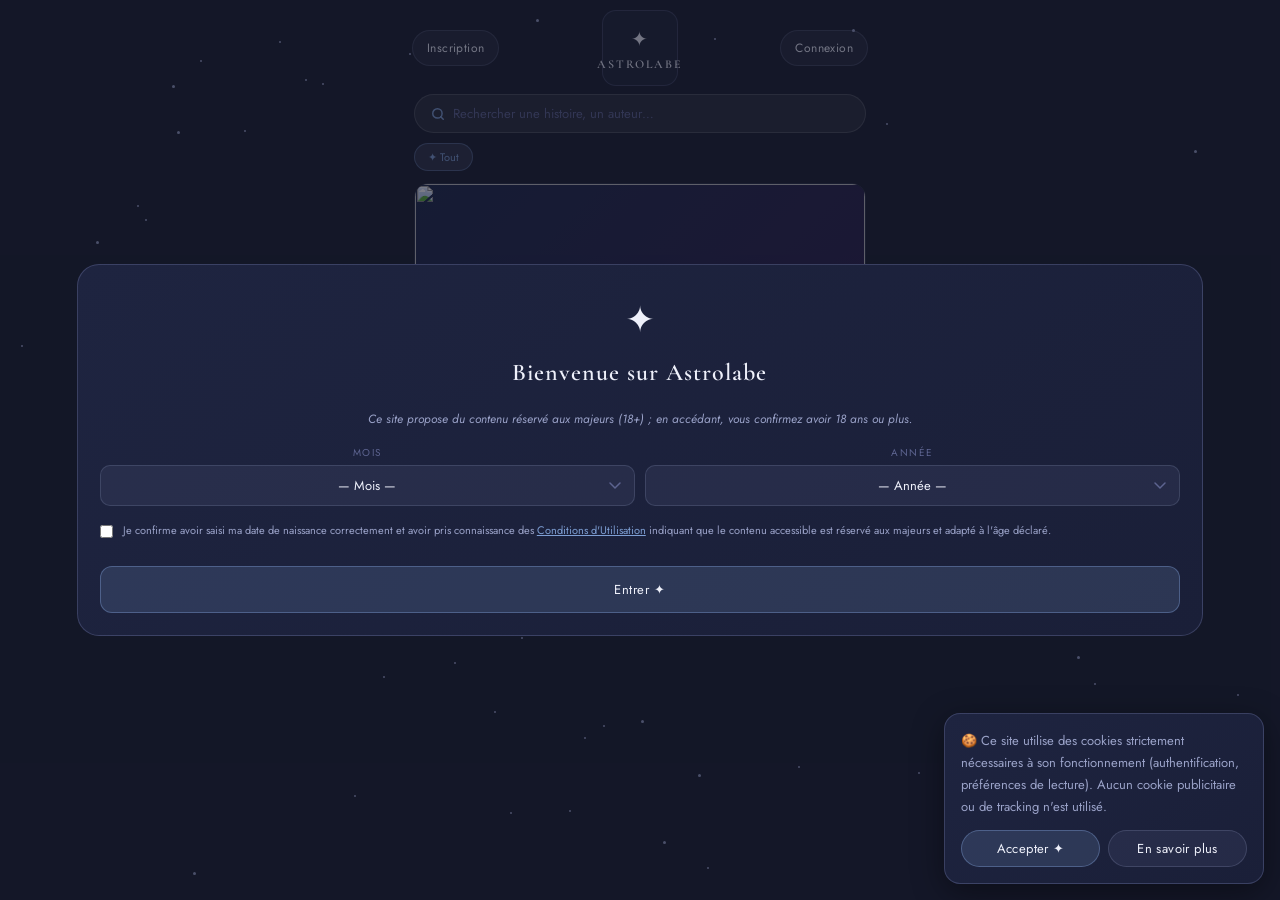
==== index.html @ a7d5385b "Add files via upload" ====
<!DOCTYPE html>
<html lang="fr">
<head>
  <meta charset="UTF-8">
  <meta name="viewport" content="width=device-width, initial-scale=1.0, maximum-scale=1.0">
  <meta name="theme-color" content="#1a1f2e">
  <meta name="apple-mobile-web-app-capable" content="yes">
  <meta name="apple-mobile-web-app-status-bar-style" content="black-translucent">
  <meta name="apple-mobile-web-app-title" content="Astrolabe">
  <link rel="manifest" href="manifest.json">
  <title>Astrolabe</title>
  <link rel="preconnect" href="https://fonts.googleapis.com">
  <link href="https://fonts.googleapis.com/css2?family=Cormorant+Garamond:ital,wght@0,400;0,500;0,600;1,400&family=Jost:wght@300;400;500&display=swap" rel="stylesheet">
  <link rel="stylesheet" href="style.css">
</head>
<body>
<div id="stars"></div>
<div id="app">

  <!-- SPLASH -->
  <div class="page active" id="p-splash">
    <div class="splash-inner">
      <div class="splash-orb">✦</div>
      <div class="splash-title">ASTROLABE</div>
      <div class="splash-sub">Histoires d'amour · Safe · Sincères</div>
    </div>
  </div>

  <!-- PAGE PRINCIPALE -->
  <div class="page" id="p-main">
    <div class="topbar" id="topbar-main">
      <button class="btn" id="btn-inscription" onclick="go('p-inscription1')">Inscription</button>
      <button class="btn" id="btn-deconnexion" style="display:none;padding:8px 18px" onclick="openModal('deco-popup-main')">✦ Déconnexion ✦</button>
      <div class="topbar-center">
        <div class="topbar-logo-box" onclick="go('p-apropos')">
          <span class="tl-icon">✦</span>
          <span class="tl-name">ASTROLABE</span>
        </div>
      </div>
      <button class="btn" id="btn-connexion" onclick="go('p-connexion-modal')">Connexion</button>
      <button class="btn btn-accent" id="btn-moncompte-top" style="display:none;align-items:center;gap:6px;padding:8px 18px;position:relative" onclick="go('p-moncompte')"><span id="topbar-avatar" style="font-size:14px">☽</span> Mon compte <span id="topbar-avatar2" style="font-size:14px;transform:scaleX(-1);display:inline-block">☽</span><span id="notif-badge" style="display:none;position:absolute;top:4px;right:4px;width:8px;height:8px;border-radius:50%;background:#e07070;"></span></button>
    </div>
    <!-- Pop-up déconnexion topbar -->
    <div class="modal-overlay" id="deco-popup-main" onclick="closeModal(event,'deco-popup-main')" style="position:fixed;z-index:200">
      <div class="modal-box" style="text-align:center">
        <button class="modal-close" onclick="closeM('deco-popup-main')">✕</button>
        <div class="modal-title">Se déconnecter</div>
        <p style="font-size:13px;color:var(--text2);margin-bottom:22px;line-height:1.7">Voulez-vous vous déconnecter de votre compte Astrolabe ?</p>
        <div style="display:flex;gap:10px">
          <button class="btn btn-full btn-accent" onclick="closeM('deco-popup-main');deconnexion()">Oui</button>
          <button class="btn btn-full" onclick="closeM('deco-popup-main')">Non</button>
        </div>
      </div>
    </div>
    <div class="search-wrap">
      <div class="search-bar" onclick="go('p-recherche')" style="gap:8px">
        <svg id="search-icon-main" width="14" height="14" viewBox="0 0 24 24" fill="none" stroke="var(--accent)" stroke-width="2.5" stroke-linecap="round"><circle cx="11" cy="11" r="8"/><line x1="21" y1="21" x2="16.65" y2="16.65"/></svg>
        <input type="text" placeholder="Rechercher une histoire, un auteur…" readonly>
      </div>
    </div>
    <div class="hashtag-band" id="hashtag-band">
      <div class="tag-pill active" onclick="goHashtag(null)" id="tag-pill-all">✦ Tout</div>
    </div>
    <div class="page-scroll">
      <div class="banner-wrap" id="banner-wrap">
        <div class="banner-track" id="banner-track">
          <div class="banner-slide b1" style="cursor:pointer" onclick="openHistoire(1)">
            <img src="banner_sorciere.jpg" alt="">
            <div class="banner-slide-text">✦ Nouveauté · Une sorcière au Far West</div>
          </div>
          <div class="banner-slide b2">✦ Les Étoiles Inversées · Bientôt</div>
          <div class="banner-slide b3">✦ L'Horizon Bleu · Bientôt</div>
          <div class="banner-slide b4">✦ Abonnement illimité disponible</div>
          <div class="banner-slide b5">✦ 20 tickets offerts à l'inscription !</div>
        </div>
        <div class="banner-dots">
          <div class="bdot active" id="bd0"></div><div class="bdot" id="bd1"></div>
          <div class="bdot" id="bd2"></div><div class="bdot" id="bd3"></div><div class="bdot" id="bd4"></div>
        </div>
      </div>
      <div class="section-label">Histoires</div>
      <div class="book-grid" id="book-grid"></div>
      <div class="main-footer">
        <div class="footer-divider"></div>
        <div class="footer-links">
          <button onclick="go('p-mentions-legales')" class="footer-link">Politique de confidentialité</button>
          <span class="footer-sep">·</span>
          <button onclick="go('p-cgv')" class="footer-link">CGV</button>
          <span class="footer-sep">·</span>
          <button onclick="go('p-cgu')" class="footer-link">CGU</button>
          <span class="footer-sep">·</span>
          <button onclick="openModal('cookie-detail-popup')" class="footer-link">Cookies</button>
          <span class="footer-sep">·</span>
          <button onclick="openModal('confidentialite-popup')" class="footer-link">Confidentialité</button>
        </div>
        <p class="footer-copy">© Astrolabe · Histoires d'amour safe et sincères</p>
      </div>
    </div>
    <div class="modal-overlay" id="p-connexion-modal" onclick="closeModal(event,'p-connexion-modal')">
      <div class="modal-box">
        <button class="modal-close" onclick="closeM('p-connexion-modal')">✕</button>
        <div class="modal-title">Connexion</div>
        <div class="form-group">
          <label class="form-label">Adresse e-mail</label>
          <input type="email" class="form-input" id="connexion-email" placeholder="ton@mail.com">
          <button class="form-link" onclick="go('p-identifiant-oublie');closeM('p-connexion-modal')">E-mail oublié ?</button>
        </div>
        <div class="form-group">
          <label class="form-label">Mot de passe</label>
          <div style="position:relative">
            <input type="password" class="form-input" id="connexion-mdp" placeholder="••••••••" style="padding-right:40px">
            <button type="button" onclick="togglePwd('connexion-mdp','eye-conn')" id="eye-conn" style="position:absolute;right:10px;top:50%;transform:translateY(-50%);background:none;border:none;cursor:pointer;color:var(--accent);font-size:14px">👁</button>
          </div>
          <button class="form-link" onclick="go('p-mdp-oublie');closeM('p-connexion-modal')">Mot de passe oublié ?</button>
        </div>
        <div id="connexion-error" style="font-size:11px;color:var(--danger);margin-bottom:8px;display:none;"></div>
        <button class="btn btn-full btn-accent" onclick="handleConnexion()">Valider</button>
      </div>
    </div>
  </div>

  <!-- À PROPOS -->
  <div class="page" id="p-apropos">
    <div class="page-header"><button class="btn" onclick="go('p-main')">← Retour</button></div>
    <div class="placeholder-box">
      <span class="placeholder-icon">✦</span>
      <div class="page-title" style="margin:0">À propos d'Astrolabe</div>
      <div class="placeholder-text">Cette page sera complétée prochainement.</div>
    </div>
  </div>

  <!-- MENTIONS LÉGALES = POLITIQUE DE CONFIDENTIALITÉ -->
  <div class="page" id="p-mentions-legales">
    <div class="page-header"><button class="btn" onclick="go('p-main')">← Retour</button></div>
    <div class="page-scroll"><div class="page-body">
      <div class="page-title">Politique de confidentialité</div>

      <div class="ml-section">
        <div class="ml-titre">1. Données collectées</div>
        <p class="ml-texte">Nous collectons et traitons certaines données personnelles pour permettre l'accès et l'utilisation du site :</p>
        <ul class="ml-liste">
          <li>Adresse e-mail et mot de passe pour créer et gérer un compte</li>
          <li>Date de naissance pour vérifier l'âge et adapter le contenu</li>
          <li>Données de paiement uniquement lorsque vous souscrivez à un abonnement ou achetez du contenu payant</li>
        </ul>
      </div>

      <div class="ml-section">
        <div class="ml-titre">2. Finalité de la collecte</div>
        <p class="ml-texte">Ces données sont utilisées uniquement pour :</p>
        <ul class="ml-liste">
          <li>Créer et gérer votre compte utilisateur</li>
          <li>Vérifier que vous êtes majeur pour accéder au contenu adulte</li>
          <li>Gérer les achats et abonnements</li>
          <li>Assurer la sécurité et le bon fonctionnement du site</li>
        </ul>
      </div>

      <div class="ml-section">
        <div class="ml-titre">3. Hébergement et prestataires</div>
        <p class="ml-texte">Vos données sont hébergées et traitées par des prestataires tiers sécurisés :</p>
        <ul class="ml-liste">
          <li>Base de données : Supabase</li>
          <li>Paiement : service tiers sécurisé</li>
        </ul>
        <p class="ml-texte">Ces prestataires ne vendent pas vos données et les traitent uniquement pour le compte du site.</p>
      </div>

      <div class="ml-section">
        <div class="ml-titre">4. Confidentialité et partage</div>
        <ul class="ml-liste">
          <li>Nous ne vendons ni ne partageons vos données à des tiers à d'autres fins</li>
          <li>Les données sont utilisées uniquement pour les finalités indiquées</li>
        </ul>
      </div>

      <div class="ml-section">
        <div class="ml-titre">5. Sécurité</div>
        <p class="ml-texte">Nous mettons en place des mesures techniques et organisationnelles pour protéger vos données contre :</p>
        <ul class="ml-liste">
          <li>L'accès non autorisé</li>
          <li>La perte ou modification accidentelle</li>
          <li>Tout usage abusif</li>
        </ul>
      </div>

      <div class="ml-section">
        <div class="ml-titre">6. Droits des utilisateurs (RGPD)</div>
        <p class="ml-texte">Conformément au RGPD, vous disposez de :</p>
        <ul class="ml-liste">
          <li>Droit d'accès à vos données</li>
          <li>Droit de rectification ou suppression</li>
          <li>Droit de retirer votre consentement</li>
        </ul>
        <p class="ml-texte">Pour exercer vos droits, vous pouvez nous contacter à : <span class="ml-placeholder">[ton e-mail]</span></p>
      </div>

      <div class="ml-section">
        <div class="ml-titre">7. Acceptation</div>
        <p class="ml-texte">En créant un compte ou en utilisant le site, vous acceptez que vos données soient collectées et utilisées conformément à cette politique.</p>
      </div>

      <p class="ml-texte" style="margin-top:24px;color:var(--text3);">Dernière mise à jour : <span class="ml-placeholder">[Date]</span></p>
    </div></div>
  </div>

  <!-- CGV -->
  <div class="page" id="p-cgv">
    <div class="page-header"><button class="btn" onclick="go('p-main')">← Retour</button></div>
    <div class="page-scroll"><div class="page-body">
      <div class="page-title">Conditions Générales de Vente</div>

      <div class="ml-section">
        <div class="ml-titre">1. Objet</div>
        <p class="ml-texte">Les présentes Conditions Générales de Vente régissent la vente de contenus numériques sur le site. Elles s'appliquent à tous les utilisateurs souhaitant accéder à des chapitres payants ou à un abonnement.</p>
      </div>

      <div class="ml-section">
        <div class="ml-titre">2. Produits et services</div>
        <p class="ml-texte">Le site propose :</p>
        <ul class="ml-liste">
          <li>Des chapitres ou histoires numériques payants</li>
          <li>Des abonnements donnant accès à plusieurs contenus</li>
        </ul>
        <p class="ml-texte">Ces contenus sont numériques, accessibles uniquement après paiement, et réservés aux utilisateurs majeurs (18 ans ou plus).</p>
      </div>

      <div class="ml-section">
        <div class="ml-titre">3. Prix et paiement</div>
        <ul class="ml-liste">
          <li>Les prix sont indiqués en euros, toutes taxes comprises.</li>
          <li>Le paiement s'effectue via les moyens proposés (carte bancaire, service tiers sécurisé).</li>
          <li>L'utilisateur accepte le prix et le contenu proposé en validant le paiement.</li>
        </ul>
      </div>

      <div class="ml-section">
        <div class="ml-titre">4. Accès aux contenus payants</div>
        <ul class="ml-liste">
          <li>L'accès au contenu est immédiat après validation du paiement.</li>
          <li>Les contenus numériques sont non remboursables, sauf disposition légale contraire.</li>
          <li>L'utilisateur est responsable du moyen de paiement utilisé et de la sécurité de son compte.</li>
        </ul>
      </div>

      <div class="ml-section">
        <div class="ml-titre">5. Compte utilisateur</div>
        <ul class="ml-liste">
          <li>Seuls les utilisateurs disposant d'un compte actif peuvent accéder au contenu adulte payant.</li>
          <li>L'utilisateur certifie être majeur (18+) pour souscrire à ces services.</li>
          <li>Toute utilisation frauduleuse ou contournement des règles peut entraîner la suspension du compte et l'accès au contenu.</li>
        </ul>
      </div>

      <div class="ml-section">
        <div class="ml-titre">6. Responsabilité</div>
        <p class="ml-texte">Le site décline toute responsabilité :</p>
        <ul class="ml-liste">
          <li>Pour les problèmes techniques liés au paiement ou à l'accès au contenu</li>
          <li>Pour toute utilisation frauduleuse du compte</li>
          <li>Pour tout accès non autorisé résultant d'une mauvaise manipulation de l'utilisateur</li>
        </ul>
      </div>

      <div class="ml-section">
        <div class="ml-titre">7. Droit de rétractation</div>
        <p class="ml-texte">Conformément à la loi, les contenus numériques fournis immédiatement après paiement ne sont pas remboursables, sauf défaut manifeste ou erreur dans la livraison.</p>
      </div>

      <div class="ml-section">
        <div class="ml-titre">8. Propriété intellectuelle</div>
        <ul class="ml-liste">
          <li>Les contenus achetés restent la propriété du site et de leurs auteurs.</li>
          <li>Toute reproduction, diffusion ou redistribution sans autorisation est interdite.</li>
        </ul>
      </div>

      <div class="ml-section">
        <div class="ml-titre">9. Acceptation des CGV</div>
        <ul class="ml-liste">
          <li>La validation du paiement vaut acceptation pleine et entière des présentes CGV.</li>
          <li>L'utilisateur reconnaît avoir lu et compris ces conditions avant toute transaction.</li>
        </ul>
      </div>

      <div class="ml-section">
        <div class="ml-titre">10. Droit applicable</div>
        <p class="ml-texte">Les présentes CGV sont régies par le droit français.</p>
      </div>

      <p class="ml-texte" style="margin-top:24px;color:var(--text3);">Dernière mise à jour : <span class="ml-placeholder">[Date]</span></p>
    </div></div>
  </div>

  <!-- CGU -->
  <div class="page" id="p-cgu">
    <div class="page-header"><button class="btn" onclick="go('p-main')">← Retour</button></div>
    <div class="page-scroll"><div class="page-body">
      <div class="page-title">Conditions Générales d'Utilisation</div>

      <div class="ml-section">
        <div class="ml-titre">1. Objet</div>
        <p class="ml-texte">Les présentes Conditions Générales d'Utilisation ont pour objet de définir les modalités d'accès et d'utilisation de la plateforme de lecture proposée par le site.</p>
      </div>

      <div class="ml-section">
        <div class="ml-titre">2. Accès au site</div>
        <p class="ml-texte">Le site est accessible gratuitement à tout utilisateur disposant d'un accès à Internet.</p>
        <p class="ml-texte">Le contenu non explicite est accessible aux utilisateurs âgés de 13 ans et plus. Le contenu adulte est strictement réservé aux utilisateurs majeurs (18 ans ou plus) et nécessite la création d'un compte.</p>
      </div>

      <div class="ml-section">
        <div class="ml-titre">3. Création de compte</div>
        <p class="ml-texte">L'accès à certaines fonctionnalités, notamment au contenu adulte, nécessite la création d'un compte.</p>
        <p class="ml-texte">L'utilisateur s'engage à fournir des informations exactes lors de son inscription, notamment concernant son âge. L'accès au contenu adulte est conditionné à la déclaration de majorité (18 ans ou plus).</p>
      </div>

      <div class="ml-section">
        <div class="ml-titre">4. Déclaration d'âge</div>
        <p class="ml-texte">L'utilisateur reconnaît être responsable de l'exactitude des informations fournies concernant son âge.</p>
        <p class="ml-texte">Le site met en place des mesures raisonnables de vérification de l'âge, notamment par déclaration de l'utilisateur. Le site ne saurait être tenu responsable en cas de fausse déclaration permettant à un mineur d'accéder à du contenu adulte.</p>
      </div>

      <div class="ml-section">
        <div class="ml-titre">5. Contenu proposé</div>
        <p class="ml-texte">Le site propose :</p>
        <ul class="ml-liste">
          <li>Du contenu non explicite accessible aux utilisateurs de plus de 13 ans</li>
          <li>Du contenu adulte à caractère sexuel explicite réservé aux utilisateurs majeurs</li>
        </ul>
        <p class="ml-texte">Le contenu adulte est strictement inaccessible sans authentification et validation de la majorité.</p>
      </div>

      <div class="ml-section">
        <div class="ml-titre">6. Responsabilité</div>
        <p class="ml-texte">L'utilisateur est seul responsable de l'utilisation qu'il fait du site.</p>
        <p class="ml-texte">Le site ne pourra être tenu responsable :</p>
        <ul class="ml-liste">
          <li>En cas d'accès frauduleux ou détourné par un utilisateur</li>
          <li>En cas de non-respect des présentes CGU par l'utilisateur</li>
          <li>En cas de fausse déclaration d'âge</li>
        </ul>
      </div>

      <div class="ml-section">
        <div class="ml-titre">7. Propriété intellectuelle</div>
        <p class="ml-texte">Les contenus présents sur la plateforme (textes, œuvres, éléments graphiques) sont protégés par le droit de la propriété intellectuelle.</p>
        <p class="ml-texte">Toute reproduction, diffusion ou utilisation sans autorisation est interdite.</p>
      </div>

      <div class="ml-section">
        <div class="ml-titre">8. Comportement des utilisateurs</div>
        <p class="ml-texte">L'utilisateur s'engage à ne pas :</p>
        <ul class="ml-liste">
          <li>Publier de contenu illégal</li>
          <li>Porter atteinte aux droits d'autrui</li>
          <li>Utiliser le site à des fins frauduleuses</li>
        </ul>
        <p class="ml-texte">Le site se réserve le droit de suspendre ou supprimer tout compte ne respectant pas ces règles.</p>
      </div>

      <div class="ml-section">
        <div class="ml-titre">9. Modification des CGU</div>
        <p class="ml-texte">Le site se réserve le droit de modifier les présentes CGU à tout moment. Les utilisateurs seront informés en cas de modification.</p>
      </div>

      <div class="ml-section">
        <div class="ml-titre">10. Droit applicable</div>
        <p class="ml-texte">Les présentes CGU sont soumises au droit français.</p>
      </div>

      <div class="ml-section">
        <div class="ml-titre">11. Paiement et contenu payant</div>
        <p class="ml-texte">Certaines parties du contenu proposé sur le site sont accessibles uniquement après paiement.</p>
        <p class="ml-texte">Les paiements permettent d'accéder à des contenus numériques (chapitres, œuvres). Toute validation de paiement vaut acceptation du prix et du contenu proposé.</p>
        <p class="ml-texte">Sauf disposition contraire, les contenus achetés sont non remboursables, conformément à la réglementation applicable aux contenus numériques fournis immédiatement après achat.</p>
        <p class="ml-texte">L'utilisateur est responsable des moyens de paiement utilisés. Le site ne saurait être tenu responsable en cas d'utilisation frauduleuse d'un moyen de paiement.</p>
      </div>

      <p class="ml-texte" style="margin-top:24px;color:var(--text3);font-size:11px;">Dernière mise à jour : <span class="ml-placeholder">[Date]</span></p>
    </div></div>
  </div>

  <!-- IDENTIFIANT OUBLIÉ -->
  <div class="page" id="p-identifiant-oublie">
    <div class="page-header"><button class="btn" onclick="go('p-connexion-modal')">← Retour</button></div>
    <div class="simple-page">
      <div class="page-title">Identifiant oublié</div>
      <div class="page-subtitle">Saisis ton adresse e-mail, on t'envoie ton identifiant.</div>
      <div class="form-group"><label class="form-label">Adresse e-mail</label><input type="email" class="form-input" placeholder="ton@mail.com"></div>
      <button class="btn btn-full btn-accent" onclick="go('p-main')">Envoyer</button>
    </div>
  </div>

  <!-- MDP OUBLIÉ -->
  <div class="page" id="p-mdp-oublie">
    <div class="page-header"><button class="btn" onclick="go('p-connexion-modal')">← Retour</button></div>
    <div class="simple-page">
      <div class="page-title">Mot de passe oublié</div>
      <div class="page-subtitle">Saisis ton adresse e-mail, on t'envoie un lien de réinitialisation.</div>
      <div class="form-group">
        <label class="form-label">Adresse e-mail</label>
        <input type="email" class="form-input" id="mdp-oublie-email" placeholder="ton@mail.com">
        <span id="mdp-oublie-error" style="font-size:11px;color:var(--danger);display:none;margin-top:4px;display:none;"></span>
        <span id="mdp-oublie-ok" style="font-size:12px;color:#7ec89a;display:none;margin-top:6px;line-height:1.6;display:none;">✦ E-mail envoyé ! Vérifie ta boîte mail (et tes spams).</span>
      </div>
      <button class="btn btn-full btn-accent" onclick="handleMdpOublie()">Envoyer</button>
    </div>
  </div>

  <!-- INSCRIPTION 1 -->
  <div class="page" id="p-inscription1">
    <div class="page-header"><button class="btn" onclick="go('p-main')">← Retour</button></div>
    <div class="page-scroll"><div class="page-body">
      <div class="step-stars"><span class="sstar on">✦</span><span class="sstar">✦</span><span class="sstar">✦</span><span class="sstar">✦</span></div>
      <div class="page-title">Bienvenue sur Astrolabe</div>
      <div class="page-subtitle">Des histoires d'amour faites avec amour et safe ✦</div>
      <div class="form-group">
        <label class="form-label">Identifiant <span style="font-size:9px;color:var(--text3)">(affiché dans les commentaires)</span></label>
        <input type="text" class="form-input" id="insc-pseudo" placeholder="Ton pseudo" onblur="verifierPseudo()">
        <span class="form-error" id="pseudo-error">Pseudo non disponible.</span>
      </div>
      <div class="form-group">
        <label class="form-label">Mot de passe</label>
        <div style="position:relative">
          <input type="password" class="form-input" id="insc-mdp" placeholder="••••••••" style="padding-right:40px">
          <button type="button" onclick="togglePwd('insc-mdp','eye-mdp')" id="eye-mdp" style="position:absolute;right:10px;top:50%;transform:translateY(-50%);background:none;border:none;cursor:pointer;color:var(--accent);font-size:14px">👁</button>
        </div>
        <span class="form-error" id="mdp-length-error">Le mot de passe doit faire au moins 6 caractères.</span>
      </div>
      <div class="form-group">
        <label class="form-label">Valider le mot de passe</label>
        <div style="position:relative">
          <input type="password" class="form-input" id="insc-mdp2" placeholder="••••••••" style="padding-right:40px">
          <button type="button" onclick="togglePwd('insc-mdp2','eye-mdp2')" id="eye-mdp2" style="position:absolute;right:10px;top:50%;transform:translateY(-50%);background:none;border:none;cursor:pointer;color:var(--accent);font-size:14px">👁</button>
        </div>
        <span class="form-error" id="mdp-error">Les deux mots de passe ne correspondent pas.</span>
      </div>
      <div class="form-group">
        <label class="form-label">Adresse e-mail</label>
        <input type="email" class="form-input" id="insc-mail" placeholder="ton@mail.com" onblur="verifierEmail()">
        <span class="form-error" id="email-error">E-mail invalide ou déjà associé à un compte.</span>
        <span class="form-hint">Astrolabe ne revend pas tes données.</span>
      </div>
      <div class="form-group">
        <label class="form-label">Date de naissance</label>
        <input type="date" class="form-input dob-desktop" id="dob-date" style="display:none">
        <div class="dob-mobile" style="display:none;flex-direction:row;gap:8px">
          <div style="flex:1;text-align:center"><div style="font-size:10px;color:var(--text3);margin-bottom:4px">Jour</div><select class="form-select" id="dob-jour" style="text-align:center"></select></div>
          <div style="flex:2;text-align:center"><div style="font-size:10px;color:var(--text3);margin-bottom:4px">Mois</div><select class="form-select" id="dob-mois" style="text-align:center"></select></div>
          <div style="flex:2;text-align:center"><div style="font-size:10px;color:var(--text3);margin-bottom:4px">Année</div><select class="form-select" id="dob-annee" style="text-align:center"></select></div>
        </div>
      </div>
      <button class="btn btn-full btn-accent" onclick="handleInscription1()">Valider →</button>
    </div></div>
  </div>

  <!-- REFUS < 13 ANS -->
  <div class="page" id="p-inscription-refuse">
    <div class="page-scroll"><div style="display:flex;flex-direction:column;align-items:center;justify-content:center;height:100%;text-align:center;padding:40px 24px;">
      <div style="font-size:52px;margin-bottom:20px">🌙</div>
      <div class="page-title">Bonjour mon petit chat !</div>
      <p style="font-size:14px;color:var(--text2);line-height:1.9;margin-bottom:30px;max-width:340px">
        Tu me sembles encore un peu jeune pour entrer sur Astrolabe.<br><br>
        C'est super de vouloir lire plein d'histoires mais, ici, nous proposons surtout des histoires pour adolescents et adultes, et nous voulons être certains que chaque lecteur et lectrice découvre des récits adaptés à son âge.<br><br>
        Ce n'est pas grave : nous serons toujours là quand tu seras plus grand ou plus grande, alors ne perds pas la passion de la lecture d'ici là !
      </p>
      <p style="font-size:14px;color:var(--text2);margin-bottom:24px">À bientôt ✦ Astrolabe</p>
      <button class="btn btn-full btn-accent" style="max-width:300px" onclick="go('p-main')">Ok ✦</button>
    </div></div>
  </div>

  <!-- ACCORD PARENTAL — choix de l'ado 13-16 -->
  <div class="page" id="p-inscription-accord">
    <div class="page-header"><button class="btn" onclick="go('p-inscription1')">← Retour</button></div>
    <div class="page-scroll"><div class="page-body">
      <div class="step-stars"><span class="sstar on">✦</span><span class="sstar on">✦</span><span class="sstar">✦</span><span class="sstar">✦</span></div>
      <div class="page-title">Bienvenue sur Astrolabe !</div>
      <p style="font-size:14px;color:var(--text2);line-height:1.9;margin-bottom:24px">
        Merci d'avoir rejoint le club de lecture d'Astrolabe !<br><br>
        Tu peux commencer à explorer notre catalogue dès à présent. Cependant, certaines fonctionnalités comme les options d'achat nécessitent l'accord d'un parent ou d'un tuteur légal.<br><br>
        Sans cet accord, tu ne pourras pas débloquer la suite des histoires.
      </p>
      <div style="display:flex;flex-direction:column;gap:12px">
        <button class="btn btn-full btn-accent" onclick="demanderAccordParental()">Demander l'accord parental</button>
        <button class="btn btn-full" onclick="accordParentalPlusTard()">Continuer sans achat</button>
      </div>
    </div></div>
  </div>

  <!-- PAGE PARENT -->
  <div class="page" id="p-accord-parent">
    <div class="page-header"><button class="btn" onclick="go('p-inscription-accord')">← Retour</button></div>
    <div class="page-scroll"><div class="page-body">
      <div style="text-align:center;margin-bottom:24px">
        <div style="font-size:13px;letter-spacing:2px;color:var(--text);font-style:italic;margin-bottom:8px">À l'intention de l'adulte responsable</div>
        <div class="page-title" style="font-size:22px">Bonjour ✦</div>
      </div>
      <p style="font-size:13px;color:var(--text2);line-height:1.9;margin-bottom:20px">
        Votre enfant souhaite s'inscrire sur Astrolabe, une plateforme de lecture en ligne proposant principalement des histoires de romances, mais pas que !
      </p>
      <p style="font-size:13px;color:var(--text2);line-height:1.9;margin-bottom:20px">
        Nous accordons une attention particulière à la sécurité et au bien-être des lecteurs et lectrices. C'est pourquoi les contenus explicites (sexuels ou gore) sont bloqués pour les utilisateurs de moins de 16 ans, et limités à des romances douces pour les utilisateurs de moins de 18 ans. Nous avons de plus mis en place un système de filtre par Trigger Warnings qui permet d'adapter les lectures proposées à chaque utilisateur.
      </p>
      <p style="font-size:13px;color:var(--text2);line-height:1.9;margin-bottom:20px">
        Notre plateforme propose un système d'abonnement ou d'achat par chapitre. En validant, vous autorisez votre enfant à accéder aux fonctionnalités payantes, sous votre responsabilité.
      </p>
      <p style="font-size:13px;color:var(--text2);line-height:1.9;margin-bottom:28px">
        Nous vous recommandons de consulter les contenus disponibles pour vous assurer qu'ils correspondent à vos attentes.
      </p>
      <div style="display:flex;flex-direction:column;gap:12px">
        <button class="btn btn-full btn-accent" onclick="parentAutorise()">✦ J'autorise ce compte à accéder aux options d'achat</button>
        <button class="btn btn-full" style="color:var(--danger);border-color:rgba(212,126,126,.3)" onclick="openModal('parent-refuse-popup')">Je ne souhaite pas valider l'inscription</button>
      </div>
    </div></div>
  </div>

  <!-- POP-UP CONFIRMATION REFUS PARENT -->
  <div class="modal-overlay" id="parent-refuse-popup" style="position:fixed;z-index:200">
    <div class="modal-box" style="text-align:center">
      <div style="font-size:36px;margin-bottom:12px">⚠️</div>
      <div class="modal-title">Confirmer le refus</div>
      <p style="font-size:13px;color:var(--text2);margin-bottom:22px;line-height:1.7">
        En confirmant, le compte en cours de création sera définitivement supprimé. Cette action est irréversible.
      </p>
      <div style="display:flex;gap:10px">
        <button class="btn btn-full" style="color:var(--danger);border-color:rgba(212,126,126,.3)" onclick="closeM('parent-refuse-popup');parentRefuse()">Confirmer</button>
        <button class="btn btn-full btn-accent" onclick="closeM('parent-refuse-popup')">Annuler</button>
      </div>
    </div>
  </div>

  <!-- INSCRIPTION 2 — TW (13-18 ans) -->
  <div class="page" id="p-inscription2">
    <div class="page-header"><button class="btn" onclick="go('p-inscription1')">← Retour</button></div>
    <div class="page-scroll"><div class="page-body">
      <div class="step-stars"><span class="sstar on">✦</span><span class="sstar on">✦</span><span class="sstar on">✦</span><span class="sstar">✦</span></div>
      <div class="page-title">Ton confort de lecture</div>
      <div class="page-subtitle">Sur Astrolabe, nous souhaitons que tu te sentes bien et aies la meilleure expérience possible.</div>
      <!-- Soft spicy : visible uniquement pour les 16-18, géré par afficherSoftSpicySiAdo() -->
      <div id="soft-spicy-row" style="display:none">
        <div style="height:1px;background:rgba(180,190,255,.07);margin:6px 0"></div>
        <div class="toggle-row">
          <span class="toggle-label">Activer les scènes romantiques en version douce</span>
          <label class="tgl"><input type="checkbox" id="soft-spicy3"><div class="tgl-track"></div><div class="tgl-thumb"></div></label>
        </div>
        <span class="form-hint" style="margin-top:4px;display:block">Versions alternatives des scènes intimes, adaptées aux -18 ans.</span>
        <div style="height:1px;background:rgba(180,190,255,.07);margin:10px 0"></div>
      </div>
      <div class="toggle-row"><span class="toggle-label">Afficher les trigger warnings au début de chaque histoire</span><label class="tgl"><input type="checkbox" id="twr2-histoire" checked><div class="tgl-track"></div><div class="tgl-thumb"></div></label></div>
      <div class="toggle-row"><span class="toggle-label">Afficher les trigger warnings au début de chaque chapitre</span><label class="tgl"><input type="checkbox" id="twr2-chapitre"><div class="tgl-track"></div><div class="tgl-thumb"></div></label></div>
      <span class="form-hint" style="margin-top:14px;display:block;">Tu peux modifier ces options depuis les paramètres de ton compte.</span>
      <button class="btn btn-full btn-accent" style="margin-top:20px" onclick="go('p-inscription4')">Valider →</button>
    </div></div>
  </div>

  <!-- INSCRIPTION 3 adultes -->
  <div class="page" id="p-inscription3">
    <div class="page-header"><button class="btn" onclick="go('p-inscription1')">← Retour</button></div>
    <div class="page-scroll"><div class="page-body">
      <div class="step-stars"><span class="sstar on">✦</span><span class="sstar on">✦</span><span class="sstar on">✦</span><span class="sstar">✦</span></div>
      <div class="page-title">Personnalise ton expérience</div>
      <div class="page-subtitle">Sur Astrolabe, nous souhaitons que tu te sentes bien et aies la meilleure expérience possible.</div>
      <div class="toggle-row"><span class="toggle-label">Activer l'accès au contenu pour adulte</span><label class="tgl"><input type="checkbox" id="adult3"><div class="tgl-track"></div><div class="tgl-thumb"></div></label></div>
      <div style="height:1px;background:rgba(180,190,255,.07);margin:6px 0"></div>
      <div class="toggle-row"><span class="toggle-label">Afficher les trigger warnings au début de chaque histoire</span><label class="tgl"><input type="checkbox" id="twr3-histoire" checked><div class="tgl-track"></div><div class="tgl-thumb"></div></label></div>
      <div class="toggle-row"><span class="toggle-label">Afficher les trigger warnings au début de chaque chapitre</span><label class="tgl"><input type="checkbox" id="twr3-chapitre"><div class="tgl-track"></div><div class="tgl-thumb"></div></label></div>
      <span class="form-hint" style="margin-top:14px;display:block;">Tu peux modifier ces options depuis les paramètres de ton compte.</span>
      <button class="btn btn-full btn-accent" style="margin-top:20px" onclick="go('p-inscription4')">Valider →</button>
    </div></div>
  </div>

  <!-- INSCRIPTION 4 cadeau -->
  <div class="page" id="p-inscription4">
    <div class="gift-center">
      <div class="step-stars"><span class="sstar on">✦</span><span class="sstar on">✦</span><span class="sstar on">✦</span><span class="sstar">✦</span></div>
      <span class="gift-emoji">🎁</span>
      <div class="gift-title">Merci pour ton inscription !</div>
      <div class="gift-desc">Pour fêter ça, Astrolabe t'offre</div>
      <div class="tickets-badge">20 tickets ✦</div>
      <div class="gift-desc">Bienvenue dans l'univers Astrolabe ✦</div>
      <button class="btn btn-full btn-accent" style="max-width:320px" onclick="addTickets(20);go('p-inscription4b')">Continuer →</button>
    </div>
  </div>

  <!-- INSCRIPTION 4B — Validation CGU -->
  <div class="page" id="p-inscription4b">
    <div class="page-header"><button class="btn" onclick="go('p-inscription4')">← Retour</button></div>
    <div class="page-scroll" id="cgu-scroll-insc">
      <div class="page-body">
        <div class="step-stars"><span class="sstar on">✦</span><span class="sstar on">✦</span><span class="sstar on">✦</span><span class="sstar on">✦</span></div>
        <div class="page-title">Avant de commencer…</div>
        <div class="page-subtitle">Merci de lire et accepter nos Conditions Générales d'Utilisation.</div>

        <!-- CGU intégrées à défiler -->
        <div class="cgu-scroll-box" id="cgu-scroll-box">
          <div class="cgu-scroll-content" id="cgu-scroll-content">
            <div class="ml-titre" style="font-size:16px;margin-bottom:14px">Conditions Générales d'Utilisation</div>

            <div class="ml-section"><div class="ml-titre" style="font-size:14px">1. Objet</div><p class="ml-texte">Les présentes CGU ont pour objet de définir les modalités d'accès et d'utilisation de la plateforme de lecture proposée par le site.</p></div>
            <div class="ml-section"><div class="ml-titre" style="font-size:14px">2. Accès au site</div><p class="ml-texte">Le site est accessible gratuitement à tout utilisateur disposant d'un accès à Internet. Le contenu non explicite est accessible aux utilisateurs âgés de 13 ans et plus. Le contenu adulte est strictement réservé aux utilisateurs majeurs (18 ans ou plus) et nécessite la création d'un compte.</p></div>
            <div class="ml-section"><div class="ml-titre" style="font-size:14px">3. Création de compte</div><p class="ml-texte">L'accès à certaines fonctionnalités nécessite la création d'un compte. L'utilisateur s'engage à fournir des informations exactes, notamment concernant son âge.</p></div>
            <div class="ml-section"><div class="ml-titre" style="font-size:14px">4. Déclaration d'âge</div><p class="ml-texte">L'utilisateur reconnaît être responsable de l'exactitude des informations fournies concernant son âge. Le site ne saurait être tenu responsable en cas de fausse déclaration.</p></div>
            <div class="ml-section"><div class="ml-titre" style="font-size:14px">5. Contenu proposé</div><p class="ml-texte">Le site propose du contenu non explicite accessible aux 13 ans et plus, et du contenu adulte réservé aux majeurs. Le contenu adulte est strictement inaccessible sans authentification et validation de la majorité.</p></div>
            <div class="ml-section"><div class="ml-titre" style="font-size:14px">6. Responsabilité</div><p class="ml-texte">L'utilisateur est seul responsable de l'utilisation qu'il fait du site. Le site ne pourra être tenu responsable en cas d'accès frauduleux, de non-respect des CGU ou de fausse déclaration d'âge.</p></div>
            <div class="ml-section"><div class="ml-titre" style="font-size:14px">7. Propriété intellectuelle</div><p class="ml-texte">Les contenus présents sur la plateforme sont protégés par le droit de la propriété intellectuelle. Toute reproduction sans autorisation est interdite.</p></div>
            <div class="ml-section"><div class="ml-titre" style="font-size:14px">8. Comportement des utilisateurs</div><p class="ml-texte">L'utilisateur s'engage à ne pas publier de contenu illégal, porter atteinte aux droits d'autrui, ou utiliser le site à des fins frauduleuses. Le site se réserve le droit de suspendre ou supprimer tout compte ne respectant pas ces règles.</p></div>
            <div class="ml-section"><div class="ml-titre" style="font-size:14px">9. Modification des CGU</div><p class="ml-texte">Le site se réserve le droit de modifier les présentes CGU à tout moment. Les utilisateurs seront informés en cas de modification.</p></div>
            <div class="ml-section"><div class="ml-titre" style="font-size:14px">10. Droit applicable</div><p class="ml-texte">Les présentes CGU sont soumises au droit français.</p></div>
            <div class="ml-section"><div class="ml-titre" style="font-size:14px">11. Paiement et contenu payant</div><p class="ml-texte">Certaines parties du contenu sont accessibles uniquement après paiement. Les contenus numériques achetés sont non remboursables, conformément à la réglementation applicable. L'utilisateur est responsable des moyens de paiement utilisés.</p></div>

            <div class="cgu-scroll-fin" id="cgu-scroll-fin">✦ Fin des Conditions Générales d'Utilisation ✦</div>
          </div>
        </div>

        <!-- Indicateur de défilement -->
        <div class="cgu-scroll-hint" id="cgu-scroll-hint">↓ Fais défiler pour lire les CGU en entier</div>

        <!-- Cases à cocher — désactivées jusqu'à la fin du défilement -->
        <div id="cgu-checks" class="cgu-checks cgu-checks-disabled">
          <label class="cgu-check-row">
            <input type="checkbox" id="check-cgu" disabled>
            <span>J'ai lu et j'accepte les <button onclick="go('p-cgu')" style="background:none;border:none;color:var(--accent);font-family:'Jost',sans-serif;font-size:12px;cursor:pointer;padding:0;text-decoration:underline;">Conditions Générales d'Utilisation</button></span>
          </label>
          <label class="cgu-check-row" style="margin-top:10px">
            <input type="checkbox" id="check-age">
            <span>Je certifie que la date de naissance que j'ai renseignée est exacte et que j'ai l'âge requis pour accéder aux contenus choisis</span>
          </label>
        </div>
        <span id="cgu-check-error" style="font-size:11px;color:var(--danger);display:none;margin-top:6px;">Merci de lire les CGU et de cocher les deux cases pour continuer.</span>
        <button class="btn btn-full btn-accent" style="margin-top:16px" onclick="validerCGUInscription()">Valider et continuer →</button>
      </div>
    </div>
  </div>

  <!-- INSCRIPTION 5 -->
  <div class="page" id="p-inscription5">
    <div class="page-scroll"><div class="page-body">
      <div class="step-stars"><span class="sstar on">✦</span><span class="sstar on">✦</span><span class="sstar on">✦</span><span class="sstar on">✦</span></div>
      <div class="page-title">C'est à toi de choisir !</div>
      <div class="page-subtitle">Les 8 premiers chapitres de chaque histoire sont gratuits. Les suivants sont publiés chaque semaine.</div>
      <div class="choice-cards">
        <div class="choice-card" onclick="go('p-abonnement')"><div class="cc-title">✦ Prendre un abonnement</div><div class="cc-desc">Accès illimité à tout le contenu, nouveautés en avant-première.</div></div>
        <div class="choice-card" onclick="goAcheterTickets('p-inscription5')"><div class="cc-title">✦ Acheter des tickets</div><div class="cc-desc">Débloquer des chapitres à la carte, selon tes envies.</div></div>
        <div class="choice-card featured" onclick="finishInscription()"><div class="cc-title" style="color:var(--accent)">✦ Commencer ma lecture</div><div class="cc-desc">Explorer avec les <span id="ticket-count-insc">20</span> tickets offerts par Astrolabe.</div></div>
      </div>
    </div></div>
  </div>

  <!-- ABONNEMENT -->
  <div class="page" id="p-abonnement">
    <div class="page-header"><button class="btn" id="abo-back-btn" onclick="go('p-inscription5')">← Retour</button></div>
    <div class="placeholder-box">
      <span class="placeholder-icon">✦</span>
      <div class="page-title" style="margin:0">Abonnement</div>
      <div class="placeholder-text">Cette page sera complétée prochainement.</div>
      <button class="btn btn-full btn-accent" style="max-width:280px;margin-top:10px" onclick="finishInscription()">Valider →</button>
    </div>
  </div>

  <!-- ACHETER TICKETS -->
  <div class="page" id="p-acheter-tickets">
    <div class="page-header"><button class="btn" id="tickets-back-btn" onclick="go('p-inscription5')">← Retour</button></div>
    <div class="placeholder-box">
      <span class="placeholder-icon">🎟</span>
      <div class="page-title" style="margin:0">Acheter des tickets</div>
      <div class="placeholder-text">Cette page sera complétée prochainement.</div>
      <button class="btn btn-full btn-accent" style="max-width:280px;margin-top:10px" onclick="finishInscription()">Valider →</button>
    </div>
  </div>

  <!-- RECHERCHE -->
  <div class="page" id="p-recherche">
    <div class="page-header"><button class="btn" onclick="go('p-main')">← Retour</button></div>
    <div class="page-scroll"><div class="page-body">
      <div style="display:flex;align-items:center;gap:10px;background:rgba(255,255,255,.07);border:1px solid rgba(255,255,255,.15);border-radius:24px;padding:10px 16px;margin-bottom:16px" id="search-container">
        <svg id="search-icon-svg" width="15" height="15" viewBox="0 0 24 24" fill="none" stroke="var(--accent)" stroke-width="2.5" stroke-linecap="round"><circle cx="11" cy="11" r="8"/><line x1="21" y1="21" x2="16.65" y2="16.65"/></svg>
        <input type="text" style="flex:1;background:none;border:none;outline:none;color:var(--text);font-family:'Jost',sans-serif;font-size:13px;" placeholder="Rechercher…" id="search-input" oninput="handleSearch(this.value)" onfocus="document.getElementById('search-icon-svg').style.stroke='#fff'" onblur="document.getElementById('search-icon-svg').style.stroke='var(--accent)'">
      </div>
      <div class="search-results-title" id="search-label">Suggestions</div>
      <div class="book-grid" id="search-grid"></div>
    </div></div>
  </div>

  <!-- HASHTAG -->
  <div class="page" id="p-hashtag">
    <div class="page-header"><button class="btn" onclick="go('p-main')">← Retour</button></div>
    <div class="hashtag-page-title" id="hashtag-title"># Romance</div>
    <div class="hashtag-count" id="hashtag-count"></div>
    <div class="page-scroll"><div class="book-grid" id="hashtag-grid" style="padding-top:8px"></div></div>
  </div>

  <!-- HISTOIRE -->
  <div class="page" id="p-histoire">
    <div class="page-header" style="justify-content:space-between">
      <button class="btn" id="histoire-back-btn" onclick="go('p-main')">← Retour</button>
      <button class="btn btn-icon" id="histoire-opt-btn" onclick="openOptionsPopup(currentHistoireId)" style="font-size:16px;background:none;border:1px solid rgba(180,190,255,.2);border-radius:50%;width:32px;height:32px;display:flex;align-items:center;justify-content:center">⚙</button>
    </div>
    <div class="page-scroll">
      <div class="histoire-banner" id="histoire-banner"></div>
      <div class="histoire-title-wrap">
        <div class="histoire-title" id="histoire-title"></div>
        <button id="pal-btn" class="btn-pal" onclick="clickPAL()" style="display:none" title="Ajouter à ma Pile à Lire">
          <span class="pal-icon">📚</span><span class="pal-plus" id="pal-plus">+</span>
        </button>
      </div>
      <div class="histoire-author" id="histoire-author"></div>
      <div class="histoire-tags" id="histoire-tags"></div>
      <div id="bandeau-spicy" style="display:none;margin:0 16px 14px;padding:14px 16px;background:linear-gradient(135deg,rgba(212,126,126,.12),rgba(126,159,212,.12));border:1px solid rgba(212,126,126,.3);border-radius:12px;font-size:12px;color:var(--text);line-height:1.8;text-align:center;letter-spacing:.3px;"><span style="font-size:20px;display:block;margin-bottom:6px">🌶 🌸</span>Cette histoire contient des scènes spicy et existe aussi en version soft.<br>Tu peux choisir la version que tu préfères dans les paramètres !<br><span style="color:var(--accent);font-size:11px;letter-spacing:.5px">✦ Bonne lecture ! ✦</span></div>
      <button id="tw-reveal-btn" style="display:none;margin:0 16px 10px;background:none;border:1px solid rgba(167,143,212,.3);border-radius:8px;padding:7px 14px;color:rgba(167,143,212,.8);font-family:'Jost',sans-serif;font-size:11px;cursor:pointer;width:calc(100% - 32px)" onclick="document.getElementById('tw-box-reveal').style.display='block';this.style.display='none'">⚠ Afficher les trigger warnings</button>
      <div class="tw-box" id="tw-box" style="display:none">
        <div class="tw-label">Trigger warnings</div>
        <div class="tw-text" id="tw-text"></div>
      </div>
      <div class="tw-box" id="tw-box-reveal" style="display:none">
        <div class="tw-label">Trigger warnings</div>
        <div class="tw-text" id="tw-text-reveal"></div>
      </div>
      <div class="histoire-desc" id="histoire-desc"></div>
      <!-- ABONNEMENT -->
      <div id="abo-bloc" style="display:none;padding:0 16px 12px">
        <button id="abo-btn" onclick="toggleAbonnement()" class="btn-abo">Chargement…</button>
      </div>
      <!-- NOTE ÉTOILES -->
      <div class="note-bloc" id="note-bloc">
        <div class="note-stars">
          <button class="note-star">★</button>
          <button class="note-star">★</button>
          <button class="note-star">★</button>
          <button class="note-star">★</button>
          <button class="note-star">★</button>
        </div>
        <div class="note-moyenne">Chargement…</div>
      </div>
      <!-- COUPS DE CŒUR -->
      <div id="top-coms-bloc" style="display:none;padding:0 16px 4px">
        <div class="chapitres-label" style="padding-left:0">✦ Coups de cœur</div>
        <div id="top-coms-liste"></div>
      </div>
      <div class="chapitres-label">Chapitres</div>
      <button id="btn-lecture-rapide" style="display:none;margin:0 16px 14px;width:calc(100% - 32px);padding:14px;background:rgba(126,159,212,.15);border:1px solid rgba(126,159,212,.4);border-radius:12px;color:#eef0fa;font-family:'Jost',sans-serif;font-size:14px;letter-spacing:.5px;cursor:pointer;" onclick="lancerLectureRapide()">Commencer l'histoire</button>
      <div id="chapitres-list"></div>
    </div>
  </div>

  <!-- LECTURE -->
  <div class="page" id="p-lecture">
    <!-- Barre de progression lecture -->
    <div id="lecture-progress-bar"></div>
    <div class="lecture-header" id="lecture-header">
      <button class="btn" id="lecture-back-btn" onclick="go('p-histoire')">← Retour</button>
      <div class="lecture-titre" id="lecture-titre" style="color:inherit"></div>
      <button class="btn btn-icon" onclick="openOptionsPopup(currentHistoireId)" style="font-size:16px;background:none;border:1px solid rgba(180,190,255,.2);border-radius:50%;width:32px;height:32px;display:flex;align-items:center;justify-content:center;flex-shrink:0">⚙</button>
    </div>
    <div class="page-scroll" id="lecture-scroller">
      <div class="lecture-body" id="lecture-body"></div>
      <div class="lecture-nav" id="lecture-nav"></div>
      <!-- SECTION COMMENTAIRES -->
      <div class="com-section" id="com-section">
        <div class="com-section-title">✦ Commentaires</div>
        <!-- Formulaire nouveau commentaire -->
        <div id="com-form-wrap">
          <textarea id="com-input" class="com-input" placeholder="Laisse un commentaire…" maxlength="1000" rows="3"></textarea>
          <div style="display:flex;justify-content:space-between;align-items:center;margin-top:8px">
            <span id="com-char-count" class="com-char-count">0 / 1000</span>
            <button class="btn btn-accent com-submit-btn" onclick="soumettreCommentaire()">Publier ✦</button>
          </div>
          <div id="com-error" class="com-error" style="display:none"></div>
        </div>
        <div id="com-login-msg" class="com-login-msg" style="display:none">
          <span>Connecte-toi pour laisser un commentaire</span>
          <button class="btn btn-accent" style="font-size:12px;padding:6px 14px" onclick="go('p-connexion-modal')">Se connecter</button>
        </div>
        <!-- Liste des commentaires -->
        <div id="com-liste"></div>
        <div id="com-loading" class="com-loading">Chargement…</div>
        <button id="com-load-more" class="com-load-more" style="display:none" onclick="chargerPlusCommentaires()">Voir plus de commentaires</button>
      </div>
    </div>
    <!-- Bouton mode immersif -->
    <button id="btn-immersif" onclick="toggleImmersif()" title="Mode immersif">✦</button>
  </div>

  <!-- MON COMPTE -->
  <div class="page" id="p-moncompte">
    <div class="page-header" style="justify-content:space-between">
      <button class="btn" onclick="go('p-main')">← Retour</button>
      <button class="btn btn-icon" onclick="openModal('deco-popup')" title="Déconnexion" style="font-size:16px;background:none;border:none;cursor:pointer;color:var(--text2)">🚪</button>
    </div>
    <!-- Pop-up déconnexion compte -->
    <div class="modal-overlay" id="deco-popup" onclick="closeModal(event,'deco-popup')">
      <div class="modal-box" style="text-align:center">
        <button class="modal-close" onclick="closeM('deco-popup')">✕</button>
        <div class="modal-title">Se déconnecter</div>
        <p style="font-size:13px;color:var(--text2);margin-bottom:22px;line-height:1.7">Voulez-vous vous déconnecter de votre compte Astrolabe ?</p>
        <div style="display:flex;gap:10px">
          <button class="btn btn-full btn-accent" onclick="closeM('deco-popup');deconnexion()">Oui</button>
          <button class="btn btn-full" onclick="closeM('deco-popup')">Non</button>
        </div>
      </div>
    </div>
    <div class="page-scroll">
      <div class="compte-top">
        <div class="compte-avatar" id="compte-avatar" onclick="openAvatarPopup()" style="cursor:pointer">☽</div>
        <div class="compte-name-txt" id="compte-name">Astrolectrice</div>
        <div class="compte-since">Membre depuis 2025</div>
        <div class="badges-row"><span class="badge">BADGE</span></div>
      </div>
      <div class="compte-body">
        <div class="tickets-row" onclick="openModal('tickets-popup')">
          <span class="tickets-row-label">Mes tickets</span>
          <span class="tickets-row-val" id="compte-tickets">0 ✦</span>
        </div>
        <div class="divider"></div>
        <div class="toggle-row" id="row-adulte"><span class="toggle-label">Contenu adulte</span><label class="tgl"><input type="checkbox" id="toggle-adulte" onchange="compte.adulte=this.checked;renderGrid('book-grid',BOOKS);savePrefs()"><div class="tgl-track"></div><div class="tgl-thumb"></div></label></div>
        <div class="toggle-row"><span class="toggle-label">Trigger warnings (histoires)</span><label class="tgl"><input type="checkbox" id="toggle-tw-histoire" checked onchange="compte.twrHistoire=this.checked;savePrefs()"><div class="tgl-track"></div><div class="tgl-thumb"></div></label></div>
        <div class="toggle-row"><span class="toggle-label">Trigger warnings (chapitres)</span><label class="tgl"><input type="checkbox" id="toggle-tw-chapitre" onchange="compte.twrChapitre=this.checked;savePrefs()"><div class="tgl-track"></div><div class="tgl-thumb"></div></label></div>
        <div class="divider"></div>
        <!-- FILTRE TRIGGER WARNINGS -->
        <div class="toggle-row">
          <span class="toggle-label">Filtrer les Trigger Warnings</span>
          <label class="tgl"><input type="checkbox" id="toggle-tw-filtre-actif" onchange="setTWFiltreActif(this.checked)"><div class="tgl-track"></div><div class="tgl-thumb"></div></label>
        </div>
        <div id="tw-filtre-panel" style="display:none;padding:10px 0 6px">
          <p style="font-size:11px;color:var(--text3);line-height:1.6;margin-bottom:10px">Les histoires contenant les triggers cochés seront masquées du catalogue.</p>
          <div id="tw-filtre-liste" style="display:flex;flex-direction:column;gap:6px">
            <span style="font-size:11px;color:var(--text3);font-style:italic">Chargement…</span>
          </div>
        </div>
        <div class="toggle-row">
          <span class="toggle-label">Masquer les options spicy/soft sur les chapitres <button onclick="toggleInfoSpicy()" style="background:none;border:1px solid rgba(180,190,255,.3);border-radius:50%;width:16px;height:16px;font-size:9px;cursor:pointer;color:var(--accent);line-height:1;padding:0;vertical-align:middle">?</button></span>
          <label class="tgl"><input type="checkbox" id="toggle-afficher-version" onchange="setAfficherChoixVersion(this.checked)"><div class="tgl-track"></div><div class="tgl-thumb"></div></label>
        </div>
        <div id="info-spicy" style="display:none;font-size:11px;color:var(--text2);line-height:1.7;margin:4px 0 10px;padding:10px 12px;background:rgba(126,159,212,.07);border-radius:8px;">Certaines histoires proposent des versions softs de chapitres spicy. Si tu ne veux pas que les options spicy/soft soient indiquées sur la liste des chapitres, active cette option et choisis quelle version sera affichée par défaut.</div>
        <div id="row-version-defaut" style="display:none">
          <div class="toggle-row" style="justify-content:space-between;align-items:center">
            <span class="toggle-label">Version par défaut</span>
            <div style="display:flex;gap:8px;align-items:center">
              <span id="vdef-soft-btn" onclick="setVersionDefaut('soft')" class="ch-version-btn" title="Version douce">🌸</span>
              <span id="vdef-spicy-btn" onclick="setVersionDefaut('spicy')" class="ch-version-btn ch-version-active" title="Version spicy">🌶</span>
            </div>
          </div>
        </div>
        <div class="divider"></div>
        <!-- MODE LECTURE -->
        <div class="toggle-row">
          <span class="toggle-label">Mode lecture : <span id="mode-lecture-label">Nuit</span></span>
          <label class="tgl tgl-mode"><input type="checkbox" id="toggle-mode-jour" onchange="toggleModeJour(this.checked)"><div class="tgl-track"></div><div class="tgl-thumb"></div></label>
        </div>
        <div class="toggle-row" id="row-couleur-texte" style="justify-content:space-between;align-items:center;">
          <span class="toggle-label">Couleur du texte en mode nuit</span>
          <div style="display:flex;gap:8px">
            <button id="btn-texte-bleu" onclick="setTexte('bleu')" style="background:rgba(126,159,212,.25);border:1.5px solid rgba(126,159,212,.6);color:var(--accent);font-family:'Jost',sans-serif;font-size:11px;padding:5px 14px;border-radius:20px;cursor:pointer;">Bleu</button>
            <button id="btn-texte-blanc" onclick="setTexte('blanc')" style="background:rgba(255,255,255,.08);border:1.5px solid rgba(255,255,255,.2);color:#eef0fa;font-family:'Jost',sans-serif;font-size:11px;padding:5px 14px;border-radius:20px;cursor:pointer;">Blanc</button>
          </div>
        </div>
        <div class="toggle-row" style="justify-content:space-between;align-items:center;">
          <span class="toggle-label">Taille du texte</span>
          <div style="display:flex;gap:6px;align-items:center">
            <button id="compte-taille-p" onclick="setTaille('petit')" class="btn-taille" style="font-size:11px">A</button>
            <button id="compte-taille-n" onclick="setTaille('normal')" class="btn-taille btn-taille-sel" style="font-size:13px">A</button>
            <button id="compte-taille-g" onclick="setTaille('grand')" class="btn-taille" style="font-size:16px">A</button>
            <button id="compte-taille-tg" onclick="setTaille('tres-grand')" class="btn-taille" style="font-size:19px">A</button>
          </div>
        </div>
        <div style="margin-top:10px;padding-top:10px;border-top:1px solid rgba(180,190,255,.07)">
          <button class="btn btn-full" style="font-size:11px;color:var(--danger);border-color:rgba(212,126,126,.3)" onclick="ouvrirPopupResetOptions()">↺ Réinitialiser les paramètres pour toutes les histoires</button>
        </div>
        <div class="divider"></div>
        <!-- BIBLIOTHÈQUE -->
        <div class="biblio-titre">Ma bibliothèque</div>

        <div class="biblio-section-title">📚 Ma PAL</div>
        <div class="biblio-row" id="biblio-pal"><span class="biblio-empty">Ta pile à lire est vide</span></div>

        <div class="biblio-section-title">🔔 Mes abonnements</div>
        <div class="biblio-row" id="biblio-abos"><span class="biblio-empty">Aucun abonnement</span></div>

        <div class="biblio-section-title">▶ Continuer la lecture</div>
        <div class="biblio-row" id="biblio-continuer"><span class="biblio-empty">Aucune lecture en cours</span></div>

        <div class="biblio-section-title">⭐ À relire sans modération</div>
        <div class="biblio-row" id="biblio-termines"><span class="biblio-empty">Aucun livre terminé</span></div>

        <div class="divider"></div>
        <!-- SUPPRESSION -->
        <!-- ALERTES SIGNALEMENT -->
        <div id="alerte-signalement-bloc" style="display:none;margin-bottom:16px;padding:14px 16px;background:rgba(212,126,126,.08);border:1px solid rgba(212,126,126,.3);border-radius:12px;">
          <div style="font-size:13px;font-weight:600;color:var(--danger);margin-bottom:6px;">⚠ Commentaire signalé</div>
          <div id="alerte-signalement-texte" style="font-size:12px;color:var(--text2);line-height:1.7;margin-bottom:10px;"></div>
          <div style="font-size:11px;color:var(--text3);line-height:1.6;">Un ou plusieurs de tes commentaires ont été signalés par la communauté et sont en attente de vérification. Si le contenu est conforme aux règles d'Astrolabe, il sera rétabli.</div>
        </div>
        <div class="divider"></div>
        <!-- SIGNALER UN BUG -->
        <div style="padding:4px 0 12px">
          <button class="btn btn-full" style="font-size:12px;color:var(--text2);border-color:rgba(180,190,255,.2)" onclick="openModal('bug-report-popup')">🐛 Signaler un bug ou un problème</button>
        </div>
        <div class="divider"></div>
        <div style="text-align:center;padding:8px 0 4px">
          <button onclick="go('p-mentions-legales')" style="background:none;border:none;color:var(--text3);font-family:'Jost',sans-serif;font-size:11px;cursor:pointer;letter-spacing:.5px;text-decoration:underline;">Politique de confidentialité & CGU</button>
        </div>
        <div style="text-align:center;padding:4px 0 16px">
          <button style="background:none;border:none;color:var(--danger);font-family:'Jost',sans-serif;font-size:11px;cursor:pointer;letter-spacing:.5px;opacity:.7" onclick="openModal('delete-popup1')">Supprimer mon compte</button>
        </div>
      </div>
    </div>
    <!-- Pop-up tickets -->
    <div class="modal-overlay" id="tickets-popup" onclick="closeModal(event,'tickets-popup')">
      <div class="modal-box" style="text-align:center">
        <button class="modal-close" onclick="closeM('tickets-popup')">✕</button>
        <div class="modal-title">Acheter des tickets</div>
        <p style="font-size:13px;color:var(--text2);margin-bottom:24px;line-height:1.7">Tu souhaites acheter des tickets pour débloquer des chapitres ?</p>
        <div style="display:flex;gap:10px">
          <button class="btn btn-full btn-accent" onclick="closeM('tickets-popup');goAcheterTickets('p-moncompte')">Oui ✦</button>
          <button class="btn btn-full" onclick="closeM('tickets-popup')">Non</button>
        </div>
      </div>
    </div>
  </div>

  <!-- POP-UP SUPPRESSION 1 -->
  <div class="modal-overlay" id="delete-popup1" onclick="closeModal(event,'delete-popup1')" style="position:fixed;z-index:200">
    <div class="modal-box" style="text-align:center">
      <button class="modal-close" onclick="closeM('delete-popup1')">✕</button>
      <div class="modal-title">Supprimer mon compte</div>
      <p style="font-size:13px;color:var(--text2);margin-bottom:22px;line-height:1.7">Es-tu sûr·e de vouloir supprimer ton compte ? Toutes tes données seront perdues dans 30 jours.</p>
      <div style="display:flex;gap:10px">
        <button class="btn btn-full btn-danger" style="background:rgba(212,126,126,.15);border-color:rgba(212,126,126,.4);color:var(--danger)" onclick="closeM('delete-popup1');go('p-delete1')">Oui</button>
        <button class="btn btn-full btn-accent" onclick="closeM('delete-popup1');openModal('delete-non-popup')">Non</button>
      </div>
    </div>
  </div>

  <!-- POP-UP OUF -->
  <div class="modal-overlay" id="delete-non-popup" onclick="closeModal(event,'delete-non-popup')" style="position:fixed;z-index:200">
    <div class="modal-box" style="text-align:center">
      <button class="modal-close" onclick="closeM('delete-non-popup')">✕</button>
      <div style="font-size:40px;margin-bottom:12px">😮‍💨</div>
      <div class="modal-title">Ouf !</div>
      <p style="font-size:13px;color:var(--text2);margin-bottom:22px;line-height:1.7">On a eu peur ! Content·e de te garder parmi nous ✦</p>
      <button class="btn btn-full btn-accent" onclick="closeM('delete-non-popup')">Rester sur Astrolabe ✦</button>
    </div>
  </div>

  <!-- PAGE RAISON SUPPRESSION -->
  <div class="page" id="p-delete1">
    <div class="page-header"><button class="btn" onclick="go('p-moncompte')">← Retour</button></div>
    <div class="page-scroll"><div class="page-body">
      <div class="page-title">Une dernière chose…</div>
      <div class="page-subtitle">Pourquoi souhaites-tu supprimer ton compte ? (facultatif)</div>
      <textarea id="delete-raison" style="width:100%;background:rgba(140,150,195,.1);border:1px solid rgba(180,190,230,.16);border-radius:10px;color:var(--text);font-family:'Jost',sans-serif;font-size:13px;padding:12px;outline:none;resize:none;min-height:100px;" placeholder="Ton retour nous aide à améliorer Astrolabe…"></textarea>
      <button class="btn btn-full btn-accent" style="margin-top:16px" onclick="openModal('delete-popup2')">Valider →</button>
    </div></div>
  </div>

  <!-- POP-UP SUPPRESSION 2 -->
  <div class="modal-overlay" id="delete-popup2" onclick="closeModal(event,'delete-popup2')" style="position:fixed;z-index:200">
    <div class="modal-box" style="text-align:center">
      <button class="modal-close" onclick="closeM('delete-popup2')">✕</button>
      <div class="modal-title">100% sûr·e ?</div>
      <p style="font-size:13px;color:var(--text2);margin-bottom:22px;line-height:1.7">Cette action est irréversible. Ton compte sera supprimé dans 30 jours.</p>
      <div style="display:flex;gap:10px">
        <button class="btn btn-full btn-danger" style="background:rgba(212,126,126,.15);border-color:rgba(212,126,126,.4);color:var(--danger)" onclick="closeM('delete-popup2');go('p-au-revoir')">Oui, supprimer</button>
        <button class="btn btn-full btn-accent" onclick="closeM('delete-popup2');openModal('delete-non-popup')">Non</button>
      </div>
    </div>
  </div>

  <!-- PAGE AU REVOIR -->
  <div class="page" id="p-au-revoir">
    <div class="page-scroll"><div style="display:flex;flex-direction:column;align-items:center;justify-content:center;height:100%;text-align:center;padding:40px 24px;">
      <div style="font-size:52px;margin-bottom:20px">🌙</div>
      <div class="page-title">Au revoir…</div>
      <p style="font-size:13px;color:var(--text2);line-height:1.8;margin-bottom:30px">Ton compte sera supprimé dans 30 jours. Si tu changes d'avis, tu peux te reconnecter avant ce délai pour annuler.</p>
      <button class="btn btn-full btn-accent" style="max-width:300px" onclick="supprimerCompteDefinitif()">Quitter Astrolabe</button>
    </div></div>
  </div>

  <!-- POP-UP BIENVENUE -->
  <div class="modal-overlay" id="bienvenue-popup" style="position:fixed;z-index:200">
    <div class="modal-box" style="text-align:center">
      <div style="font-size:40px;margin-bottom:12px">🎁</div>
      <div class="modal-title" style="display:flex;align-items:center;justify-content:center;gap:8px"><span>✦</span><span>Bienvenue <span id="bienvenue-pseudo"></span></span><span>✦</span></div>
      <p style="font-size:13px;color:var(--text2);margin-bottom:8px;line-height:1.7">Un e-mail de confirmation t'a été envoyé.<br>Clique sur le lien pour activer ton compte.</p>
      <p style="font-size:11px;color:var(--text3);margin-bottom:22px;line-height:1.6">En attendant, tu peux explorer le site avec tes 20 tickets offerts ✦</p>
      <button class="btn btn-full btn-accent" onclick="closeM('bienvenue-popup');updateTopbar();go('p-main')">Commencer l'aventure ✦</button>
    </div>
  </div>

  <!-- POP-UP AVATAR -->
  <div class="modal-overlay" id="avatar-popup" onclick="closeModal(event,'avatar-popup')" style="position:fixed;z-index:200">
    <div class="modal-box" style="text-align:center">
      <button class="modal-close" onclick="cancelAvatar()">✕</button>
      <div class="modal-title">Changer ma photo de profil</div>
      <div style="display:flex;justify-content:center;gap:16px;margin:20px 0 24px">
        <div onclick="setAvatar('☽')" id="av-lune" style="width:64px;height:64px;border-radius:50%;border:1.5px solid rgba(180,190,255,.2);background:rgba(126,159,212,.08);display:flex;align-items:center;justify-content:center;font-size:26px;cursor:pointer;">☽</div>
        <div onclick="setAvatar('✦')" id="av-etoile" style="width:64px;height:64px;border-radius:50%;border:1.5px solid rgba(180,190,255,.2);background:rgba(126,159,212,.08);display:flex;align-items:center;justify-content:center;font-size:26px;cursor:pointer;">✦</div>
        <div onclick="setAvatar('☀')" id="av-soleil" style="width:64px;height:64px;border-radius:50%;border:1.5px solid rgba(180,190,255,.2);background:rgba(126,159,212,.08);display:flex;align-items:center;justify-content:center;font-size:26px;cursor:pointer;">☀</div>
      </div>
      <button class="btn btn-full btn-accent" onclick="confirmAvatar()">Valider</button>
    </div>
  </div>

  <!-- POP-UP OPTIONS -->
  <div class="modal-overlay" id="options-popup" style="position:fixed;z-index:200">
    <div class="modal-box">
      <button class="modal-close" onclick="closeM('options-popup')">✕</button>
      <div class="modal-title" style="margin-bottom:16px">Paramètres de lecture</div>
      <div style="display:flex;gap:10px;margin-bottom:20px">
        <button id="opt-btn-cette" onclick="afficherOnglet('cette')" class="btn btn-full btn-accent" style="font-size:11px">Pour cette histoire</button>
        <button id="opt-btn-toutes" onclick="afficherOnglet('toutes')" class="btn btn-full" style="font-size:11px">Pour toutes les histoires</button>
      </div>
      <div id="opt-panel-cette">
        <div class="toggle-row"><span class="toggle-label">Mode lecture : <span id="opt-c-mode-label">Nuit</span></span><label class="tgl tgl-mode"><input type="checkbox" id="opt-c-mode-jour" onchange="optCModeChange(this.checked)"><div class="tgl-track"></div><div class="tgl-thumb"></div></label></div>
        <div id="opt-c-row-couleur" class="toggle-row" style="justify-content:space-between;align-items:center">
          <span class="toggle-label">Couleur du texte</span>
          <div style="display:flex;gap:8px">
            <button id="opt-c-btn-bleu" onclick="setOptCTexte('bleu')" style="background:rgba(126,159,212,.25);border:1.5px solid rgba(126,159,212,.6);color:var(--accent);font-family:'Jost',sans-serif;font-size:11px;padding:5px 14px;border-radius:20px;cursor:pointer;">Bleu</button>
            <button id="opt-c-btn-blanc" onclick="setOptCTexte('blanc')" style="background:rgba(255,255,255,.08);border:1.5px solid rgba(255,255,255,.2);color:#eef0fa;font-family:'Jost',sans-serif;font-size:11px;padding:5px 14px;border-radius:20px;cursor:pointer;">Blanc</button>
          </div>
        </div>
        <div class="toggle-row" style="justify-content:space-between;align-items:center">
          <span class="toggle-label">Taille du texte</span>
          <div style="display:flex;gap:6px;align-items:center">
            <button id="opt-c-taille-p" onclick="setOptTaille('c','petit')" class="btn-taille" style="font-size:11px">A</button>
            <button id="opt-c-taille-n" onclick="setOptTaille('c','normal')" class="btn-taille btn-taille-sel" style="font-size:13px">A</button>
            <button id="opt-c-taille-g" onclick="setOptTaille('c','grand')" class="btn-taille" style="font-size:16px">A</button>
            <button id="opt-c-taille-tg" onclick="setOptTaille('c','tres-grand')" class="btn-taille" style="font-size:19px">A</button>
          </div>
        </div>
        <div class="toggle-row"><span class="toggle-label">TW par histoire</span><label class="tgl"><input type="checkbox" id="opt-c-tw-histoire"><div class="tgl-track"></div><div class="tgl-thumb"></div></label></div>
        <div class="toggle-row"><span class="toggle-label">TW par chapitre</span><label class="tgl"><input type="checkbox" id="opt-c-tw-chapitre"><div class="tgl-track"></div><div class="tgl-thumb"></div></label></div>
        <div class="toggle-row">
          <span class="toggle-label">Masquer les options spicy/soft <button onclick="toggleInfoSpicy()" style="background:none;border:1px solid rgba(180,190,255,.3);border-radius:50%;width:16px;height:16px;font-size:9px;cursor:pointer;color:var(--accent);line-height:1;padding:0;vertical-align:middle">?</button></span>
          <label class="tgl"><input type="checkbox" id="opt-c-afficher-version" onchange="setOptAfficherVersion('c',this.checked)"><div class="tgl-track"></div><div class="tgl-thumb"></div></label>
        </div>
        <div id="opt-c-row-version-defaut" style="display:none">
          <div class="toggle-row" style="justify-content:space-between;align-items:center">
            <span class="toggle-label">Version par défaut</span>
            <div style="display:flex;gap:8px;align-items:center">
              <span id="opt-c-vdef-soft" onclick="setOptVersionDefaut('c','soft')" class="ch-version-btn" title="Version douce">🌸</span>
              <span id="opt-c-vdef-spicy" onclick="setOptVersionDefaut('c','spicy')" class="ch-version-btn ch-version-active" title="Version spicy">🌶</span>
            </div>
          </div>
        </div>
        <div style="margin-top:16px;padding-top:14px;border-top:1px solid rgba(180,190,255,.08)">
          <button class="btn btn-full" style="font-size:11px;color:var(--danger);border-color:rgba(212,126,126,.3)" onclick="ouvrirPopupResetOptions()">↺ Réinitialiser les paramètres pour toutes les histoires</button>
        </div>
      </div>
      <div id="opt-panel-toutes" style="display:none">
        <div class="toggle-row"><span class="toggle-label">Mode lecture : <span id="opt-t-mode-label">Nuit</span></span><label class="tgl tgl-mode"><input type="checkbox" id="opt-t-mode-jour" onchange="optTModeChange(this.checked)"><div class="tgl-track"></div><div class="tgl-thumb"></div></label></div>
        <div id="opt-t-row-couleur" class="toggle-row" style="justify-content:space-between;align-items:center">
          <span class="toggle-label">Couleur du texte</span>
          <div style="display:flex;gap:8px">
            <button id="opt-t-btn-bleu" onclick="setOptTTexte('bleu')" style="background:rgba(126,159,212,.25);border:1.5px solid rgba(126,159,212,.6);color:var(--accent);font-family:'Jost',sans-serif;font-size:11px;padding:5px 14px;border-radius:20px;cursor:pointer;">Bleu</button>
            <button id="opt-t-btn-blanc" onclick="setOptTTexte('blanc')" style="background:rgba(255,255,255,.08);border:1.5px solid rgba(255,255,255,.2);color:#eef0fa;font-family:'Jost',sans-serif;font-size:11px;padding:5px 14px;border-radius:20px;cursor:pointer;">Blanc</button>
          </div>
        </div>
        <div class="toggle-row" style="justify-content:space-between;align-items:center">
          <span class="toggle-label">Taille du texte</span>
          <div style="display:flex;gap:6px;align-items:center">
            <button id="opt-t-taille-p" onclick="setOptTaille('t','petit')" class="btn-taille" style="font-size:11px">A</button>
            <button id="opt-t-taille-n" onclick="setOptTaille('t','normal')" class="btn-taille btn-taille-sel" style="font-size:13px">A</button>
            <button id="opt-t-taille-g" onclick="setOptTaille('t','grand')" class="btn-taille" style="font-size:16px">A</button>
            <button id="opt-t-taille-tg" onclick="setOptTaille('t','tres-grand')" class="btn-taille" style="font-size:19px">A</button>
          </div>
        </div>
        <div class="toggle-row"><span class="toggle-label">TW par histoire</span><label class="tgl"><input type="checkbox" id="opt-t-tw-histoire"><div class="tgl-track"></div><div class="tgl-thumb"></div></label></div>
        <div class="toggle-row"><span class="toggle-label">TW par chapitre</span><label class="tgl"><input type="checkbox" id="opt-t-tw-chapitre"><div class="tgl-track"></div><div class="tgl-thumb"></div></label></div>
        <div class="toggle-row">
          <span class="toggle-label">Masquer les options spicy/soft <button onclick="toggleInfoSpicy()" style="background:none;border:1px solid rgba(180,190,255,.3);border-radius:50%;width:16px;height:16px;font-size:9px;cursor:pointer;color:var(--accent);line-height:1;padding:0;vertical-align:middle">?</button></span>
          <label class="tgl"><input type="checkbox" id="opt-t-afficher-version" onchange="setOptAfficherVersion('t',this.checked)"><div class="tgl-track"></div><div class="tgl-thumb"></div></label>
        </div>
        <div id="opt-t-row-version-defaut" style="display:none">
          <div class="toggle-row" style="justify-content:space-between;align-items:center">
            <span class="toggle-label">Version par défaut</span>
            <div style="display:flex;gap:8px;align-items:center">
              <span id="opt-t-vdef-soft" onclick="setOptVersionDefaut('t','soft')" class="ch-version-btn" title="Version douce">🌸</span>
              <span id="opt-t-vdef-spicy" onclick="setOptVersionDefaut('t','spicy')" class="ch-version-btn ch-version-active" title="Version spicy">🌶</span>
            </div>
          </div>
        </div>
      </div>
      <button class="btn btn-full btn-accent" style="margin-top:20px" onclick="saveOptions()">Valider ✦</button>
    </div>
  </div>

  <!-- POP-UP RESET OPTIONS 1 -->
  <div class="modal-overlay" id="reset-options-popup" style="position:fixed;z-index:210">
    <div class="modal-box" style="text-align:center">
      <div class="modal-title">Réinitialiser ?</div>
      <p style="font-size:13px;color:var(--text2);margin-bottom:22px;line-height:1.7">Vous êtes sur le point de réinitialiser les paramètres particuliers à chaque histoire. Cette action est irréversible et toutes les histoires seront affichées avec les paramètres de votre compte.<br><br>Souhaitez-vous poursuivre ?</p>
      <div style="display:flex;gap:10px">
        <button class="btn btn-full btn-accent" onclick="confirmerResetOptions()">Oui</button>
        <button class="btn btn-full" onclick="closeM('reset-options-popup');openModal('options-popup')">Non</button>
      </div>
    </div>
  </div>

  <!-- POP-UP RESET OPTIONS 2 -->
  <div class="modal-overlay" id="reset-options-popup2" style="position:fixed;z-index:210">
    <div class="modal-box" style="text-align:center">
      <div style="font-size:36px;margin-bottom:12px">✦</div>
      <div class="modal-title">C'est fait !</div>
      <p style="font-size:13px;color:var(--text2);margin-bottom:22px;line-height:1.7">Tous vos paramètres particuliers ont été réinitialisés. Désormais, toutes vos lectures s'afficheront avec les paramètres de votre compte.</p>
      <button class="btn btn-full btn-accent" onclick="closeM('reset-options-popup2')">Ok</button>
    </div>
  </div>

  <!-- POP-UP ANNIVERSAIRE 16 ANS -->
  <div class="modal-overlay" id="anniversaire-16-popup" style="position:fixed;z-index:200">
    <div class="modal-box" style="text-align:center">
      <div style="font-size:48px;margin-bottom:12px">🎂</div>
      <div class="modal-title">Joyeux anniversaire !</div>
      <p style="font-size:13px;color:var(--text2);margin-bottom:22px;line-height:1.7">Tu as maintenant accès à un catalogue plus large !<br><br>Tu peux désormais explorer davantage d'histoires et effectuer des achats sans accord parental.</p>
      <button class="btn btn-full btn-accent" onclick="confirmer16Ans()">Super ✦</button>
    </div>
  </div>

  <!-- POP-UP ANNIVERSAIRE 18 ANS -->
  <div class="modal-overlay" id="anniversaire-popup" style="position:fixed;z-index:200">
    <div class="modal-box" style="text-align:center">
      <div style="font-size:48px;margin-bottom:12px">🎂</div>
      <div class="modal-title">Joyeux anniversaire !</div>
      <p style="font-size:13px;color:var(--text2);margin-bottom:22px;line-height:1.7">Tu as maintenant accès au contenu adulte si tu le souhaites. Cette option est modifiable depuis ton compte.<br><br>Souhaites-tu rendre visible le contenu pour adultes ?</p>
      <div style="display:flex;gap:10px">
        <button class="btn btn-full btn-accent" onclick="confirmerAdulte(true)">Oui ✦</button>
        <button class="btn btn-full" onclick="confirmerAdulte(false)">Non</button>
      </div>
    </div>
  </div>

  <!-- POP-UP CHOIX VERSION NAV -->
  <div class="modal-overlay" id="version-nav-popup" style="position:fixed;z-index:200" onclick="closeModal(event,'version-nav-popup')">
    <div class="modal-box" style="text-align:center">
      <button class="modal-close" onclick="closeM('version-nav-popup')">✕</button>
      <div class="modal-title" style="margin-bottom:16px">Le chapitre suivant existe en version spicy et en version soft. Quelle version souhaites-tu lire ?</div>
      <div style="display:flex;gap:16px;justify-content:center;margin-bottom:20px">
        <div style="display:flex;flex-direction:column;align-items:center;gap:8px">
          <div style="font-size:11px;letter-spacing:1px;color:var(--text2);text-transform:uppercase">Version soft</div>
          <button onclick="closeM('version-nav-popup');ouvrirVersionChoisieNav(window._navBookId,window._navChapNum,'soft')" class="ch-version-btn ch-version-nav-big" title="Version douce">🌸</button>
        </div>
        <div style="display:flex;flex-direction:column;align-items:center;gap:8px">
          <div style="font-size:11px;letter-spacing:1px;color:var(--text2);text-transform:uppercase">Version spicy</div>
          <button onclick="closeM('version-nav-popup');ouvrirVersionChoisieNav(window._navBookId,window._navChapNum,'spicy')" class="ch-version-btn ch-version-nav-big" title="Version spicy">🌶</button>
        </div>
      </div>
      <p style="font-size:11px;color:var(--text3);line-height:1.7;margin:0">Si tu ne souhaites pas que les chapitres spicy soient indiqués, tu peux régler cela dans les paramètres et choisir quelle version te sera proposée par défaut.</p>
    </div>
  </div>

  <!-- POP-UP VÉRIFICATION D'ÂGE -->
  <div class="modal-overlay" id="age-popup" style="position:fixed;z-index:300">
    <div class="modal-box" style="text-align:center">
      <div style="font-size:36px;margin-bottom:12px">✦</div>
      <div class="modal-title">Bienvenue sur Astrolabe</div>
      <p style="font-size:12px;color:var(--text2);margin-bottom:16px;line-height:1.7;font-style:italic;">Ce site propose du contenu réservé aux majeurs (18+) ; en accédant, vous confirmez avoir 18 ans ou plus.</p>
      <div style="display:flex;gap:10px;margin-bottom:16px">
        <div style="flex:1">
          <label class="form-label">Mois</label>
          <select class="form-select" id="age-mois-input" style="text-align:center"></select>
        </div>
        <div style="flex:1">
          <label class="form-label">Année</label>
          <select class="form-select" id="age-annee-input" style="text-align:center"></select>
        </div>
      </div>
      <label style="display:flex;align-items:flex-start;gap:10px;text-align:left;margin-bottom:16px;cursor:pointer">
        <input type="checkbox" id="age-confirm-check" style="margin-top:3px;flex-shrink:0;accent-color:var(--accent)">
        <span style="font-size:11px;color:var(--text2);line-height:1.6;">Je confirme avoir saisi ma date de naissance correctement et avoir pris connaissance des <button onclick="openModal('cgu-popup')" style="background:none;border:none;color:var(--accent);font-family:'Jost',sans-serif;font-size:11px;cursor:pointer;padding:0;text-decoration:underline;">Conditions d'Utilisation</button> indiquant que le contenu accessible est réservé aux majeurs et adapté à l'âge déclaré.</span>
      </label>
      <span id="age-error" style="font-size:11px;color:var(--danger);display:none;margin-bottom:10px;display:none">Merci de remplir tous les champs et de cocher la case.</span>
      <button class="btn btn-full btn-accent" onclick="validerAge()">Entrer ✦</button>
    </div>
  </div>

  <!-- POP-UP CGU -->
  <div class="modal-overlay" id="cgu-popup" style="position:fixed;z-index:400" onclick="closeModal(event,'cgu-popup')">
    <div class="modal-box">
      <button class="modal-close" onclick="closeM('cgu-popup')">✕</button>
      <div class="modal-title" style="font-size:18px">Conditions d'Utilisation (CGU) – Accès Visiteur</div>
      <p style="font-size:12px;color:var(--text2);line-height:1.8;margin-bottom:12px">En accédant à ce site, vous déclarez avoir saisi votre date de naissance correctement. Le contenu proposé est destiné à un public correspondant à l'âge indiqué : 13 ans et plus pour le contenu soft, 18 ans et plus pour le contenu adulte.</p>
      <p style="font-size:12px;color:var(--text2);line-height:1.8;margin-bottom:12px">Le site décline toute responsabilité en cas de consultation par des mineurs ayant menti sur leur âge.</p>
      <p style="font-size:12px;color:var(--text2);line-height:1.8;">En utilisant le site, vous acceptez ces conditions et vous engagez à respecter les limitations d'accès selon votre âge.</p>
      <button class="btn btn-full btn-accent" style="margin-top:20px" onclick="closeM('cgu-popup')">J'ai compris ✦</button>
    </div>
  </div>

  <!-- POP-UP REFUS < 13 ANS -->
  <div class="modal-overlay" id="age-refuse-popup" style="position:fixed;z-index:300">
    <div class="modal-box" style="text-align:center">
      <div style="font-size:52px;margin-bottom:16px">🌙</div>
      <div class="modal-title">Bonjour mon petit chat !</div>
      <p style="font-size:13px;color:var(--text2);line-height:1.9;margin-bottom:24px">Tu me sembles encore un peu jeune pour entrer sur Astrolabe. Reviens nous voir quand tu seras plus grand·e !</p>
      <p style="font-size:13px;color:var(--text2);margin-bottom:24px;">À bientôt ✦ Astrolabe</p>
      <button class="btn btn-full" onclick="window.location.href='about:blank'" style="color:var(--danger);border-color:rgba(212,126,126,.3)">Quitter</button>
    </div>
  </div>

  <!-- POP-UP CONSEIL CRÉATION DE COMPTE -->
  <div class="modal-overlay" id="compte-conseil-popup" style="position:fixed;z-index:300">
    <div class="modal-box" style="text-align:center">
      <div style="font-size:36px;margin-bottom:12px">☽</div>
      <div class="modal-title">Une dernière chose…</div>
      <p style="font-size:13px;color:var(--text2);margin-bottom:24px;line-height:1.7">Pour une meilleure expérience utilisateur, nous vous conseillons de créer un compte afin de pouvoir régler vos préférences de lecture.</p>
      <div style="display:flex;flex-direction:column;gap:10px">
        <button class="btn btn-full btn-accent" onclick="closeM('compte-conseil-popup');go('p-inscription1')">Créer un compte ✦</button>
        <button class="btn btn-full" onclick="closeM('compte-conseil-popup')">Continuer sans compte</button>
      </div>
    </div>
  </div>

  <!-- POP-UP RETIRER DE LA PILE À LIRE -->
  <div class="modal-overlay" id="pal-retire-popup" style="position:fixed;z-index:200" onclick="closeModal(event,'pal-retire-popup')">
    <div class="modal-box" style="text-align:center">
      <button class="modal-close" onclick="closeM('pal-retire-popup')">✕</button>
      <div style="font-size:36px;margin-bottom:12px">📚</div>
      <div class="modal-title">Pile à Lire</div>
      <p style="font-size:13px;color:var(--text2);margin-bottom:24px;line-height:1.7">Retirer ce livre de ta Pile à Lire ?</p>
      <div style="display:flex;gap:10px;margin-bottom:20px">
        <button class="btn btn-full btn-accent" onclick="confirmerRetirerPAL()">Oui ✦</button>
        <button class="btn btn-full" onclick="closeM('pal-retire-popup')">Non</button>
      </div>
      <button onclick="desactiverPopupRetirerPAL()" style="background:none;border:none;color:var(--text3);font-size:11px;cursor:pointer;font-family:'Jost',sans-serif;text-decoration:underline;">Ne plus afficher ce message</button>
    </div>
  </div>

  <!-- POP-UP PILE À LIRE -->
  <div class="modal-overlay" id="pal-popup" style="position:fixed;z-index:200" onclick="closeModal(event,'pal-popup')">
    <div class="modal-box" style="text-align:center">
      <button class="modal-close" onclick="closeM('pal-popup')">✕</button>
      <div style="font-size:36px;margin-bottom:12px">📚</div>
      <div class="modal-title">Pile à Lire</div>
      <p style="font-size:13px;color:var(--text2);margin-bottom:24px;line-height:1.7">Ajouter ce livre à ta Pile à Lire ?</p>
      <div style="display:flex;gap:10px;margin-bottom:20px">
        <button class="btn btn-full btn-accent" onclick="confirmerPAL()">Oui ✦</button>
        <button class="btn btn-full" onclick="closeM('pal-popup')">Non</button>
      </div>
      <button onclick="desactiverPopupPAL()" style="background:none;border:none;color:var(--text3);font-size:11px;cursor:pointer;font-family:'Jost',sans-serif;text-decoration:underline;">Ne plus afficher ce message</button>
    </div>
  </div>

  <!-- POP-UP SUGGESTION ABONNEMENT -->
  <div class="modal-overlay" id="abo-suggestion-popup" style="position:fixed;z-index:200" onclick="closeModal(event,'abo-suggestion-popup')">
    <div class="modal-box" style="text-align:center">
      <div style="font-size:36px;margin-bottom:12px">🔔</div>
      <div class="modal-title">Tu sembles déjà apprécier cette histoire !</div>
      <p style="font-size:13px;color:var(--text2);margin-bottom:24px;line-height:1.7">Souhaites-tu t'abonner pour être notifiée à chaque nouveau chapitre ?</p>
      <div style="display:flex;gap:10px">
        <button class="btn btn-full btn-accent" onclick="accepterAboSuggestion()">Oui ✦</button>
        <button class="btn btn-full" onclick="refuserAboSuggestion()">Non</button>
      </div>
    </div>
  </div>

  <!-- POP-UP POLITIQUE DE CONFIDENTIALITÉ -->
  <div class="modal-overlay" id="confidentialite-popup" style="position:fixed;z-index:500" onclick="closeModal(event,'confidentialite-popup')">
    <div class="modal-box">
      <button class="modal-close" onclick="closeM('confidentialite-popup')">✕</button>
      <div class="modal-title" style="font-size:18px">Politique de confidentialité</div>

      <p style="font-size:12px;color:var(--text2);line-height:1.8;margin-bottom:14px">Nous collectons et traitons certaines données personnelles des utilisateurs pour permettre l'accès au site et à ses fonctionnalités. Les informations collectées incluent :</p>

      <ul style="font-size:12px;color:var(--text2);line-height:1.8;margin-bottom:14px;padding-left:18px">
        <li>Adresse e-mail et date de naissance pour créer un compte et vérifier l'âge.</li>
        <li>Données de paiement uniquement lorsque vous souscrivez à un abonnement ou achetez du contenu payant.</li>
      </ul>

      <p style="font-size:12px;color:var(--text2);line-height:1.8;margin-bottom:8px">Ces données sont hébergées et traitées par un prestataire tiers sécurisé (Supabase et le service de paiement utilisé). Elles ne sont jamais vendues à des tiers et ne servent qu'à :</p>

      <ul style="font-size:12px;color:var(--text2);line-height:1.8;margin-bottom:14px;padding-left:18px">
        <li>Permettre l'accès aux contenus et fonctionnalités</li>
        <li>Gérer les abonnements et transactions</li>
        <li>Assurer la sécurité et la bonne utilisation du site</li>
      </ul>

      <p style="font-size:12px;color:var(--text2);line-height:1.8;margin-bottom:8px">Conformément au RGPD, vous disposez :</p>

      <ul style="font-size:12px;color:var(--text2);line-height:1.8;margin-bottom:14px;padding-left:18px">
        <li>D'un droit d'accès, de rectification et de suppression de vos données</li>
        <li>Du droit de retirer votre consentement à tout moment</li>
      </ul>

      <p style="font-size:12px;color:var(--text2);line-height:1.8;margin-bottom:20px">Pour exercer ces droits, contactez-nous à : <span class="ml-placeholder">[ton e-mail de contact]</span></p>

      <button class="btn btn-full btn-accent" onclick="closeM('confidentialite-popup')">J'ai compris ✦</button>
    </div>
  </div>

  <!-- BANDEAU COOKIES -->
  <div id="cookie-banner" class="cookie-banner">
    <div class="cookie-content">
      <p class="cookie-text">🍪 Ce site utilise des cookies strictement nécessaires à son fonctionnement (authentification, préférences de lecture). Aucun cookie publicitaire ou de tracking n'est utilisé.</p>
      <div class="cookie-actions">
        <button class="btn btn-accent cookie-btn-accept" onclick="accepterCookies()">Accepter ✦</button>
        <button class="btn cookie-btn-info" onclick="openModal('cookie-detail-popup')">En savoir plus</button>
      </div>
    </div>
  </div>

  <!-- POP-UP DÉTAIL COOKIES -->
  <div class="modal-overlay" id="cookie-detail-popup" style="position:fixed;z-index:500" onclick="closeModal(event,'cookie-detail-popup')">
    <div class="modal-box">
      <button class="modal-close" onclick="closeM('cookie-detail-popup')">✕</button>
      <div class="modal-title" style="font-size:18px">Politique de cookies</div>

      <div style="margin-bottom:14px">
        <div style="font-size:11px;letter-spacing:1.5px;color:var(--accent);text-transform:uppercase;margin-bottom:6px">Cookies nécessaires</div>
        <p style="font-size:12px;color:var(--text2);line-height:1.8">Ces cookies sont indispensables au fonctionnement du site. Ils permettent de gérer ta session de connexion et ton authentification via Supabase. Sans eux, le site ne peut pas fonctionner correctement.</p>
      </div>

      <div style="margin-bottom:14px">
        <div style="font-size:11px;letter-spacing:1.5px;color:var(--accent);text-transform:uppercase;margin-bottom:6px">Données de navigation locale</div>
        <p style="font-size:12px;color:var(--text2);line-height:1.8">Certaines préférences (marque-pages, options de lecture, tranche d'âge) sont stockées localement sur ton appareil via localStorage. Ces données ne sont pas transmises à des tiers.</p>
      </div>

      <div style="margin-bottom:20px">
        <div style="font-size:11px;letter-spacing:1.5px;color:var(--accent);text-transform:uppercase;margin-bottom:6px">Ressources externes</div>
        <p style="font-size:12px;color:var(--text2);line-height:1.8">Ce site utilise Google Fonts pour l'affichage des polices. Cette connexion peut être enregistrée par Google selon leur propre politique de confidentialité.</p>
      </div>

      <p style="font-size:11px;color:var(--text3);line-height:1.7;margin-bottom:20px">Aucun cookie publicitaire, de tracking ou d'analyse n'est utilisé sur ce site.</p>

      <button class="btn btn-full btn-accent" onclick="accepterCookies();closeM('cookie-detail-popup')">Accepter ✦</button>
    </div>
  </div>

</div><!-- #app -->

<div id="pwa-banner" class="hidden">
  <span class="pwa-icon">✦</span>
  <div class="pwa-text">
    <strong>Installer Astrolabe</strong>
    <span id="pwa-install-text">Ajoute l'appli sur ton écran d'accueil</span>
  </div>
  <button class="pwa-install-btn" id="pwa-install-btn" onclick="installPWA()">Installer</button>
  <button class="pwa-close-btn" onclick="closePWABanner()">✕</button>
</div>

<!-- MODAL SIGNALEMENT COMMENTAIRE -->
<div class="modal-overlay" id="com-signalement-popup" style="position:fixed;z-index:200" onclick="closeModal(event,'com-signalement-popup')">
  <div class="modal-box">
    <button class="modal-close" onclick="closeM('com-signalement-popup')">✕</button>
    <div class="modal-title">Signaler un commentaire</div>
    <p style="font-size:13px;color:var(--text2);margin-bottom:16px;line-height:1.7">Pourquoi signales-tu ce commentaire ?</p>
    <div style="display:flex;flex-direction:column;gap:8px;margin-bottom:20px">
      <label class="com-signal-option"><input type="radio" name="signal-raison" value="inapproprie"> Contenu inapproprié</label>
      <label class="com-signal-option"><input type="radio" name="signal-raison" value="spoiler"> Spoiler non signalé</label>
      <label class="com-signal-option"><input type="radio" name="signal-raison" value="harcelement"> Harcèlement / attaque</label>
      <label class="com-signal-option"><input type="radio" name="signal-raison" value="spam"> Spam</label>
      <label class="com-signal-option"><input type="radio" name="signal-raison" value="autre"> Autre</label>
    </div>
    <div style="display:flex;gap:10px">
      <button class="btn btn-full btn-accent" onclick="confirmerSignalement()">Signaler</button>
      <button class="btn btn-full" onclick="closeM('com-signalement-popup')">Annuler</button>
    </div>
  </div>
</div>

<!-- MODAL RÉPONDRE COMMENTAIRE -->
<div class="modal-overlay" id="com-reponse-popup" style="position:fixed;z-index:200" onclick="closeModal(event,'com-reponse-popup')">
  <div class="modal-box">
    <button class="modal-close" onclick="closeM('com-reponse-popup')">✕</button>
    <div class="modal-title">Répondre</div>
    <div id="com-reponse-parent-apercu" class="com-reponse-apercu"></div>
    <textarea id="com-reponse-input" class="com-input" placeholder="Ta réponse…" maxlength="1000" rows="3"></textarea>
    <div style="display:flex;justify-content:space-between;align-items:center;margin-top:8px">
      <span id="com-reponse-char-count" class="com-char-count">0 / 1000</span>
      <button class="btn btn-accent com-submit-btn" onclick="soumettreReponse()">Répondre ✦</button>
    </div>
    <div id="com-reponse-error" class="com-error" style="display:none"></div>
  </div>
</div>

<!-- MODAL BUG REPORT -->
<div class="modal-overlay" id="bug-report-popup" style="position:fixed;z-index:200" onclick="closeModal(event,'bug-report-popup')">
  <div class="modal-box">
    <button class="modal-close" onclick="closeM('bug-report-popup')">✕</button>
    <div class="modal-title">Signaler un problème</div>
    <p style="font-size:13px;color:var(--text2);margin-bottom:16px;line-height:1.7">Tu as trouvé un bug ou rencontré un problème ? Décris-le ici, ça m'aide beaucoup ✦</p>
    <div style="margin-bottom:12px">
      <label style="font-size:11px;color:var(--text3);letter-spacing:.5px;text-transform:uppercase;display:block;margin-bottom:6px">Sur quelle page ?</label>
      <select id="bug-page-select" style="width:100%;background:rgba(180,190,255,.07);border:1px solid rgba(180,190,255,.18);border-radius:10px;padding:10px 12px;color:var(--text);font-family:'Jost',sans-serif;font-size:13px;appearance:none;">
        <option value="">— Choisir —</option>
        <option value="accueil">Page d'accueil / catalogue</option>
        <option value="histoire">Page d'une histoire</option>
        <option value="lecture">Lecture d'un chapitre</option>
        <option value="mon-compte">Mon compte</option>
        <option value="inscription">Inscription / connexion</option>
        <option value="autre">Autre</option>
      </select>
    </div>
    <div style="margin-bottom:8px">
      <label style="font-size:11px;color:var(--text3);letter-spacing:.5px;text-transform:uppercase;display:block;margin-bottom:6px">Description du problème</label>
      <textarea id="bug-description" class="com-input" placeholder="Décris le bug ou le problème rencontré…" maxlength="2000" rows="4"></textarea>
      <div style="display:flex;justify-content:flex-end;margin-top:4px">
        <span id="bug-char-count" class="com-char-count">0 / 2000</span>
      </div>
    </div>
    <div id="bug-error" class="com-error" style="display:none"></div>
    <div id="bug-ok" style="display:none;font-size:13px;color:#7ecf7e;text-align:center;padding:10px 0">✦ Merci ! Ton signalement a bien été envoyé.</div>
    <div style="display:flex;gap:10px;margin-top:4px">
      <button class="btn btn-full btn-accent" id="bug-submit-btn" onclick="soumettreSignalementBug()">Envoyer ✦</button>
      <button class="btn btn-full" onclick="closeM('bug-report-popup')">Annuler</button>
    </div>
  </div>
</div>

<script src="https://cdn.jsdelivr.net/npm/@supabase/supabase-js@2"></script>
<script src="supabase.js"></script>
<script src="app.js"></script>
<script src="lecture.js"></script>
<script src="auth.js"></script>
<script src="commentaires.js"></script>
</body>
</html>
---- style.css ----
*, *::before, *::after { box-sizing: border-box; margin: 0; padding: 0; }
    :root {
      --bg: #1a1f2e; --bg2: #1e2438;
      --glass: rgba(140,150,195,0.10); --glass-hover: rgba(140,150,195,0.18);
      --glass-border: rgba(180,190,230,0.18);
      --text: #eef0fa; --text2: #9aa2c8; --text3: #5d6490;
      --accent: #7e9fd4; --accent2: #a78fd4; --danger: #d47e7e;
    }
    html,body{height:100%;width:100%;background:var(--bg);color:var(--text);font-family:'Jost',sans-serif;font-size:15px;overflow:hidden;}

    /* STARS */
    #stars{position:fixed;inset:0;pointer-events:none;z-index:0;overflow:hidden;}
    .star{position:absolute;width:2px;height:2px;border-radius:50%;background:rgba(200,210,255,0.7);animation:twinkle var(--d,3s) ease-in-out infinite var(--dl,0s);}
    @keyframes twinkle{0%,100%{opacity:.15}50%{opacity:.85}}

    /* APP */
    #app{position:fixed;inset:0;display:flex;flex-direction:column;max-width:480px;margin:0 auto;z-index:1;}
    .page{position:absolute;inset:0;display:flex;flex-direction:column;opacity:0;pointer-events:none;transition:opacity .35s ease;overflow:hidden;}
    .page.active{opacity:1;pointer-events:all;}
    .page-scroll{flex:1;overflow-y:auto;-webkit-overflow-scrolling:touch;}
    .page-scroll::-webkit-scrollbar{width:2px;}
    .page-scroll::-webkit-scrollbar-thumb{background:rgba(126,159,212,.3);border-radius:2px;}

    /* SPLASH */
    #p-splash{align-items:center;justify-content:center;background:var(--bg);}
    .splash-inner{text-align:center;animation:fadeUp 1.2s ease forwards;}
    @keyframes fadeUp{from{opacity:0;transform:translateY(24px)}to{opacity:1;transform:none}}
    .splash-orb{width:110px;height:110px;margin:0 auto 22px;border-radius:50%;border:1.5px solid rgba(180,190,255,.25);background:rgba(126,159,212,.07);display:flex;align-items:center;justify-content:center;font-size:46px;animation:splashPulse 2s ease-in-out infinite;}
    @keyframes splashPulse{0%,100%{box-shadow:0 0 0 0 rgba(126,159,212,0)}50%{box-shadow:0 0 30px 6px rgba(126,159,212,.15)}}
    .splash-title{font-family:'Cormorant Garamond',serif;font-size:44px;font-weight:600;letter-spacing:7px;}
    .splash-sub{margin-top:10px;font-size:11px;letter-spacing:3px;color:var(--text2);text-transform:uppercase;}

    /* TOPBAR */
    .topbar{display:flex;align-items:center;padding:10px 12px 8px;gap:8px;flex-shrink:0;position:relative;z-index:5;}
    .topbar-center{flex:1;display:flex;justify-content:center;}
    .topbar-logo-box{
      width:76px;height:76px;
      border:1px solid rgba(180,190,255,.18);border-radius:14px;
      background:rgba(126,159,212,.06);
      display:flex;flex-direction:column;align-items:center;justify-content:center;gap:3px;
      cursor:pointer;transition:background .2s,transform .1s;flex-shrink:0;
    }
    .topbar-logo-box:hover{background:rgba(126,159,212,.12);}
    .topbar-logo-box:active{transform:scale(.97);}
    .topbar-logo-box .tl-icon{font-size:20px;}
    .topbar-logo-box .tl-name{font-family:'Cormorant Garamond',serif;font-size:12px;font-weight:600;letter-spacing:2px;}

    /* BUTTONS */
    .btn{background:var(--glass);border:1px solid var(--glass-border);color:var(--text);font-family:'Jost',sans-serif;font-size:12px;font-weight:400;letter-spacing:.4px;padding:8px 14px;border-radius:24px;cursor:pointer;transition:background .2s,transform .1s;white-space:nowrap;}
    .btn:hover{background:var(--glass-hover);}
    .btn:active{transform:scale(.97);}
    .btn-icon{width:36px;height:36px;padding:0;border-radius:50%;font-size:15px;display:flex;align-items:center;justify-content:center;}
    .btn-full{width:100%;padding:13px;border-radius:12px;font-size:13px;letter-spacing:.5px;margin-top:10px;}
    .btn-accent{background:rgba(126,159,212,.18);border-color:rgba(126,159,212,.4);}
    .btn-accent:hover{background:rgba(126,159,212,.28);}

    /* SEARCH */
    .search-wrap{padding:0 14px 10px;flex-shrink:0;}
    .search-bar{width:100%;background:rgba(255,255,255,.07);border:1px solid rgba(255,255,255,.15);border-radius:24px;display:flex;align-items:center;padding:9px 16px;gap:10px;cursor:text;}
    .search-bar input{flex:1;background:none;border:none;outline:none;color:var(--text);font-family:'Jost',sans-serif;font-size:13px;}
    .search-bar input::placeholder{color:var(--text3);}

    /* HASHTAG */
    .hashtag-band{display:flex;gap:8px;padding:0 14px 12px;overflow-x:auto;flex-shrink:0;}
    .hashtag-band::-webkit-scrollbar{display:none;}
    .tag-pill{background:var(--glass);border:1px solid var(--glass-border);color:var(--text2);font-size:11px;padding:5px 13px;border-radius:20px;cursor:pointer;white-space:nowrap;flex-shrink:0;transition:color .2s,background .2s;}
    .tag-pill:hover,.tag-pill.active{color:var(--accent);border-color:rgba(126,159,212,.4);background:var(--glass-hover);}

    /* BANNER */
    .banner-wrap{margin:0 14px 14px;border-radius:14px;overflow:hidden;position:relative;aspect-ratio:2/1;border:1px solid rgba(180,190,255,.1);flex-shrink:0;}
    .banner-track{display:flex;width:500%;height:100%;transition:transform .4s ease;}
    .banner-slide{flex:0 0 20%;height:100%;display:flex;align-items:center;justify-content:center;font-family:'Cormorant Garamond',serif;font-size:16px;letter-spacing:1px;padding:0 20px;text-align:center;position:relative;overflow:hidden;}
    .banner-slide img{position:absolute;inset:0;width:100%;height:100%;object-fit:cover;}
    .banner-slide-text{position:relative;z-index:1;background:rgba(10,12,25,.5);padding:8px 16px;border-radius:8px;backdrop-filter:blur(2px);}
    .b1{background:linear-gradient(135deg,#1e2a4a,#2d1f4a)}
    .b2{background:linear-gradient(135deg,#1f3540,#1a2b40)}
    .b3{background:linear-gradient(135deg,#3a1f3a,#2a1f4a)}
    .b4{background:linear-gradient(135deg,#1a3040,#1a2538)}
    .b5{background:linear-gradient(135deg,#2a1a3a,#1f2a3a)}
    .banner-dots{position:absolute;bottom:9px;left:0;right:0;display:flex;justify-content:center;gap:5px;pointer-events:none;}
    .bdot{width:5px;height:5px;border-radius:50%;background:rgba(255,255,255,.25);transition:background .3s;}
    .bdot.active{background:rgba(255,255,255,.8);}

    /* BOOK GRID */
    .section-label{padding:4px 14px 8px;font-size:10px;letter-spacing:2.5px;color:var(--text3);text-transform:uppercase;}
    .book-grid{display:grid;grid-template-columns:repeat(3,1fr);gap:10px;padding:0 14px 32px;}
    .book-card{aspect-ratio:2/3;border-radius:8px;border:1px solid rgba(180,190,255,.08);display:flex;align-items:flex-end;overflow:hidden;cursor:pointer;transition:transform .2s,border-color .2s;position:relative;}
    .book-card:hover{transform:scale(1.04);border-color:rgba(180,190,255,.2);}
    .book-card img{position:absolute;inset:0;width:100%;height:100%;object-fit:cover;}
    .book-card-icones{position:absolute;top:6px;right:6px;display:flex;flex-direction:column;gap:3px;align-items:center;}
    .book-card-icone{font-size:14px;line-height:1;filter:drop-shadow(0 1px 2px rgba(0,0,0,.6));transition:transform .25s ease, font-size .25s ease;}
    .book-card:hover .book-card-icone{transform:scale(1.4);}
    .book-card-label{width:100%;padding:5px 6px 6px;background:linear-gradient(to top,rgba(10,12,25,.95),transparent);font-size:9px;color:rgba(200,210,255,.85);text-align:center;line-height:1.4;position:relative;z-index:1;}
    .bc1{background:linear-gradient(160deg,#1e2a4a,#2d1f4a)} .bc2{background:linear-gradient(160deg,#1f3540,#1a2b40)} .bc3{background:linear-gradient(160deg,#3a1f3a,#2a1f4a)} .bc4{background:linear-gradient(160deg,#1a3040,#1a2538)} .bc5{background:linear-gradient(160deg,#2a1a3a,#1f2a3a)} .bc6{background:linear-gradient(160deg,#1f3a2a,#1a2838)} .bc7{background:linear-gradient(160deg,#3a2a1a,#2a1a2a)} .bc8{background:linear-gradient(160deg,#1a2a4a,#2a1f3a)}

    /* MODAL */
    .modal-overlay{position:absolute;inset:0;background:rgba(15,18,35,.55);display:flex;align-items:center;justify-content:center;z-index:20;opacity:0;pointer-events:none;transition:opacity .3s;}
    .modal-overlay.open{opacity:1;pointer-events:all;}
    .modal-box{width:88%;max-height:85vh;overflow-y:auto;background:linear-gradient(145deg,#1e2440,#1a1f38);border:1px solid rgba(180,190,255,.2);border-radius:22px;padding:28px 22px 22px;position:relative;transform:translateY(20px);transition:transform .3s;}
    .modal-overlay.open .modal-box{transform:none;}
    .modal-title{font-family:'Cormorant Garamond',serif;font-size:24px;font-weight:600;text-align:center;letter-spacing:1px;margin-bottom:22px;}
    .modal-close{position:absolute;top:16px;right:18px;background:none;border:none;color:var(--text3);font-size:20px;cursor:pointer;}
    .modal-close:hover{color:var(--text);}

    /* FORM */
    .form-group{margin-bottom:14px;}
    .form-label{display:block;font-size:10px;letter-spacing:1.5px;color:var(--text3);text-transform:uppercase;margin-bottom:5px;}
    .form-input{width:100%;background:rgba(140,150,195,.1);border:1px solid rgba(180,190,230,.16);border-radius:10px;color:var(--text);font-family:'Jost',sans-serif;font-size:13px;padding:10px 13px;outline:none;transition:border-color .2s;}
    .form-input:focus{border-color:rgba(126,159,212,.5);}
    .form-input::placeholder{color:var(--text3);}
    .form-select{width:100%;background:rgba(140,150,195,.1);border:1px solid rgba(180,190,230,.16);border-radius:10px;color:var(--text);font-family:'Jost',sans-serif;font-size:13px;padding:10px 13px;outline:none;-webkit-appearance:none;appearance:none;cursor:pointer;background-image:url("data:image/svg+xml,%3Csvg xmlns='http://www.w3.org/2000/svg' width='12' height='8' viewBox='0 0 12 8'%3E%3Cpath d='M1 1l5 5 5-5' stroke='%235d6490' stroke-width='1.5' fill='none' stroke-linecap='round'/%3E%3C/svg%3E");background-repeat:no-repeat;background-position:right 13px center;}
    .form-select option{background:#1e2438;color:var(--text);}
    .form-error{font-size:11px;color:var(--danger);display:none;margin-top:5px;}
    .form-error.show{display:block;}
    .form-hint{font-size:10px;color:var(--text3);display:block;margin-top:4px;line-height:1.5;}
    .form-link{font-size:10px;color:var(--accent);cursor:pointer;display:block;text-align:right;margin-top:3px;background:none;border:none;font-family:'Jost',sans-serif;}

    /* PAGE */
    .page-header{padding:16px 16px 0;flex-shrink:0;display:flex;align-items:center;gap:10px;}
    .page-body{padding:20px 18px 32px;}
    .page-title{font-family:'Cormorant Garamond',serif;font-size:26px;font-weight:600;letter-spacing:1px;margin-bottom:6px;}
    .page-subtitle{font-size:12px;color:var(--text2);line-height:1.7;margin-bottom:22px;}

    /* STEP STARS */
    .step-stars{display:flex;justify-content:center;gap:12px;margin-bottom:22px;}
    .sstar{font-size:13px;color:var(--text3);transition:all .4s ease;display:inline-block;}
    .sstar.on{color:var(--accent);animation:starGlow 1.6s ease-in-out infinite;}
    @keyframes starGlow{0%,100%{transform:scale(1);opacity:.7}50%{transform:scale(1.6);opacity:1}}

    /* TOGGLE */
    .toggle-row{display:flex;align-items:center;justify-content:space-between;padding:13px 0;border-bottom:1px solid rgba(180,190,255,.07);}
    .toggle-label{font-size:12px;color:var(--text2);max-width:76%;line-height:1.5;}
    .tgl{position:relative;width:44px;height:25px;flex-shrink:0;}
    .tgl input{display:none;}
    .tgl-track{position:absolute;inset:0;background:rgba(140,150,195,.18);border:1px solid rgba(180,190,230,.18);border-radius:13px;cursor:pointer;transition:background .2s;}
    .tgl input:checked+.tgl-track{background:rgba(126,159,212,.38);border-color:rgba(126,159,212,.5);}
    .tgl-thumb{position:absolute;top:3px;left:3px;width:17px;height:17px;border-radius:50%;background:var(--text3);pointer-events:none;transition:left .2s,background .2s;display:flex;align-items:center;justify-content:center;font-size:10px;line-height:1;}
    .tgl input:checked~.tgl-thumb{left:22px;background:var(--accent);}
    /* BOUTONS TAILLE TEXTE */
    .btn-taille{background:none;border:1px solid rgba(180,190,230,.2);color:var(--text2);font-family:'Cormorant Garamond',serif;font-weight:600;width:32px;height:32px;border-radius:8px;cursor:pointer;transition:all .2s;display:flex;align-items:center;justify-content:center;padding:0;}
    .btn-taille:hover{border-color:rgba(126,159,212,.4);color:var(--accent);}
    .btn-taille-sel{border-color:rgba(126,159,212,.6);color:var(--accent);background:rgba(126,159,212,.15);}

    /* Toggle mode jour : lune par défaut, soleil quand coché */
    .tgl-mode .tgl-thumb::after{content:'☽';}
    .tgl-mode input:checked~.tgl-thumb::after{content:'☀';}
    .tgl-mode input:checked~.tgl-thumb{background:rgba(255,200,80,.5);border:none;}
    .tgl-mode input:checked+.tgl-track{background:rgba(255,200,80,.25);border-color:rgba(255,200,80,.4);}

    /* GIFT */
    .gift-center{flex:1;display:flex;flex-direction:column;align-items:center;justify-content:center;text-align:center;padding:32px 22px;}
    .gift-emoji{font-size:64px;display:block;margin-bottom:16px;animation:giftBounce .7s ease infinite alternate;}
    @keyframes giftBounce{from{transform:translateY(0)}to{transform:translateY(-12px)}}
    .gift-title{font-family:'Cormorant Garamond',serif;font-size:24px;font-weight:600;margin-bottom:8px;}
    .gift-desc{font-size:13px;color:var(--text2);line-height:1.7;margin-bottom:18px;}
    .tickets-badge{display:inline-flex;align-items:center;gap:8px;background:rgba(126,159,212,.12);border:1px solid rgba(126,159,212,.3);color:var(--accent);font-size:32px;font-weight:500;padding:10px 28px;border-radius:14px;margin-bottom:22px;font-family:'Jost',sans-serif;}

    /* CHOICE CARDS */
    .choice-cards{display:flex;flex-direction:column;gap:10px;margin-bottom:14px;}
    .choice-card{background:var(--glass);border:1px solid var(--glass-border);border-radius:14px;padding:15px 17px;cursor:pointer;transition:border-color .2s,background .2s;}
    .choice-card:hover{background:var(--glass-hover);border-color:rgba(126,159,212,.3);}
    .choice-card.featured{border-color:rgba(126,159,212,.35);}
    .cc-title{font-size:13px;font-weight:500;margin-bottom:3px;}
    .cc-desc{font-size:11px;color:var(--text2);line-height:1.5;}

    /* SIMPLE PAGE */
    .simple-page{flex:1;display:flex;flex-direction:column;padding:32px 22px;}

    /* SEARCH PAGE */
    .search-results-title{font-size:10px;letter-spacing:2px;color:var(--text3);text-transform:uppercase;margin-bottom:12px;}
    .search-input-big{width:100%;background:rgba(140,150,195,.1);border:1px solid rgba(180,190,230,.18);border-radius:12px;color:var(--text);font-family:'Jost',sans-serif;font-size:15px;padding:13px 16px;outline:none;margin-bottom:20px;}
    .search-input-big:focus{border-color:rgba(126,159,212,.5);}
    .search-input-big::placeholder{color:var(--text3);}

    /* HASHTAG PAGE */
    .hashtag-page-title{font-family:'Cormorant Garamond',serif;font-size:28px;font-weight:600;padding:18px 16px 2px;letter-spacing:1px;}
    .hashtag-count{font-size:11px;color:var(--text3);padding:0 16px 12px;}

    /* HISTOIRE PAGE — bannière même format que accueil (2:1) */
    .histoire-banner{margin:12px 14px 16px;border-radius:14px;overflow:hidden;position:relative;aspect-ratio:2/1;border:1px solid rgba(180,190,255,.1);flex-shrink:0;}
    .histoire-banner img{width:100%;height:100%;object-fit:cover;display:block;}
    .histoire-banner-bg{width:100%;height:100%;display:flex;align-items:center;justify-content:center;font-size:52px;}
    .histoire-title{font-family:'Cormorant Garamond',serif;font-size:32px;font-weight:600;padding:0 16px 8px;letter-spacing:1px;text-align:center;}
    .histoire-author{font-size:11px;color:var(--text3);padding:0 16px 8px;letter-spacing:1px;}
    .histoire-tags{display:flex;gap:6px;padding:0 16px 12px;flex-wrap:wrap;}
    .histoire-tag{background:var(--glass);border:1px solid var(--glass-border);font-size:10px;color:var(--text2);padding:3px 11px;border-radius:20px;}
    .tw-box{margin:0 16px 14px;background:rgba(167,143,212,.08);border:1px solid rgba(167,143,212,.2);border-radius:10px;padding:11px 14px;}
    .tw-label{font-size:9px;letter-spacing:2px;color:var(--accent2);text-transform:uppercase;margin-bottom:4px;}
    .tw-text{font-size:11px;color:rgba(200,190,240,.8);line-height:1.6;}
    .histoire-desc{font-size:12px;color:var(--text2);line-height:1.8;padding:0 16px 16px;}
    /* PILE À LIRE */
    .histoire-title-wrap{position:relative;display:flex;align-items:center;justify-content:center;padding:0 48px 8px;}
    .histoire-title-wrap .histoire-title{padding:0;flex:1;text-align:center;}
    .btn-pal{position:absolute;right:16px;top:50%;transform:translateY(-50%);width:34px;height:34px;border-radius:50%;background:rgba(140,150,195,.1);border:1px solid rgba(180,190,255,.2);display:flex;align-items:center;justify-content:center;cursor:pointer;transition:background .2s,border-color .2s;flex-shrink:0;padding:0;gap:0;}
    .btn-pal:hover{background:rgba(126,159,212,.2);border-color:rgba(126,159,212,.4);}
    .btn-pal.btn-pal-actif{background:#eef0fa;border-color:#eef0fa;}
    .btn-pal.btn-pal-actif .pal-icon{filter:invert(1);}
    .btn-pal.btn-pal-actif .pal-plus{color:var(--accent);}
    .pal-icon{font-size:14px;line-height:1;}
    .pal-plus{font-size:11px;font-weight:700;color:var(--accent);line-height:1;margin-left:1px;}

    /* FILTRE TW */
    .tw-filtre-pill{background:rgba(126,159,212,.12);border:1px solid rgba(126,159,212,.3);color:var(--accent);font-family:'Jost',sans-serif;font-size:11px;padding:5px 13px;border-radius:20px;cursor:pointer;transition:background .2s,border-color .2s,color .2s;}
    .tw-filtre-pill:hover{background:rgba(126,159,212,.22);}
    .tw-filtre-pill-actif{background:rgba(167,143,212,.25);border-color:rgba(167,143,212,.6);color:var(--accent2);}
    .tw-filtre-pill-actif:hover{background:rgba(167,143,212,.35);}

    /* CGU INSCRIPTION */
    .cgu-scroll-box{height:260px;overflow-y:auto;border:1px solid rgba(180,190,255,.15);border-radius:12px;background:rgba(140,150,195,.06);padding:16px;margin-bottom:10px;}
    .cgu-scroll-box::-webkit-scrollbar{width:3px;}
    .cgu-scroll-box::-webkit-scrollbar-thumb{background:rgba(126,159,212,.4);border-radius:2px;}
    .cgu-scroll-content .ml-section{margin-bottom:14px;padding-bottom:14px;}
    .cgu-scroll-fin{text-align:center;font-size:11px;color:var(--accent);letter-spacing:2px;padding:10px 0 4px;}
    .cgu-scroll-hint{font-size:11px;color:var(--text3);text-align:center;margin-bottom:14px;transition:opacity .3s;}
    .cgu-scroll-hint.hidden{opacity:0;pointer-events:none;}
    .cgu-checks{display:flex;flex-direction:column;margin-bottom:6px;}
    .cgu-checks-disabled{opacity:.4;pointer-events:none;}
    .cgu-check-row{display:flex;align-items:flex-start;gap:10px;cursor:pointer;}
    .cgu-check-row input{margin-top:3px;flex-shrink:0;accent-color:var(--accent);}
    .cgu-check-row span{font-size:12px;color:var(--text2);line-height:1.7;}

    /* FOOTER PAGE PRINCIPALE */
    .main-footer{padding:0 16px 40px;}
    .footer-divider{height:1px;background:rgba(180,190,255,.12);margin-bottom:20px;}
    .footer-links{display:flex;align-items:center;justify-content:center;gap:10px;flex-wrap:wrap;margin-bottom:12px;}
    .footer-link{background:none;border:none;color:var(--text2);font-family:'Jost',sans-serif;font-size:13px;letter-spacing:.5px;cursor:pointer;text-decoration:underline;padding:0;}
    .footer-link:hover{color:var(--text);}
    .footer-sep{color:var(--text3);font-size:13px;}
    .footer-copy{text-align:center;font-size:13px;color:var(--text3);letter-spacing:.5px;}

    /* MENTIONS LÉGALES / CGU / CONFIDENTIALITÉ */
    .ml-section{margin-bottom:22px;padding-bottom:22px;border-bottom:1px solid rgba(180,190,255,.07);}
    .ml-section:last-of-type{border-bottom:none;}
    .ml-titre{font-family:'Cormorant Garamond',serif;font-size:19px;font-weight:600;color:var(--text);margin-bottom:10px;letter-spacing:.5px;}
    .ml-texte{font-size:13px;color:var(--text2);line-height:1.9;margin-bottom:8px;}
    .ml-liste{font-size:13px;color:var(--text2);line-height:1.9;padding-left:18px;margin-bottom:10px;}
    .ml-liste li{margin-bottom:5px;}

    /* BANDEAU COOKIES */
    .cookie-banner{position:fixed;bottom:16px;right:16px;width:min(320px, calc(100vw - 32px));background:linear-gradient(145deg,#1e2440,#1a1f38);border:1px solid rgba(180,190,255,.2);border-radius:16px;padding:16px;z-index:450;box-shadow:0 8px 32px rgba(0,0,0,.4);transition:transform .4s ease,opacity .4s ease;}
    .cookie-banner.hidden{transform:translateY(120%);opacity:0;pointer-events:none;}
    .cookie-content{display:flex;flex-direction:column;gap:12px;}
    .cookie-text{font-size:13px;color:var(--text2);line-height:1.7;margin:0;}
    .cookie-actions{display:flex;gap:8px;}
    .cookie-btn-accept{flex:1;padding:8px;font-size:13px;}
    .cookie-btn-info{flex:1;padding:8px;font-size:13px;}

    /* ABONNEMENT HISTOIRE */
    .btn-abo{width:100%;padding:11px;background:rgba(140,150,195,.08);border:1px solid rgba(180,190,255,.18);border-radius:12px;color:var(--text2);font-family:'Jost',sans-serif;font-size:12px;letter-spacing:.5px;cursor:pointer;transition:background .2s,border-color .2s,color .2s;text-align:center;}
    .btn-abo:hover{background:rgba(126,159,212,.15);border-color:rgba(126,159,212,.35);color:var(--text);}
    .btn-abo.btn-abo-actif{background:rgba(126,159,212,.12);border-color:rgba(126,159,212,.4);color:var(--accent);}
    .btn-abo.btn-abo-actif:hover{background:rgba(212,126,126,.1);border-color:rgba(212,126,126,.3);color:var(--danger);}

    /* NOTE ÉTOILES */
    .note-bloc{display:flex;flex-direction:column;align-items:center;gap:8px;padding:0 16px 16px;}
    .note-stars{display:flex;gap:6px;}
    .note-star{font-size:26px;cursor:pointer;color:rgba(180,190,255,.2);transition:color .15s,transform .15s;line-height:1;background:none;border:none;padding:0;}
    .note-star.active{color:#f0c040;}
    .note-star:hover{transform:scale(1.2);}
    .note-star:disabled{cursor:default;}
    .note-star:disabled:hover{transform:none;}
    .note-moyenne{font-size:11px;color:var(--text3);letter-spacing:.5px;text-align:center;}
    .note-info{font-size:10px;color:var(--text3);font-style:italic;}
    .note-btn-valider{background:rgba(126,159,212,.18);border:1px solid rgba(126,159,212,.4);color:#eef0fa;font-family:'Jost',sans-serif;font-size:12px;letter-spacing:1px;padding:7px 22px;border-radius:20px;cursor:pointer;transition:background .2s,opacity .2s;}
    .note-btn-valider:hover:not(:disabled){background:rgba(126,159,212,.32);}
    .note-btn-valider:disabled{opacity:.35;cursor:default;}
    .note-btn-modifier{background:none;border:1px solid rgba(180,190,255,.18);color:var(--text3);font-family:'Jost',sans-serif;font-size:10px;letter-spacing:.5px;padding:5px 16px;border-radius:20px;cursor:pointer;transition:color .2s,border-color .2s;}
    .note-btn-modifier:hover{color:var(--accent);border-color:rgba(126,159,212,.4);}
    .note-btn-annuler{background:none;border:1px solid rgba(180,190,255,.15);color:var(--text3);font-family:'Jost',sans-serif;font-size:12px;letter-spacing:.5px;padding:7px 16px;border-radius:20px;cursor:pointer;transition:color .2s;}
    .note-btn-annuler:hover{color:var(--text);}

    .chapitres-label{font-size:10px;letter-spacing:2px;color:var(--text3);text-transform:uppercase;padding:0 16px 8px;}
    .btn-lire{margin:0 16px 10px;display:block;padding:13px 16px;background:rgba(126,159,212,.10);border:1px solid rgba(126,159,212,.25);color:var(--text);font-family:'Jost',sans-serif;font-size:12px;letter-spacing:.5px;border-radius:10px;cursor:pointer;text-align:left;transition:background .2s;display:flex;justify-content:space-between;align-items:center;gap:16px;}
    .btn-lire:hover{background:rgba(126,159,212,.2);}
    .btn-lire:last-child{margin-bottom:32px;} /* overridé par ch-lire-row */
    .btn-lire-locked{background:rgba(140,150,195,.06);border-color:rgba(140,150,195,.15);color:var(--text3);}
    .btn-lire-lu{background:rgba(159,126,212,.12);border-color:rgba(159,126,212,.3);color:rgba(200,180,255,.85);}
    .btn-lire-lu:hover{background:rgba(159,126,212,.22);}
    .ch-badge{font-size:10px;padding:2px 8px;border-radius:12px;background:rgba(126,159,212,.15);color:var(--accent);}
    .ch-badge-ticket{background:rgba(167,143,212,.12);color:var(--accent2);}

    /* LECTURE */
    .lecture-header{padding:14px 16px 10px;flex-shrink:0;display:flex;align-items:center;gap:10px;justify-content:space-between;}
    .lecture-titre{font-family:'Cormorant Garamond',serif;font-size:13px;color:var(--text2);letter-spacing:1px;text-align:center;flex:1;}
    .lecture-body{padding:20px 22px 40px;font-size:15px;line-height:2.1;color:var(--text2);}
    .lecture-body p{margin-bottom:1.5em;text-align:justify;}
    .lecture-body .d{color:var(--text);}
    .lecture-ch-num{font-family:'Cormorant Garamond',serif;font-size:32px;font-weight:600;color:var(--text);text-align:center;margin-bottom:4px;display:flex;align-items:center;justify-content:center;gap:12px;}
    .lecture-ch-title{font-family:'Cormorant Garamond',serif;font-size:22px;font-weight:700;color:var(--text);margin-bottom:16px;text-align:center;font-style:normal;letter-spacing:.5px;}
    .lecture-star-side{font-size:24px;color:inherit;opacity:.8;}
    .lecture-nav{display:flex;gap:10px;padding:0 16px 40px;}

    /* CITATION */
    .lecture-citation{margin:0 0 24px;margin-left:2cm;margin-right:2cm;}
    .lecture-citation-texte{font-style:italic;color:inherit;line-height:1.8;text-align:center;margin-bottom:4px;}
    .lecture-citation-auteur{font-weight:600;color:inherit;text-align:right;font-size:13px;}

    /* SÉPARATEUR */
    .lecture-ch-sep{text-align:center;color:var(--text3);font-size:18px;margin:0 0 28px;letter-spacing:6px;}

    /* POV */
    .lecture-pov{font-family:'Cormorant Garamond',serif;font-size:24px;font-weight:600;text-align:center;color:var(--text);margin:28px 0 20px;letter-spacing:2px;display:flex;align-items:center;justify-content:center;gap:12px;}
    .lecture-pov::before,.lecture-pov::after{content:'✦';font-size:18px;opacity:.8;}

    /* IMAGE */
    .lecture-img-bloc{margin:20px 0;width:100%;}
    .lecture-img-bloc img{width:100%;display:block;border-radius:4px;}

    /* ALIGNEMENTS dans le texte */
    .lecture-body div[style*="text-align"]{margin-bottom:1.5em;}

    /* MODE JOUR */
    /* Barre de progression lecture */
    #lecture-progress-bar{position:sticky;top:0;left:0;height:3px;width:0%;background:var(--accent);z-index:10;transition:width .1s linear;flex-shrink:0;}
    /* Bouton immersif */
    #btn-immersif{position:fixed;bottom:28px;right:18px;width:38px;height:38px;border-radius:50%;background:rgba(126,159,212,0.13);border:1px solid rgba(180,190,255,0.25);color:var(--accent);font-size:16px;cursor:pointer;display:none;align-items:center;justify-content:center;z-index:50;transition:opacity .3s,background .2s;}
    #btn-immersif:hover{background:rgba(126,159,212,0.28);}
    #p-lecture.active #btn-immersif{display:flex;}
    /* Mode immersif */
    #p-lecture.mode-immersif #lecture-header{transform:translateY(-100%);opacity:0;pointer-events:none;transition:transform .3s ease,opacity .3s ease;}
    #p-lecture.mode-immersif #btn-immersif{opacity:0.35;}
    #p-lecture.mode-immersif #btn-immersif:hover{opacity:1;}
    #p-lecture.mode-immersif .lecture-body{padding-left:clamp(22px,8vw,80px);padding-right:clamp(22px,8vw,80px);}
    #lecture-header{transition:transform .3s ease,opacity .3s ease;}
    #p-lecture.mode-jour-lecture{background:#f5f0e8;}
    #p-lecture.mode-jour-lecture .lecture-body{background:#f5f0e8;color:#1a1510;}
    #p-lecture.mode-jour-lecture .lecture-body p,#p-lecture.mode-jour-lecture .lecture-body p.d{color:#1a1510!important;}
    #p-lecture.mode-jour-lecture .lecture-ch-num,#p-lecture.mode-jour-lecture .lecture-ch-title{color:#1a1510;}
    #p-lecture.mode-jour-lecture .lecture-header{background:#ede8df;}
    #p-lecture.mode-jour-lecture .lecture-titre{color:#1a1510;}
    #p-lecture.mode-jour-lecture .lecture-header .btn{color:#1a1510;border-color:rgba(26,21,16,.3);}
    #p-lecture.mode-jour-lecture *{color:#1a1510;}
    #p-lecture.mode-jour-lecture .lecture-body p,#p-lecture.mode-jour-lecture .lecture-body p.d,#p-lecture.mode-jour-lecture .lecture-ch-num,#p-lecture.mode-jour-lecture .lecture-ch-title{color:#1a1510!important;}
    .lecture-body.texte-bleu p,.lecture-body.texte-bleu p.d{color:var(--accent)!important;}
    .lecture-body.texte-blanc p,.lecture-body.texte-blanc p.d{color:#eef0fa!important;}
    .texte-bleu .lecture-ch-num,.texte-bleu .lecture-ch-title,.texte-bleu .lecture-pov{color:var(--accent)!important;}
    .texte-blanc .lecture-ch-num,.texte-blanc .lecture-ch-title,.texte-blanc .lecture-pov{color:#eef0fa!important;}
    #p-lecture.mode-jour-lecture .lecture-pov{color:#1a1510!important;}

    /* MON COMPTE */
    .compte-top{display:flex;flex-direction:column;align-items:center;padding:20px 18px 0;}
    .compte-avatar{width:72px;height:72px;border-radius:50%;border:1px solid rgba(180,190,255,.2);background:rgba(126,159,212,.08);display:flex;align-items:center;justify-content:center;font-size:28px;margin-bottom:10px;}
    .compte-name-txt{font-size:15px;font-weight:500;margin-bottom:2px;text-align:center;}
    .compte-since{font-size:11px;color:var(--text3);text-align:center;margin-bottom:12px;}
    .badges-row{display:flex;gap:7px;justify-content:center;flex-wrap:wrap;margin-bottom:16px;}
    .badge{background:rgba(167,143,212,.12);border:1px solid rgba(167,143,212,.25);color:var(--accent2);font-size:10px;letter-spacing:1px;padding:4px 12px;border-radius:20px;}
    .compte-body{padding:0 18px 32px;}
    .tickets-row{background:rgba(126,159,212,.08);border:1px solid rgba(126,159,212,.2);border-radius:10px;padding:12px 16px;display:flex;justify-content:space-between;align-items:center;margin-bottom:16px;cursor:pointer;transition:background .2s;}
    .tickets-row:hover{background:rgba(126,159,212,.14);}
    .tickets-row-label{font-size:12px;color:var(--text2);}
    .tickets-row-val{font-size:20px;font-weight:500;color:var(--accent);}
    .divider{height:1px;background:rgba(180,190,255,.07);margin:14px 0;}

    /* BIBLIOTHÈQUE */
    .biblio-titre{font-family:'Cormorant Garamond',serif;font-size:20px;font-weight:600;letter-spacing:1px;margin-bottom:14px;color:var(--text);}
    .biblio-section-title{font-size:10px;letter-spacing:2px;color:var(--text3);text-transform:uppercase;margin-bottom:10px;margin-top:16px;}
    .biblio-row{display:flex;gap:8px;overflow-x:auto;padding-bottom:4px;margin-bottom:4px;}
    .biblio-row::-webkit-scrollbar{display:none;}
    .biblio-card{flex-shrink:0;width:60px;aspect-ratio:2/3;border-radius:6px;border:1px solid rgba(180,190,255,.1);overflow:hidden;cursor:pointer;position:relative;transition:transform .2s,border-color .2s;}
    .biblio-card:hover{transform:scale(1.06);border-color:rgba(180,190,255,.25);}
    .biblio-card img{width:100%;height:100%;object-fit:cover;}
    .biblio-card-bg{width:100%;height:100%;display:flex;align-items:center;justify-content:center;font-size:18px;}
    .biblio-empty{font-size:11px;color:var(--text3);font-style:italic;padding:4px 0 12px;}

    /* PLACEHOLDER */
    .placeholder-box{flex:1;display:flex;flex-direction:column;align-items:center;justify-content:center;text-align:center;padding:40px 24px;gap:12px;}
    .placeholder-icon{font-size:48px;opacity:.5;}
    .placeholder-text{font-size:13px;color:var(--text3);line-height:1.7;}

    /* PWA */
    #pwa-banner{position:fixed;bottom:0;left:50%;transform:translateX(-50%);width:100%;max-width:480px;background:linear-gradient(135deg,#1e2440,#1a1f38);border-top:1px solid rgba(180,190,255,.18);padding:14px 18px;display:flex;align-items:center;gap:12px;z-index:100;transition:transform .4s ease;}
    #pwa-banner.hidden{transform:translateX(-50%) translateY(110%);}
    .pwa-icon{font-size:24px;flex-shrink:0;}
    .pwa-text{flex:1;}
    .pwa-text strong{display:block;font-size:13px;font-weight:500;}
    .pwa-text span{font-size:11px;color:var(--text2);line-height:1.4;display:block;margin-top:2px;}
    .pwa-install-btn{background:rgba(126,159,212,.2);border:1px solid rgba(126,159,212,.4);color:var(--accent);font-family:'Jost',sans-serif;font-size:11px;padding:7px 13px;border-radius:20px;cursor:pointer;white-space:nowrap;flex-shrink:0;}
    .pwa-close-btn{background:none;border:none;color:var(--text3);font-size:18px;cursor:pointer;flex-shrink:0;padding:0 2px;}

    /* LISTE CHAPITRES */
    #chapitres-list{padding-bottom:40px;}
    .ch-lire-row{display:flex;align-items:center;margin:0 16px 12px;gap:6px;}
    .ch-lire-row .btn-lire{margin:0;flex:1;height:56px;min-width:0;box-sizing:border-box;}
    .ch-lire-row:last-child{margin-bottom:40px;}
    .ch-lire-titre{flex:1;text-align:left;overflow:hidden;text-overflow:ellipsis;white-space:nowrap;min-width:0;margin-right:6px;}
    .ch-version-btn{background:none;border:1px solid rgba(180,190,255,.2);border-radius:8px;width:32px;height:32px;font-size:16px;cursor:pointer;display:inline-flex;align-items:center;justify-content:center;flex-shrink:0;transition:background .2s, border-color .2s;opacity:0.45;}
    .ch-version-btn:hover{background:rgba(180,190,255,.15);opacity:0.8;}
    .ch-version-btn.ch-version-active{border-color:var(--accent);background:rgba(126,159,212,.18);opacity:1;}
    .ch-version-nav-big{width:64px;height:64px;font-size:32px;border-radius:14px;}

    /* ── COMMENTAIRES ── */
    .com-section{padding:0 16px 48px;margin-top:8px;border-top:1px solid rgba(180,190,255,.1);}
    .com-section-title{font-family:'Cormorant Garamond',serif;font-size:18px;color:var(--text);letter-spacing:2px;margin:20px 0 16px;text-align:center;}
    .com-input{width:100%;background:rgba(180,190,255,.07);border:1px solid rgba(180,190,255,.18);border-radius:12px;padding:12px 14px;color:var(--text);font-family:'Jost',sans-serif;font-size:14px;line-height:1.6;resize:none;box-sizing:border-box;transition:border-color .2s;}
    .com-input:focus{outline:none;border-color:rgba(126,159,212,.5);}
    .com-char-count{font-size:11px;color:var(--text3);}
    .com-submit-btn{font-size:13px;padding:8px 18px;}
    .com-error{font-size:12px;color:#e07070;margin-top:8px;}
    .com-login-msg{display:flex;align-items:center;justify-content:space-between;gap:12px;padding:14px 16px;background:rgba(126,159,212,.07);border:1px solid rgba(180,190,255,.15);border-radius:12px;font-size:13px;color:var(--text2);margin-bottom:16px;}
    .com-loading{text-align:center;font-size:12px;color:var(--text3);padding:16px 0;}
    .com-load-more{width:100%;background:none;border:1px solid rgba(180,190,255,.2);border-radius:10px;padding:10px;color:var(--text2);font-family:'Jost',sans-serif;font-size:13px;cursor:pointer;margin-top:8px;transition:background .2s;}
    .com-load-more:hover{background:rgba(180,190,255,.07);}
    /* Carte commentaire */
    .com-card{padding:14px 0;border-bottom:1px solid rgba(180,190,255,.08);}
    .com-card:last-child{border-bottom:none;}
    .com-card-header{display:flex;align-items:center;gap:8px;margin-bottom:8px;}
    .com-avatar{width:28px;height:28px;border-radius:50%;background:rgba(126,159,212,.15);border:1px solid rgba(180,190,255,.2);display:flex;align-items:center;justify-content:center;font-size:13px;flex-shrink:0;}
    .com-pseudo{font-size:13px;font-weight:600;color:var(--text);letter-spacing:.3px;}
    .com-date{font-size:11px;color:var(--text3);margin-left:auto;}
    .com-epingle-badge{font-size:10px;color:var(--accent);background:rgba(126,159,212,.12);border:1px solid rgba(126,159,212,.3);border-radius:20px;padding:2px 8px;letter-spacing:.5px;}
    .com-texte{font-size:14px;color:var(--text2);line-height:1.7;margin-bottom:10px;word-break:break-word;}
    .com-actions{display:flex;gap:14px;align-items:center;}
    .com-action-btn{background:none;border:none;font-family:'Jost',sans-serif;font-size:12px;color:var(--text3);cursor:pointer;padding:0;display:flex;align-items:center;gap:4px;transition:color .2s;}
    .com-action-btn:hover{color:var(--accent);}
    .com-action-btn.liked{color:#e07070;}
    /* Réponses imbriquées */
    .com-replies{margin-left:20px;padding-left:12px;border-left:1px solid rgba(180,190,255,.15);margin-top:10px;}
    .com-replies .com-card{padding:10px 0;}
    /* Aperçu parent dans modal réponse */
    .com-reponse-apercu{font-size:12px;color:var(--text3);background:rgba(180,190,255,.06);border-left:2px solid var(--accent);border-radius:4px;padding:8px 12px;margin-bottom:12px;line-height:1.6;font-style:italic;}
    /* Option signalement */
    .com-signal-option{display:flex;align-items:center;gap:10px;font-size:13px;color:var(--text2);cursor:pointer;padding:6px 0;}
    .com-signal-option input{accent-color:var(--accent);}
    /* Coups de cœur sur page histoire */
    .top-com-card{background:rgba(126,159,212,.07);border:1px solid rgba(180,190,255,.15);border-radius:12px;padding:14px 16px;margin-bottom:10px;}
    .top-com-card .com-texte{font-size:13px;font-style:italic;}
    .top-com-source{font-size:11px;color:var(--text3);margin-top:6px;text-align:right;}
    /* Mode jour */
    #p-lecture.mode-jour-lecture .com-section{border-top-color:rgba(26,21,16,.1);}
    #p-lecture.mode-jour-lecture .com-input{background:rgba(26,21,16,.04);border-color:rgba(26,21,16,.2);color:#1a1510;}
    #p-lecture.mode-jour-lecture .com-card{border-bottom-color:rgba(26,21,16,.08);}
    #p-lecture.mode-jour-lecture .com-pseudo{color:#1a1510;}
    #p-lecture.mode-jour-lecture .com-texte{color:#3a3020;}

    /* ── SIGNALEMENT & BUG REPORT ── */
    #bug-page-select option{background:var(--bg2);color:var(--text);}
    #bug-page-select:focus{outline:none;border-color:rgba(126,159,212,.5);}
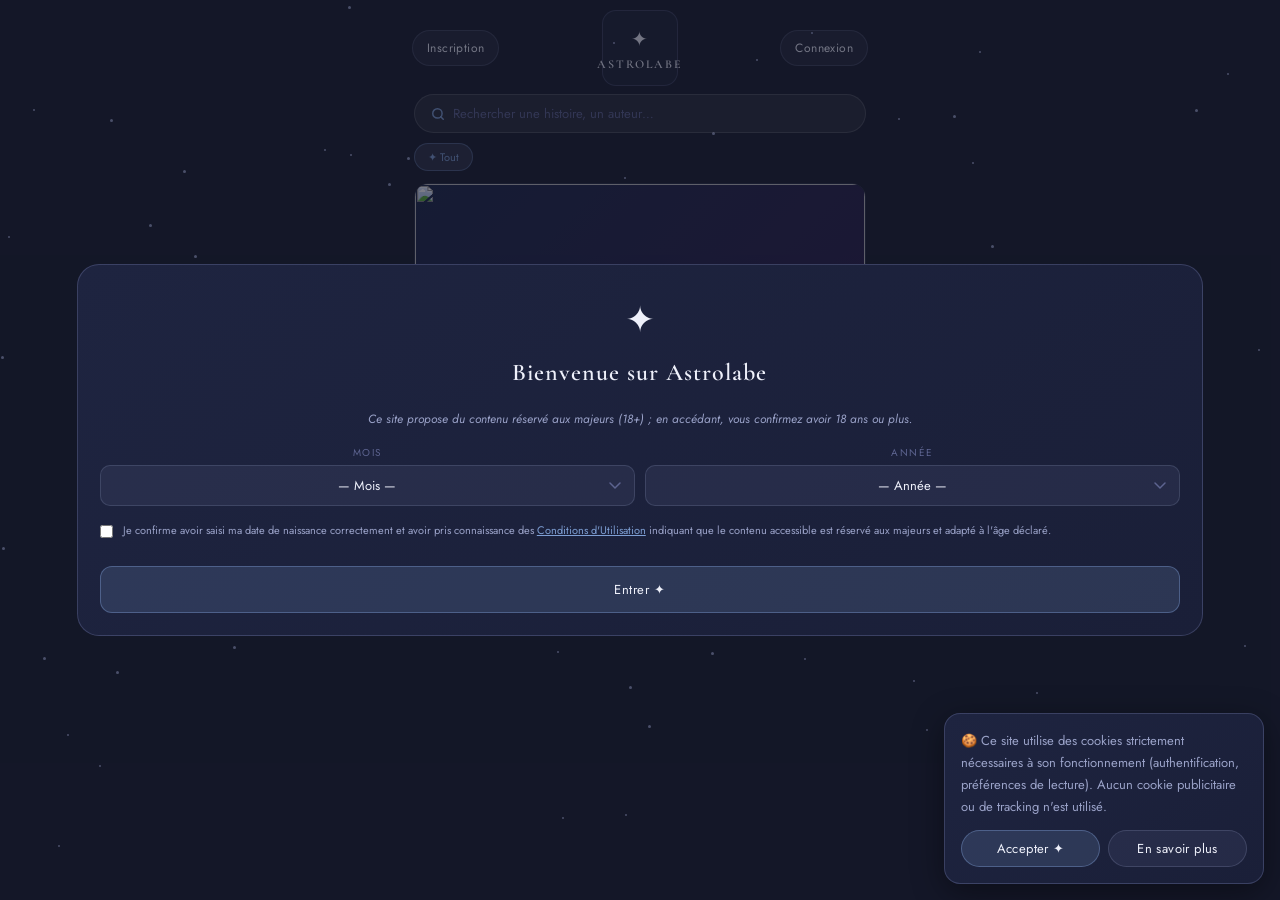
==== commit 70722c9c: "Add files via upload" ====
--- a/index.html
+++ b/index.html
@@ -807,6 +807,12 @@
         <div class="badges-row"><span class="badge">BADGE</span></div>
       </div>
       <div class="compte-body">
+        <!-- ALERTES SIGNALEMENT -->
+        <div id="alerte-signalement-bloc" style="display:none;margin-bottom:16px;padding:14px 16px;background:rgba(212,126,126,.08);border:1px solid rgba(212,126,126,.3);border-radius:12px;">
+          <div style="font-size:13px;font-weight:600;color:var(--danger);margin-bottom:6px;">⚠ Commentaire signalé</div>
+          <div id="alerte-signalement-texte" style="font-size:12px;color:var(--text2);line-height:1.7;margin-bottom:10px;"></div>
+          <div style="font-size:11px;color:var(--text3);line-height:1.6;">Un ou plusieurs de tes commentaires ont été signalés par la communauté et sont en attente de vérification. Si le contenu est conforme aux règles d'Astrolabe, il sera rétabli.</div>
+        </div>
         <div class="tickets-row" onclick="openModal('tickets-popup')">
           <span class="tickets-row-label">Mes tickets</span>
           <span class="tickets-row-val" id="compte-tickets">0 ✦</span>
@@ -884,12 +890,6 @@
 
         <div class="divider"></div>
         <!-- SUPPRESSION -->
-        <!-- ALERTES SIGNALEMENT -->
-        <div id="alerte-signalement-bloc" style="display:none;margin-bottom:16px;padding:14px 16px;background:rgba(212,126,126,.08);border:1px solid rgba(212,126,126,.3);border-radius:12px;">
-          <div style="font-size:13px;font-weight:600;color:var(--danger);margin-bottom:6px;">⚠ Commentaire signalé</div>
-          <div id="alerte-signalement-texte" style="font-size:12px;color:var(--text2);line-height:1.7;margin-bottom:10px;"></div>
-          <div style="font-size:11px;color:var(--text3);line-height:1.6;">Un ou plusieurs de tes commentaires ont été signalés par la communauté et sont en attente de vérification. Si le contenu est conforme aux règles d'Astrolabe, il sera rétabli.</div>
-        </div>
         <div class="divider"></div>
         <!-- SIGNALER UN BUG -->
         <div style="padding:4px 0 12px">
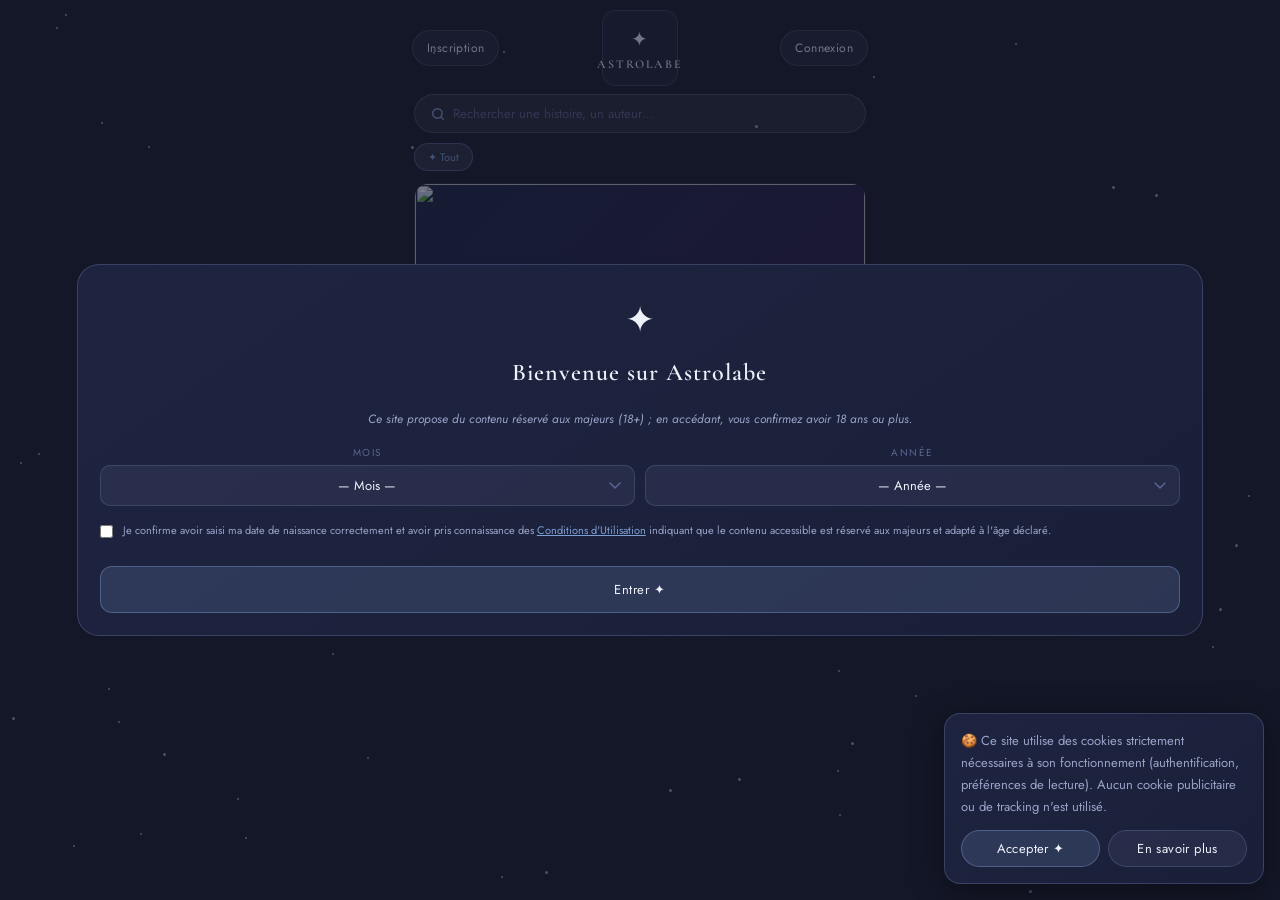
==== commit a4af31a2: "Add files via upload" ====
--- a/index.html
+++ b/index.html
@@ -38,7 +38,7 @@
         </div>
       </div>
       <button class="btn" id="btn-connexion" onclick="go('p-connexion-modal')">Connexion</button>
-      <button class="btn btn-accent" id="btn-moncompte-top" style="display:none;align-items:center;gap:6px;padding:8px 18px;position:relative" onclick="go('p-moncompte')"><span id="topbar-avatar" style="font-size:14px">☽</span> Mon compte <span id="topbar-avatar2" style="font-size:14px;transform:scaleX(-1);display:inline-block">☽</span><span id="notif-badge" style="display:none;position:absolute;top:4px;right:4px;width:8px;height:8px;border-radius:50%;background:#e07070;"></span></button>
+      <button class="btn btn-accent" id="btn-moncompte-top" style="display:none;align-items:center;gap:6px;padding:8px 18px;position:relative" onclick="go('p-moncompte')"><span id="topbar-avatar" style="font-size:14px">☽</span> Mon compte <span id="topbar-avatar2" style="font-size:14px;transform:scaleX(-1);display:inline-block">☽</span><span id="notif-badge" style="display:none;position:absolute;top:-4px;right:-6px;min-width:18px;height:18px;border-radius:10px;background:#e07070;color:#fff;font-size:10px;font-weight:700;font-family:'Jost',sans-serif;align-items:center;justify-content:center;padding:0 4px;line-height:1" id="notif-badge">0</span></button>
     </div>
     <!-- Pop-up déconnexion topbar -->
     <div class="modal-overlay" id="deco-popup-main" onclick="closeModal(event,'deco-popup-main')" style="position:fixed;z-index:200">
@@ -812,6 +812,14 @@
           <div style="font-size:13px;font-weight:600;color:var(--danger);margin-bottom:6px;">⚠ Commentaire signalé</div>
           <div id="alerte-signalement-texte" style="font-size:12px;color:var(--text2);line-height:1.7;margin-bottom:10px;"></div>
           <div style="font-size:11px;color:var(--text3);line-height:1.6;">Un ou plusieurs de tes commentaires ont été signalés par la communauté et sont en attente de vérification. Si le contenu est conforme aux règles d'Astrolabe, il sera rétabli.</div>
+        </div>
+        <!-- NOTIFICATIONS -->
+        <div id="notifs-bloc" style="display:none;margin-bottom:16px;">
+          <div style="display:flex;align-items:center;justify-content:space-between;margin-bottom:10px;">
+            <div style="font-size:13px;font-weight:600;color:var(--text);letter-spacing:.3px;">🔔 Notifications</div>
+            <button onclick="marquerToutesLues()" style="background:none;border:none;color:var(--accent);font-family:'Jost',sans-serif;font-size:11px;cursor:pointer;letter-spacing:.3px;">Tout marquer comme lu</button>
+          </div>
+          <div id="notifs-liste"></div>
         </div>
         <div class="tickets-row" onclick="openModal('tickets-popup')">
           <span class="tickets-row-label">Mes tickets</span>
@@ -1412,5 +1420,6 @@
 <script src="lecture.js"></script>
 <script src="auth.js"></script>
 <script src="commentaires.js"></script>
+<script src="notifications.js"></script>
 </body>
 </html>
--- a/style.css
+++ b/style.css
@@ -435,3 +435,15 @@
     /* ── SIGNALEMENT & BUG REPORT ── */
     #bug-page-select option{background:var(--bg2);color:var(--text);}
     #bug-page-select:focus{outline:none;border-color:rgba(126,159,212,.5);}
+
+    /* ── NOTIFICATIONS ── */
+    #notif-badge{display:none;position:absolute;top:-4px;right:-6px;min-width:18px;height:18px;border-radius:10px;background:#e07070;color:#fff;font-size:10px;font-weight:700;font-family:'Jost',sans-serif;align-items:center;justify-content:center;padding:0 4px;}
+    .notif-card{display:flex;align-items:flex-start;gap:10px;padding:10px 12px;border-radius:10px;margin-bottom:6px;background:rgba(126,159,212,.07);border:1px solid rgba(180,190,255,.12);transition:background .2s;cursor:pointer;}
+    .notif-card.non-lue{background:rgba(126,159,212,.13);border-color:rgba(126,159,212,.3);}
+    .notif-card:hover{background:rgba(126,159,212,.18);}
+    .notif-icone{font-size:16px;flex-shrink:0;margin-top:1px;}
+    .notif-texte{flex:1;min-width:0;}
+    .notif-message{font-size:13px;color:var(--text);line-height:1.5;margin-bottom:3px;}
+    .notif-date{font-size:11px;color:var(--text3);}
+    .notif-dot{width:7px;height:7px;border-radius:50%;background:var(--accent);flex-shrink:0;margin-top:5px;}
+    .notif-empty{font-size:13px;color:var(--text3);text-align:center;padding:16px 0;font-style:italic;}
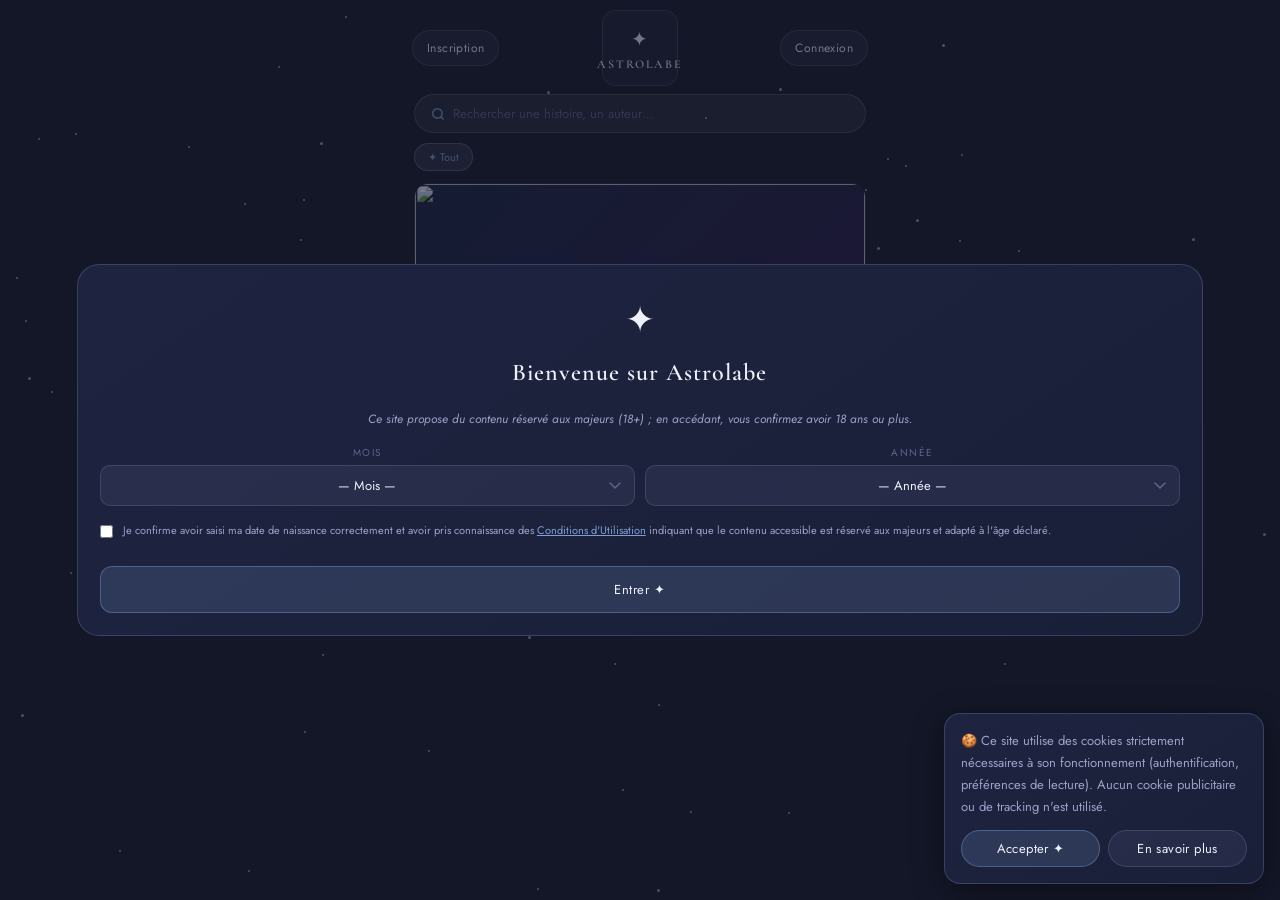
==== commit 93afd175: "Add files via upload" ====
--- a/index.html
+++ b/index.html
@@ -756,6 +756,14 @@
       <div class="lecture-body" id="lecture-body"></div>
       <div class="lecture-nav" id="lecture-nav"></div>
       <!-- SECTION COMMENTAIRES -->
+      <!-- J'AIME CHAPITRE -->
+      <div class="chapitre-like-bloc" id="chapitre-like-bloc">
+        <button id="chapitre-like-btn" class="chapitre-like-btn" onclick="toggleLikeChapitre()">
+          <span id="chapitre-like-icone">♡</span>
+          <span id="chapitre-like-count">0</span>
+        </button>
+        <div id="chapitre-like-msg" class="chapitre-like-msg"></div>
+      </div>
       <div class="com-section" id="com-section">
         <div class="com-section-title">✦ Commentaires</div>
         <!-- Formulaire nouveau commentaire -->
--- a/style.css
+++ b/style.css
@@ -447,3 +447,16 @@
     .notif-date{font-size:11px;color:var(--text3);}
     .notif-dot{width:7px;height:7px;border-radius:50%;background:var(--accent);flex-shrink:0;margin-top:5px;}
     .notif-empty{font-size:13px;color:var(--text3);text-align:center;padding:16px 0;font-style:italic;}
+
+    /* ── J'AIME CHAPITRE ── */
+    .chapitre-like-bloc{display:flex;flex-direction:column;align-items:center;padding:28px 16px 20px;gap:10px;}
+    .chapitre-like-btn{background:none;border:2px solid rgba(224,112,112,.35);border-radius:50px;padding:12px 28px;display:flex;align-items:center;gap:10px;cursor:pointer;font-family:'Jost',sans-serif;font-size:22px;color:rgba(224,112,112,.6);transition:all .2s;position:relative;}
+    .chapitre-like-btn:hover{border-color:rgba(224,112,112,.7);color:rgba(224,112,112,.9);background:rgba(224,112,112,.06);}
+    .chapitre-like-btn.liked{border-color:#e07070;color:#e07070;background:rgba(224,112,112,.1);}
+    .chapitre-like-btn #chapitre-like-count{font-size:15px;color:inherit;}
+    @keyframes like-pulse{0%{transform:scale(1)}30%{transform:scale(1.5)}60%{transform:scale(.9)}100%{transform:scale(1)}}
+    .chapitre-like-btn.pulse #chapitre-like-icone{animation:like-pulse .45s ease;}
+    .chapitre-like-msg{font-size:12px;color:var(--text3);letter-spacing:.5px;font-style:italic;min-height:16px;text-align:center;}
+    /* Mode jour */
+    #p-lecture.mode-jour-lecture .chapitre-like-btn{border-color:rgba(180,80,80,.35);color:rgba(180,80,80,.6);}
+    #p-lecture.mode-jour-lecture .chapitre-like-btn.liked{border-color:#c05050;color:#c05050;background:rgba(192,80,80,.08);}
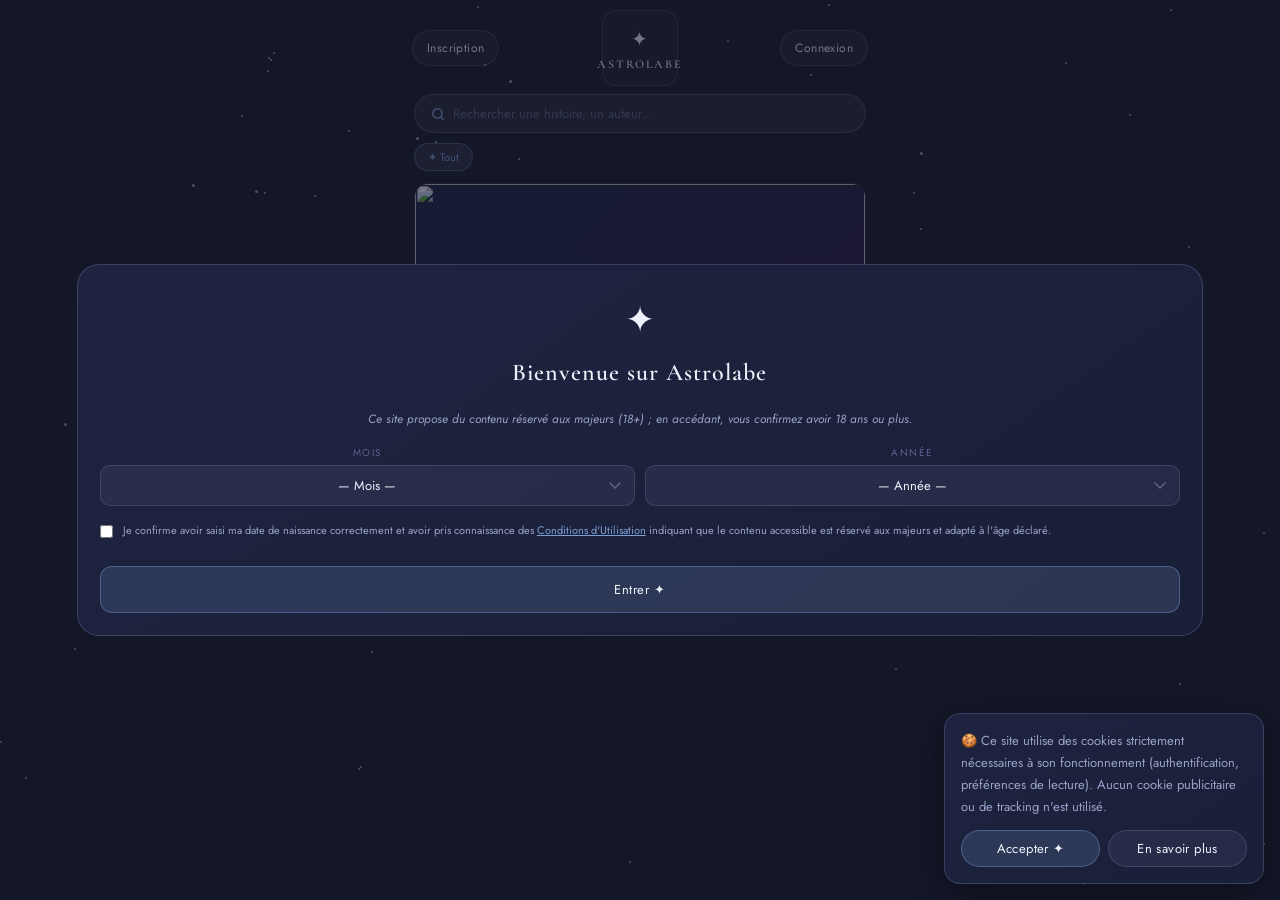
==== commit fe947f79: "Add files via upload" ====
--- a/index.html
+++ b/index.html
@@ -734,7 +734,9 @@
       </div>
       <!-- COUPS DE CŒUR -->
       <div id="top-coms-bloc" style="display:none;padding:0 16px 4px">
-        <div class="chapitres-label" style="padding-left:0">✦ Coups de cœur</div>
+        <!-- TOTAL LIKES HISTOIRE -->
+      <div id="histoire-likes-total" style="display:none;text-align:center;padding:4px 0 14px;font-size:13px;color:var(--text3);letter-spacing:.3px;"></div>
+      <div class="chapitres-label" style="padding-left:0">✦ Coups de cœur</div>
         <div id="top-coms-liste"></div>
       </div>
       <div class="chapitres-label">Chapitres</div>
--- a/style.css
+++ b/style.css
@@ -460,3 +460,6 @@
     /* Mode jour */
     #p-lecture.mode-jour-lecture .chapitre-like-btn{border-color:rgba(180,80,80,.35);color:rgba(180,80,80,.6);}
     #p-lecture.mode-jour-lecture .chapitre-like-btn.liked{border-color:#c05050;color:#c05050;background:rgba(192,80,80,.08);}
+
+    /* Likes dans liste chapitres */
+    .ch-like-count{font-size:11px;color:rgba(224,112,112,.7);letter-spacing:.3px;flex-shrink:0;}
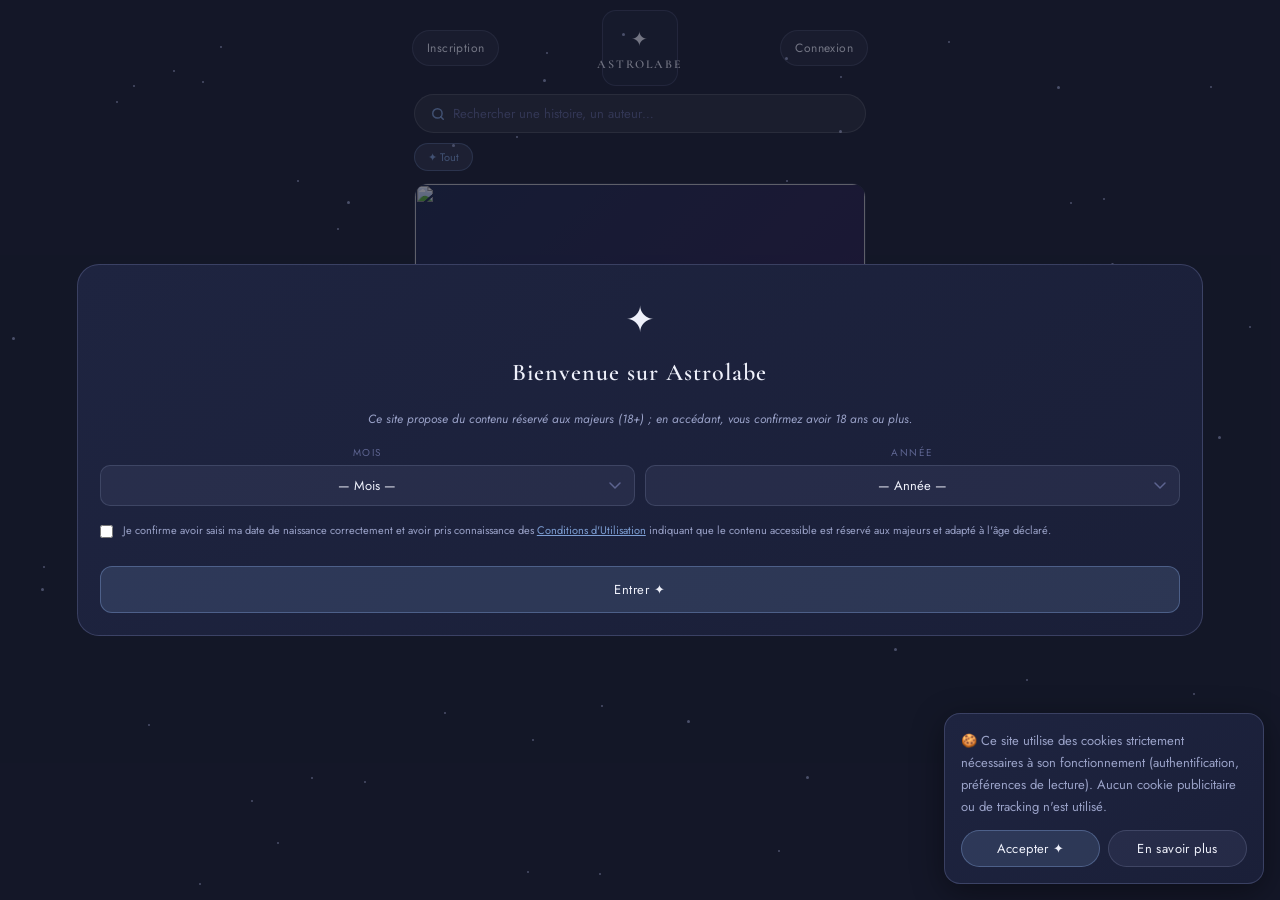
==== commit 4874236d: "Add files via upload" ====
--- a/index.html
+++ b/index.html
@@ -732,11 +732,11 @@
         </div>
         <div class="note-moyenne">Chargement…</div>
       </div>
+      <!-- TOTAL LIKES HISTOIRE -->
+      <div id="histoire-likes-total" style="display:none;text-align:center;padding:4px 0 14px;font-size:13px;color:var(--text3);letter-spacing:.3px;"></div>
       <!-- COUPS DE CŒUR -->
       <div id="top-coms-bloc" style="display:none;padding:0 16px 4px">
-        <!-- TOTAL LIKES HISTOIRE -->
-      <div id="histoire-likes-total" style="display:none;text-align:center;padding:4px 0 14px;font-size:13px;color:var(--text3);letter-spacing:.3px;"></div>
-      <div class="chapitres-label" style="padding-left:0">✦ Coups de cœur</div>
+        <div class="chapitres-label" style="padding-left:0">✦ Coups de cœur</div>
         <div id="top-coms-liste"></div>
       </div>
       <div class="chapitres-label">Chapitres</div>
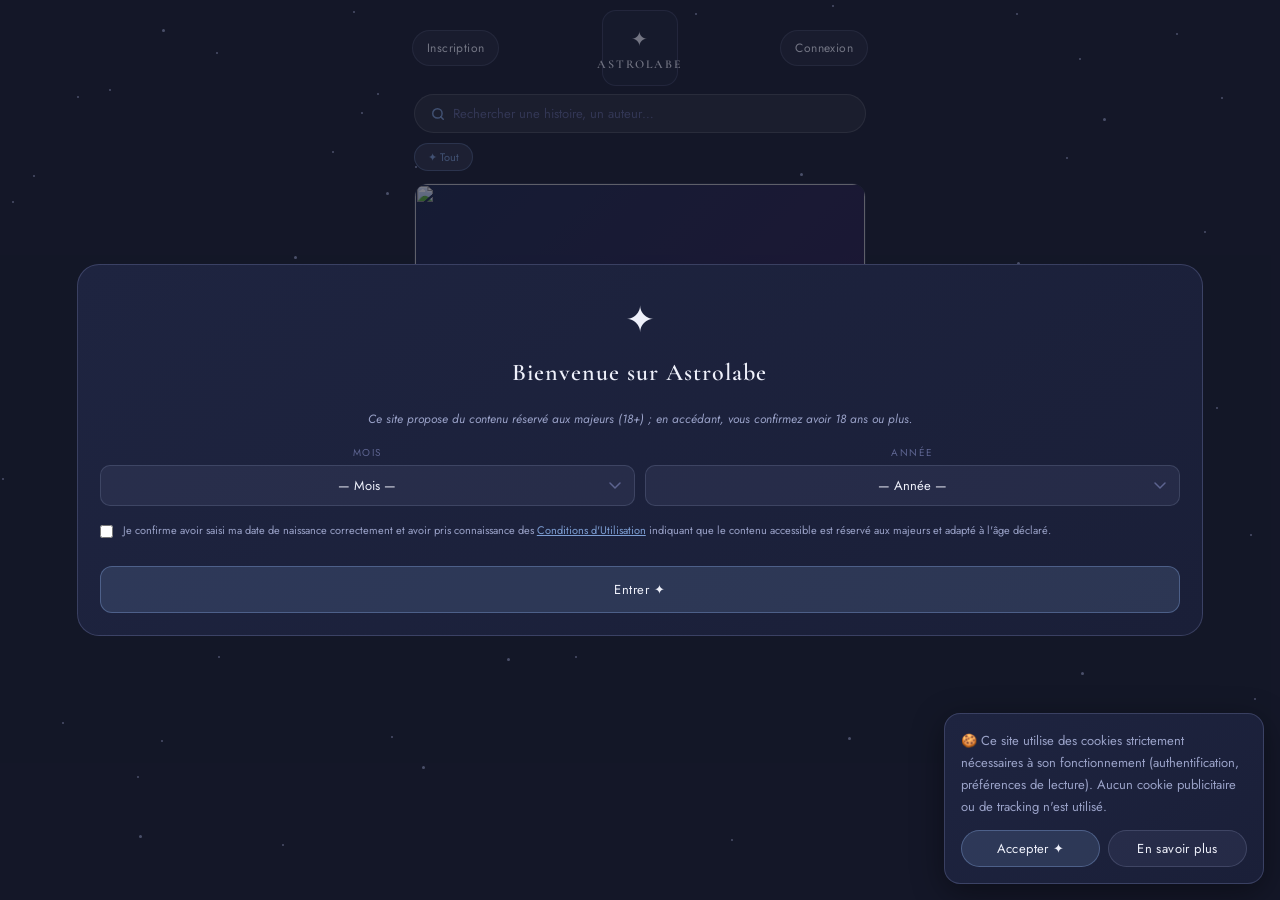
==== commit fdac9936: "Add files via upload" ====
--- a/index.html
+++ b/index.html
@@ -756,8 +756,6 @@
     </div>
     <div class="page-scroll" id="lecture-scroller">
       <div class="lecture-body" id="lecture-body"></div>
-      <div class="lecture-nav" id="lecture-nav"></div>
-      <!-- SECTION COMMENTAIRES -->
       <!-- J'AIME CHAPITRE -->
       <div class="chapitre-like-bloc" id="chapitre-like-bloc">
         <button id="chapitre-like-btn" class="chapitre-like-btn" onclick="toggleLikeChapitre()">
@@ -766,6 +764,8 @@
         </button>
         <div id="chapitre-like-msg" class="chapitre-like-msg"></div>
       </div>
+      <div class="lecture-nav" id="lecture-nav"></div>
+      <!-- SECTION COMMENTAIRES -->
       <div class="com-section" id="com-section">
         <div class="com-section-title">✦ Commentaires</div>
         <!-- Formulaire nouveau commentaire -->
--- a/style.css
+++ b/style.css
@@ -413,6 +413,8 @@
     .com-action-btn{background:none;border:none;font-family:'Jost',sans-serif;font-size:12px;color:var(--text3);cursor:pointer;padding:0;display:flex;align-items:center;gap:4px;transition:color .2s;}
     .com-action-btn:hover{color:var(--accent);}
     .com-action-btn.liked{color:#e07070;}
+    .com-action-btn .com-heart::before{content:'\2661';}
+    .com-action-btn.liked .com-heart::before{content:'\2665';}
     /* Réponses imbriquées */
     .com-replies{margin-left:20px;padding-left:12px;border-left:1px solid rgba(180,190,255,.15);margin-top:10px;}
     .com-replies .com-card{padding:10px 0;}
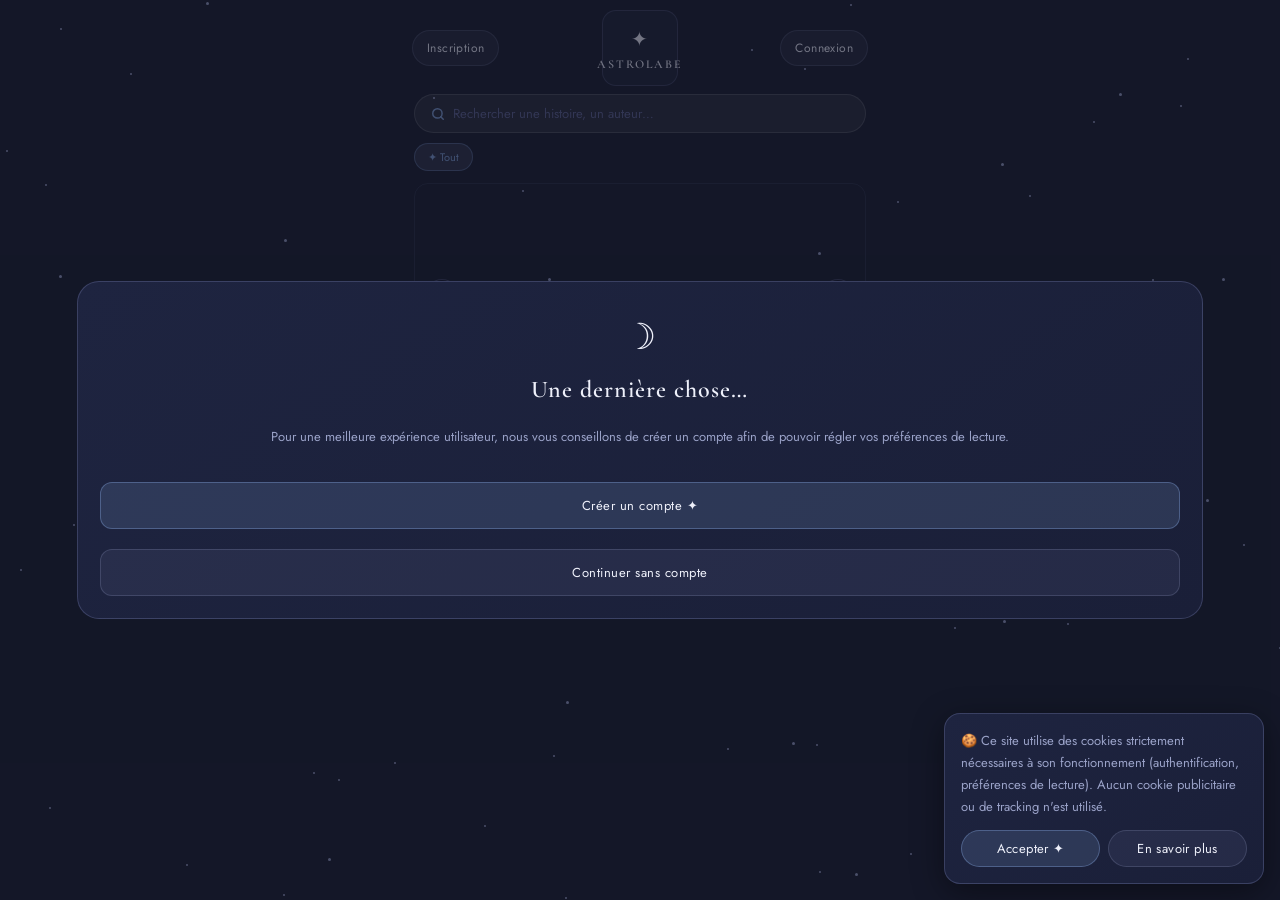
==== commit 68c53f32: "Add files via upload" ====
--- a/index.html
+++ b/index.html
@@ -60,24 +60,20 @@
     </div>
     <div class="hashtag-band" id="hashtag-band">
       <div class="tag-pill active" onclick="goHashtag(null)" id="tag-pill-all">✦ Tout</div>
+      
     </div>
     <div class="page-scroll">
       <div class="banner-wrap" id="banner-wrap">
-        <div class="banner-track" id="banner-track">
-          <div class="banner-slide b1" style="cursor:pointer" onclick="openHistoire(1)">
-            <img src="banner_sorciere.jpg" alt="">
-            <div class="banner-slide-text">✦ Nouveauté · Une sorcière au Far West</div>
+        <button class="banner-arrow banner-arrow-left" onclick="clearInterval(bTimer);setBanner(bIdx-1);_startBannerTimer()">&#8249;</button>
+        <div class="banner-overflow">
+          <div class="banner-track" id="banner-track">
+            <!-- Slides chargées dynamiquement depuis Supabase -->
           </div>
-          <div class="banner-slide b2">✦ Les Étoiles Inversées · Bientôt</div>
-          <div class="banner-slide b3">✦ L'Horizon Bleu · Bientôt</div>
-          <div class="banner-slide b4">✦ Abonnement illimité disponible</div>
-          <div class="banner-slide b5">✦ 20 tickets offerts à l'inscription !</div>
-        </div>
-        <div class="banner-dots">
-          <div class="bdot active" id="bd0"></div><div class="bdot" id="bd1"></div>
-          <div class="bdot" id="bd2"></div><div class="bdot" id="bd3"></div><div class="bdot" id="bd4"></div>
-        </div>
-      </div>
+        </div>
+        <div class="banner-dots" id="banner-dots"></div>
+        <button class="banner-arrow banner-arrow-right" onclick="clearInterval(bTimer);setBanner(bIdx+1);_startBannerTimer()">&#8250;</button>
+      </div>
+      <button class="btn btn-full" onclick="ouvrirTagsCroises()" style="max-width:300px;margin:0 auto 16px;display:flex;align-items:center;justify-content:center;gap:8px;font-size:13px;letter-spacing:1px;">⊕ &nbsp;Recherche par tags croisés</button>
       <div class="section-label">Histoires</div>
       <div class="book-grid" id="book-grid"></div>
       <div class="main-footer">
@@ -660,7 +656,7 @@
 
   <!-- ACHETER TICKETS -->
   <div class="page" id="p-acheter-tickets">
-    <div class="page-header"><button class="btn" id="tickets-back-btn" onclick="go('p-inscription5')">← Retour</button></div>
+    <div class="page-header"><button class="btn" id="tickets-back-btn" onclick="retourDepuisTickets()">← Retour</button></div>
     <div class="placeholder-box">
       <span class="placeholder-icon">🎟</span>
       <div class="page-title" style="margin:0">Acheter des tickets</div>
@@ -690,6 +686,56 @@
     <div class="page-scroll"><div class="book-grid" id="hashtag-grid" style="padding-top:8px"></div></div>
   </div>
 
+  <!-- PAGE TAGS CROISÉS -->
+  <div class="page" id="p-tags-croises">
+    <div class="page-header"><button class="btn" onclick="go('p-main')">← Retour</button></div>
+    <div class="hashtag-page-title">⊕ Recherche avancée</div>
+    <div class="page-scroll">
+
+      <!-- SECTION 1 : Tags à inclure -->
+      <div style="padding:0 16px 4px;">
+        <div style="font-size:11px;letter-spacing:1.5px;color:var(--accent);text-transform:uppercase;margin-bottom:8px;">✦ Tags à inclure <span style="color:var(--text3);font-size:10px;letter-spacing:0;">(3 max)</span></div>
+        <div id="tags-croises-selection" style="font-size:12px;color:var(--accent);min-height:18px;margin-bottom:8px;letter-spacing:0.5px;font-style:italic;"></div>
+        <div class="hashtag-band" id="tags-croises-band" style="flex-wrap:wrap;overflow-x:visible;padding:0 0 4px;gap:8px;"></div>
+      </div>
+
+      <div style="height:1px;background:rgba(180,190,255,0.08);margin:12px 16px;"></div>
+
+      <!-- SECTION 2 : Tags à exclure -->
+      <div style="padding:0 16px 4px;">
+        <div style="font-size:11px;letter-spacing:1.5px;color:#e07070;text-transform:uppercase;margin-bottom:8px;">✕ Tags à exclure <span style="color:var(--text3);font-size:10px;letter-spacing:0;">(2 max)</span></div>
+        <div id="tags-exclus-selection" style="font-size:12px;color:#e07070;min-height:18px;margin-bottom:8px;letter-spacing:0.5px;font-style:italic;"></div>
+        <div class="hashtag-band" id="tags-exclus-band" style="flex-wrap:wrap;overflow-x:visible;padding:0 0 4px;gap:8px;"></div>
+      </div>
+
+      <div style="height:1px;background:rgba(180,190,255,0.08);margin:12px 16px;"></div>
+
+      <!-- SECTION 3 : TW à exclure -->
+      <div style="padding:0 16px 4px;">
+        <div style="font-size:11px;letter-spacing:1.5px;color:#e07070;text-transform:uppercase;margin-bottom:8px;">⚠ Trigger warnings à exclure</div>
+        <div id="tw-exclus-selection" style="font-size:12px;color:#e07070;min-height:18px;margin-bottom:8px;letter-spacing:0.5px;font-style:italic;"></div>
+        <div class="hashtag-band" id="tw-exclus-band" style="flex-wrap:wrap;overflow-x:visible;padding:0 0 4px;gap:8px;"></div>
+      </div>
+
+      <div style="height:1px;background:rgba(180,190,255,0.08);margin:12px 16px;"></div>
+
+      <!-- RÉSULTATS -->
+      <div style="display:flex;align-items:center;justify-content:space-between;padding:0 16px 4px;">
+        <div id="tags-croises-count" style="font-size:11px;color:var(--text3);"></div>
+        <button class="btn" onclick="reinitialiserTagsCroises()" style="font-size:11px;padding:5px 14px;letter-spacing:1px;">↺ Réinitialiser</button>
+      </div>
+      <div class="book-grid" id="tags-croises-grid" style="padding:8px 0 16px;"></div>
+
+      <!-- NOTE -->
+      <div style="margin:8px 16px 24px;padding:14px 16px;background:rgba(126,159,212,0.06);border:1px solid rgba(180,190,255,0.1);border-radius:12px;">
+        <p style="font-size:11px;color:var(--text3);line-height:1.8;margin:0;">
+          Les filtres ici ne prennent pas en compte les préférences sélectionnées dans les paramètres. N'oubliez pas d'indiquer les Trigger Warnings que vous souhaitez éviter pour une expérience de lecture plus agréable.
+        </p>
+      </div>
+
+    </div>
+  </div>
+
   <!-- HISTOIRE -->
   <div class="page" id="p-histoire">
     <div class="page-header" style="justify-content:space-between">
@@ -704,7 +750,7 @@
           <span class="pal-icon">📚</span><span class="pal-plus" id="pal-plus">+</span>
         </button>
       </div>
-      <div class="histoire-author" id="histoire-author"></div>
+      <div id="histoire-author-wrap" style="display:flex;flex-wrap:wrap;gap:4px;padding:0 16px 10px;align-items:baseline"></div>
       <div class="histoire-tags" id="histoire-tags"></div>
       <div id="bandeau-spicy" style="display:none;margin:0 16px 14px;padding:14px 16px;background:linear-gradient(135deg,rgba(212,126,126,.12),rgba(126,159,212,.12));border:1px solid rgba(212,126,126,.3);border-radius:12px;font-size:12px;color:var(--text);line-height:1.8;text-align:center;letter-spacing:.3px;"><span style="font-size:20px;display:block;margin-bottom:6px">🌶 🌸</span>Cette histoire contient des scènes spicy et existe aussi en version soft.<br>Tu peux choisir la version que tu préfères dans les paramètres !<br><span style="color:var(--accent);font-size:11px;letter-spacing:.5px">✦ Bonne lecture ! ✦</span></div>
       <button id="tw-reveal-btn" style="display:none;margin:0 16px 10px;background:none;border:1px solid rgba(167,143,212,.3);border-radius:8px;padding:7px 14px;color:rgba(167,143,212,.8);font-family:'Jost',sans-serif;font-size:11px;cursor:pointer;width:calc(100% - 32px)" onclick="document.getElementById('tw-box-reveal').style.display='block';this.style.display='none'">⚠ Afficher les trigger warnings</button>
@@ -739,9 +785,22 @@
         <div class="chapitres-label" style="padding-left:0">✦ Coups de cœur</div>
         <div id="top-coms-liste"></div>
       </div>
-      <div class="chapitres-label">Chapitres</div>
       <button id="btn-lecture-rapide" style="display:none;margin:0 16px 14px;width:calc(100% - 32px);padding:14px;background:rgba(126,159,212,.15);border:1px solid rgba(126,159,212,.4);border-radius:12px;color:#eef0fa;font-family:'Jost',sans-serif;font-size:14px;letter-spacing:.5px;cursor:pointer;" onclick="lancerLectureRapide()">Commencer l'histoire</button>
+      <div style="display:flex;align-items:center;justify-content:space-between;padding:12px 16px 10px">
+        <div class="chapitres-label" style="margin:0;padding:0">Chapitres</div>
+        <button id="btn-ordre-chaps" onclick="toggleOrdreChapitres()" style="background:none;border:1px solid rgba(180,190,255,.15);border-radius:20px;padding:6px 14px;font-size:11px;color:var(--text3);font-family:'Jost',sans-serif;cursor:pointer;white-space:nowrap">↑↓ Le plus ancien</button>
+      </div>
       <div id="chapitres-list"></div>
+    </div>
+  </div>
+
+  <!-- PAGE AUTEUR -->
+  <div class="page" id="p-auteur">
+    <div class="page-header" style="justify-content:space-between">
+      <button class="btn" id="auteur-back-btn">← Retour</button>
+    </div>
+    <div class="page-scroll">
+      <div id="auteur-content" style="padding:20px 16px 40px"></div>
     </div>
   </div>
 
@@ -753,6 +812,7 @@
       <button class="btn" id="lecture-back-btn" onclick="go('p-histoire')">← Retour</button>
       <div class="lecture-titre" id="lecture-titre" style="color:inherit"></div>
       <button class="btn btn-icon" onclick="openOptionsPopup(currentHistoireId)" style="font-size:16px;background:none;border:1px solid rgba(180,190,255,.2);border-radius:50%;width:32px;height:32px;display:flex;align-items:center;justify-content:center;flex-shrink:0">⚙</button>
+      <button id="musique-btn-roman" class="musique-btn-header" onclick="toggleMusique()" style="display:none" title="Musique">♪</button>
     </div>
     <div class="page-scroll" id="lecture-scroller">
       <div class="lecture-body" id="lecture-body"></div>
@@ -768,11 +828,20 @@
       <!-- SECTION COMMENTAIRES -->
       <div class="com-section" id="com-section">
         <div class="com-section-title">✦ Commentaires</div>
+        <div id="com-spicy-msg" style="display:none;font-size:12px;color:var(--text2);background:rgba(126,159,212,.07);border:1px solid rgba(180,190,255,.12);border-radius:10px;padding:10px 14px;margin-bottom:12px;line-height:1.7;">🌶 Les commentaires sont communs aux versions spicy et soft des chapitres. Merci d'éviter les descriptions explicites dans les commentaires afin de respecter tous les lecteurs.</div>
         <!-- Formulaire nouveau commentaire -->
         <div id="com-form-wrap">
           <textarea id="com-input" class="com-input" placeholder="Laisse un commentaire…" maxlength="1000" rows="3"></textarea>
           <div style="display:flex;justify-content:space-between;align-items:center;margin-top:8px">
             <span id="com-char-count" class="com-char-count">0 / 1000</span>
+            <div class="com-tags-wrap">
+              <label class="com-tag-label" id="com-tag-spoiler-wrap">
+                <input type="checkbox" id="com-tag-spoiler"> ⚠️ Spoiler
+              </label>
+              <label class="com-tag-label" id="com-tag-spicy-wrap" style="display:none">
+                <input type="checkbox" id="com-tag-spicy"> 🌶 Spicy
+              </label>
+            </div>
             <button class="btn btn-accent com-submit-btn" onclick="soumettreCommentaire()">Publier ✦</button>
           </div>
           <div id="com-error" class="com-error" style="display:none"></div>
@@ -790,6 +859,76 @@
     <!-- Bouton mode immersif -->
     <button id="btn-immersif" onclick="toggleImmersif()" title="Mode immersif">✦</button>
   </div>
+
+  <!-- VISIONNEUSE BD -->
+  <div class="page" id="p-bd">
+    <div class="bd-header" id="bd-header">
+      <button class="btn" id="bd-back-btn">← Retour</button>
+      <div class="bd-titre" id="bd-titre"></div>
+      <div class="bd-compteur" id="bd-compteur"></div>
+      <button id="musique-btn-bd" class="musique-btn-header" onclick="toggleMusique()" style="display:none" title="Musique">♪</button>
+    </div>
+    <div class="bd-viewer" id="bd-viewer">
+      <button class="bd-nav-btn bd-nav-prev" id="bd-prev" onclick="bdNaviger(-1)">&#8249;</button>
+      <!-- Vue image -->
+      <div class="bd-image-wrap" id="bd-image-wrap">
+        <img id="bd-image" src="" alt="" draggable="false">
+      </div>
+      <!-- Page de fin -->
+      <div id="bd-fin-wrap" style="display:none;width:100%;height:100%;overflow-y:auto;-webkit-overflow-scrolling:touch;">
+        <div style="display:flex;flex-direction:column;align-items:center;justify-content:center;min-height:100%;padding:32px 24px;gap:20px;box-sizing:border-box;">
+          <div style="font-size:28px;letter-spacing:6px;color:rgba(200,210,255,0.3);">✦ · ✦ · ✦</div>
+          <div id="bd-fin-titre" style="font-family:'Georgia',serif;font-size:15px;color:var(--text2);text-align:center;letter-spacing:1px;"></div>
+          <!-- Like -->
+          <div class="chapitre-like-bloc">
+            <button id="bd-like-btn" class="chapitre-like-btn" onclick="toggleLikeChapitre()">
+              <span id="bd-like-icone">♡</span>
+              <span id="bd-like-count">0</span>
+            </button>
+          </div>
+          <!-- Nav chapitres -->
+          <div id="bd-nav-chapitre" style="display:none;width:100%;max-width:320px;"></div>
+          <!-- Commentaires -->
+          <div class="com-section" id="bd-com-section" style="width:100%;max-width:480px;">
+            <div class="com-section-title">✦ Commentaires</div>
+            <div id="bd-com-form-wrap" style="display:none">
+              <textarea id="bd-com-input" class="com-input" placeholder="Laisse un commentaire…" maxlength="1000" rows="3"></textarea>
+              <div style="display:flex;justify-content:space-between;align-items:center;margin-top:8px">
+                <span id="bd-com-char-count" class="com-char-count">0 / 1000</span>
+                <div class="com-tags-wrap">
+                  <label class="com-tag-label" id="bd-com-tag-spoiler-wrap">
+                    <input type="checkbox" id="bd-com-tag-spoiler"> ⚠️ Spoiler
+                  </label>
+                  <label class="com-tag-label" id="bd-com-tag-spicy-wrap" style="display:none">
+                    <input type="checkbox" id="bd-com-tag-spicy"> 🌶 Spicy
+                  </label>
+                </div>
+                <button class="btn btn-accent com-submit-btn" onclick="soumettreCommentaireBD()">Publier ✦</button>
+              </div>
+              <div id="bd-com-error" class="com-error" style="display:none"></div>
+            </div>
+
+            <div id="bd-com-login-msg" class="com-login-msg" style="display:none">
+              <span>Connecte-toi pour laisser un commentaire</span>
+              <button class="btn btn-accent" style="font-size:12px;padding:6px 14px" onclick="openModal('p-connexion-modal')">Se connecter</button>
+            </div>
+            <div id="bd-com-liste"></div>
+            <div id="bd-com-loading" class="com-loading">Chargement…</div>
+            <button id="bd-com-load-more" class="com-load-more" style="display:none" onclick="chargerPlusCommentaires()">Voir plus de commentaires</button>
+          </div>
+        </div>
+      </div>
+      <button class="bd-nav-btn bd-nav-next" id="bd-next" onclick="bdNaviger(1)">&#8250;</button>
+    </div>
+    <!-- bd-like-wrap vide conservé pour compatibilité JS -->
+    <div id="bd-like-wrap" style="display:none"></div>
+  </div>
+
+  <!-- PAGE AUDIO (contenu généré dynamiquement) -->
+  <div class="page" id="p-audio"></div>
+
+  <!-- PAGE WEBTOON (contenu généré dynamiquement par webtoon.js) -->
+  <div class="page" id="p-webtoon"></div>
 
   <!-- MON COMPTE -->
   <div class="page" id="p-moncompte">
@@ -812,7 +951,10 @@
     <div class="page-scroll">
       <div class="compte-top">
         <div class="compte-avatar" id="compte-avatar" onclick="openAvatarPopup()" style="cursor:pointer">☽</div>
-        <div class="compte-name-txt" id="compte-name">Astrolectrice</div>
+        <div style="display:flex;align-items:center;gap:8px;justify-content:center">
+          <div class="compte-name-txt" id="compte-name">Astrolectrice</div>
+          <button onclick="openModal('modifier-pseudo-popup')" style="background:none;border:none;color:var(--text3);font-size:11px;cursor:pointer;padding:2px 6px;font-family:'Jost',sans-serif;" title="Modifier le pseudo">✎</button>
+        </div>
         <div class="compte-since">Membre depuis 2025</div>
         <div class="badges-row"><span class="badge">BADGE</span></div>
       </div>
@@ -825,11 +967,22 @@
         </div>
         <!-- NOTIFICATIONS -->
         <div id="notifs-bloc" style="display:none;margin-bottom:16px;">
-          <div style="display:flex;align-items:center;justify-content:space-between;margin-bottom:10px;">
-            <div style="font-size:13px;font-weight:600;color:var(--text);letter-spacing:.3px;">🔔 Notifications</div>
-            <button onclick="marquerToutesLues()" style="background:none;border:none;color:var(--accent);font-family:'Jost',sans-serif;font-size:11px;cursor:pointer;letter-spacing:.3px;">Tout marquer comme lu</button>
+          <button onclick="toggleNotifBloc()" style="width:100%;background:rgba(140,150,195,.08);border:1px solid rgba(180,190,255,.12);border-radius:12px;padding:12px 16px;display:flex;align-items:center;justify-content:space-between;cursor:pointer;transition:background .2s;">
+            <div style="display:flex;align-items:center;gap:8px;">
+              <span style="font-size:13px;">🔔</span>
+              <span style="font-size:13px;font-weight:600;color:var(--text);letter-spacing:.3px;">Notifications</span>
+              <span id="notifs-count-label" style="font-size:11px;color:var(--text3);"></span>
+            </div>
+            <span id="notifs-chevron" style="font-size:12px;color:var(--text3);transition:transform .3s;">▼</span>
+          </button>
+          <div id="notifs-accordeon" style="overflow:hidden;max-height:0;transition:max-height .35s ease;">
+            <div style="padding-top:10px;">
+              <div style="display:flex;justify-content:flex-end;margin-bottom:8px;">
+                <button onclick="marquerToutesLues()" style="background:none;border:none;color:var(--accent);font-family:'Jost',sans-serif;font-size:11px;cursor:pointer;letter-spacing:.3px;">Tout marquer comme lu</button>
+              </div>
+              <div id="notifs-liste"></div>
+            </div>
           </div>
-          <div id="notifs-liste"></div>
         </div>
         <div class="tickets-row" onclick="openModal('tickets-popup')">
           <span class="tickets-row-label">Mes tickets</span>
@@ -856,7 +1009,7 @@
           <label class="tgl"><input type="checkbox" id="toggle-afficher-version" onchange="setAfficherChoixVersion(this.checked)"><div class="tgl-track"></div><div class="tgl-thumb"></div></label>
         </div>
         <div id="info-spicy" style="display:none;font-size:11px;color:var(--text2);line-height:1.7;margin:4px 0 10px;padding:10px 12px;background:rgba(126,159,212,.07);border-radius:8px;">Certaines histoires proposent des versions softs de chapitres spicy. Si tu ne veux pas que les options spicy/soft soient indiquées sur la liste des chapitres, active cette option et choisis quelle version sera affichée par défaut.</div>
-        <div id="row-version-defaut" style="display:none">
+        <div id="row-version-defaut">
           <div class="toggle-row" style="justify-content:space-between;align-items:center">
             <span class="toggle-label">Version par défaut</span>
             <div style="display:flex;gap:8px;align-items:center">
@@ -1052,7 +1205,7 @@
           <span class="toggle-label">Masquer les options spicy/soft <button onclick="toggleInfoSpicy()" style="background:none;border:1px solid rgba(180,190,255,.3);border-radius:50%;width:16px;height:16px;font-size:9px;cursor:pointer;color:var(--accent);line-height:1;padding:0;vertical-align:middle">?</button></span>
           <label class="tgl"><input type="checkbox" id="opt-c-afficher-version" onchange="setOptAfficherVersion('c',this.checked)"><div class="tgl-track"></div><div class="tgl-thumb"></div></label>
         </div>
-        <div id="opt-c-row-version-defaut" style="display:none">
+        <div id="opt-c-row-version-defaut">
           <div class="toggle-row" style="justify-content:space-between;align-items:center">
             <span class="toggle-label">Version par défaut</span>
             <div style="display:flex;gap:8px;align-items:center">
@@ -1089,7 +1242,7 @@
           <span class="toggle-label">Masquer les options spicy/soft <button onclick="toggleInfoSpicy()" style="background:none;border:1px solid rgba(180,190,255,.3);border-radius:50%;width:16px;height:16px;font-size:9px;cursor:pointer;color:var(--accent);line-height:1;padding:0;vertical-align:middle">?</button></span>
           <label class="tgl"><input type="checkbox" id="opt-t-afficher-version" onchange="setOptAfficherVersion('t',this.checked)"><div class="tgl-track"></div><div class="tgl-thumb"></div></label>
         </div>
-        <div id="opt-t-row-version-defaut" style="display:none">
+        <div id="opt-t-row-version-defaut">
           <div class="toggle-row" style="justify-content:space-between;align-items:center">
             <span class="toggle-label">Version par défaut</span>
             <div style="display:flex;gap:8px;align-items:center">
@@ -1244,6 +1397,19 @@
   </div>
 
   <!-- POP-UP PILE À LIRE -->
+  <!-- POP-UP MODIFIER PSEUDO -->
+  <div class="modal-overlay" id="modifier-pseudo-popup" style="position:fixed;z-index:200" onclick="closeModal(event,'modifier-pseudo-popup')">
+    <div class="modal-box" style="text-align:center">
+      <button class="modal-close" onclick="closeM('modifier-pseudo-popup')">✕</button>
+      <div class="modal-title">Modifier mon pseudo</div>
+      <div class="form-group" style="margin-top:8px">
+        <input type="text" class="form-input" id="nouveau-pseudo-input" placeholder="Nouveau pseudo" maxlength="30">
+        <span class="form-error" id="nouveau-pseudo-error" style="display:none">Pseudo non disponible ou invalide.</span>
+      </div>
+      <button class="btn btn-full btn-accent" onclick="sauvegarderNouveauPseudo()" style="margin-top:8px">Sauvegarder ✦</button>
+    </div>
+  </div>
+
   <div class="modal-overlay" id="pal-popup" style="position:fixed;z-index:200" onclick="closeModal(event,'pal-popup')">
     <div class="modal-box" style="text-align:center">
       <button class="modal-close" onclick="closeM('pal-popup')">✕</button>
@@ -1353,6 +1519,18 @@
   </div>
   <button class="pwa-install-btn" id="pwa-install-btn" onclick="installPWA()">Installer</button>
   <button class="pwa-close-btn" onclick="closePWABanner()">✕</button>
+</div>
+
+<!-- MODAL SUPPRIMER COMMENTAIRE -->
+<div class="modal-overlay" id="com-supprimer-popup" style="position:fixed;z-index:200" onclick="closeModal(event,'com-supprimer-popup')">
+  <div class="modal-box" style="max-width:320px;text-align:center;">
+    <div class="modal-title" style="font-size:20px;margin-bottom:12px;">Supprimer ce commentaire ?</div>
+    <p style="font-size:13px;color:var(--text2);margin-bottom:24px;line-height:1.7;">Cette action est irréversible.</p>
+    <div style="display:flex;gap:10px;">
+      <button class="btn btn-full" style="color:rgba(220,100,100,.8);border-color:rgba(220,100,100,.3);" onclick="confirmerSuppression()">Supprimer</button>
+      <button class="btn btn-full" onclick="annulerSuppression()">Annuler</button>
+    </div>
+  </div>
 </div>
 
 <!-- MODAL SIGNALEMENT COMMENTAIRE -->
@@ -1424,12 +1602,13 @@
   </div>
 </div>
 
-<script src="https://cdn.jsdelivr.net/npm/@supabase/supabase-js@2"></script>
+<script src="https://unpkg.com/@supabase/supabase-js@2"></script>
 <script src="supabase.js"></script>
 <script src="app.js"></script>
 <script src="lecture.js"></script>
 <script src="auth.js"></script>
 <script src="commentaires.js"></script>
 <script src="notifications.js"></script>
+<script src="webtoon.js"></script>
 </body>
 </html>
--- a/style.css
+++ b/style.css
@@ -67,9 +67,10 @@
     .tag-pill:hover,.tag-pill.active{color:var(--accent);border-color:rgba(126,159,212,.4);background:var(--glass-hover);}
 
     /* BANNER */
-    .banner-wrap{margin:0 14px 14px;border-radius:14px;overflow:hidden;position:relative;aspect-ratio:2/1;border:1px solid rgba(180,190,255,.1);flex-shrink:0;}
-    .banner-track{display:flex;width:500%;height:100%;transition:transform .4s ease;}
-    .banner-slide{flex:0 0 20%;height:100%;display:flex;align-items:center;justify-content:center;font-family:'Cormorant Garamond',serif;font-size:16px;letter-spacing:1px;padding:0 20px;text-align:center;position:relative;overflow:hidden;}
+    .banner-wrap{margin:0 14px 14px;border-radius:14px;position:relative;aspect-ratio:2/1;border:1px solid rgba(180,190,255,.1);flex-shrink:0;}
+    .banner-overflow{border-radius:14px;overflow:hidden;width:100%;height:100%;position:relative;}
+    .banner-track{display:flex;width:100%;height:100%;transition:transform .4s ease;}
+    .banner-slide{flex:0 0 auto;height:100%;display:flex;align-items:center;justify-content:center;font-family:'Cormorant Garamond',serif;font-size:16px;letter-spacing:1px;padding:0 20px;text-align:center;position:relative;overflow:hidden;}
     .banner-slide img{position:absolute;inset:0;width:100%;height:100%;object-fit:cover;}
     .banner-slide-text{position:relative;z-index:1;background:rgba(10,12,25,.5);padding:8px 16px;border-radius:8px;backdrop-filter:blur(2px);}
     .b1{background:linear-gradient(135deg,#1e2a4a,#2d1f4a)}
@@ -80,9 +81,31 @@
     .banner-dots{position:absolute;bottom:9px;left:0;right:0;display:flex;justify-content:center;gap:5px;pointer-events:none;}
     .bdot{width:5px;height:5px;border-radius:50%;background:rgba(255,255,255,.25);transition:background .3s;}
     .bdot.active{background:rgba(255,255,255,.8);}
+    .banner-arrow{display:none;position:absolute;top:50%;transform:translateY(-50%);z-index:5;width:34px;height:34px;border-radius:50%;background:rgba(15,17,32,.55);border:1px solid rgba(180,190,255,.25);color:rgba(220,225,255,.85);font-size:22px;line-height:1;cursor:pointer;align-items:center;justify-content:center;transition:background .2s,opacity .2s;backdrop-filter:blur(4px);padding:0;}
+    .banner-arrow:hover{background:rgba(126,159,212,.3);color:#fff;}
+    .banner-arrow-left{left:10px;}
+    .banner-arrow-right{right:10px;}
+    @media(min-width:600px){.banner-arrow{display:flex;}}
 
     /* BOOK GRID */
     .section-label{padding:4px 14px 8px;font-size:10px;letter-spacing:2.5px;color:var(--text3);text-transform:uppercase;}
+    .section-label-accent{color:var(--accent);letter-spacing:3px;}
+
+    /* ── Scrolls horizontaux ── */
+    .hscroll-track{display:flex;gap:10px;padding:0 14px 16px;overflow-x:auto;scroll-snap-type:x mandatory;-webkit-overflow-scrolling:touch;scrollbar-width:none;}
+    .hscroll-track::-webkit-scrollbar{display:none;}
+    .hscroll-track > .book-card{flex:0 0 calc((100vw - 52px) / 3);max-width:120px;scroll-snap-align:start;width:unset;}
+
+    /* ── Cartes chapitres (scroll horizontal bas) ── */
+    .hscroll-chaps{gap:10px;padding-bottom:18px;}
+    .chap-card{flex:0 0 auto;width:140px;scroll-snap-align:start;border-radius:10px;border:1px solid rgba(180,190,255,.12);background:var(--glass);padding:10px 12px;cursor:pointer;transition:border-color .2s,transform .2s;display:flex;flex-direction:column;gap:4px;}
+    .chap-card:hover{border-color:rgba(180,190,255,.28);transform:translateY(-2px);}
+    .chap-card-cover{width:100%;aspect-ratio:2/3;border-radius:6px;overflow:hidden;flex-shrink:0;margin-bottom:6px;position:relative;}
+    .chap-card-cover img{width:100%;height:100%;object-fit:cover;}
+    .chap-card-cover-bg{width:100%;height:100%;display:flex;align-items:center;justify-content:center;font-size:22px;}
+    .chap-card-titre{font-size:10px;color:var(--text1);line-height:1.4;white-space:nowrap;overflow:hidden;text-overflow:ellipsis;}
+    .chap-card-histoire{font-size:9px;color:var(--text3);white-space:nowrap;overflow:hidden;text-overflow:ellipsis;}
+    .chap-card-date{font-size:9px;color:var(--accent);opacity:.8;}
     .book-grid{display:grid;grid-template-columns:repeat(3,1fr);gap:10px;padding:0 14px 32px;}
     .book-card{aspect-ratio:2/3;border-radius:8px;border:1px solid rgba(180,190,255,.08);display:flex;align-items:flex-end;overflow:hidden;cursor:pointer;transition:transform .2s,border-color .2s;position:relative;}
     .book-card:hover{transform:scale(1.04);border-color:rgba(180,190,255,.2);}
@@ -91,6 +114,9 @@
     .book-card-icone{font-size:14px;line-height:1;filter:drop-shadow(0 1px 2px rgba(0,0,0,.6));transition:transform .25s ease, font-size .25s ease;}
     .book-card:hover .book-card-icone{transform:scale(1.4);}
     .book-card-label{width:100%;padding:5px 6px 6px;background:linear-gradient(to top,rgba(10,12,25,.95),transparent);font-size:9px;color:rgba(200,210,255,.85);text-align:center;line-height:1.4;position:relative;z-index:1;}
+    .book-format-badge{position:absolute;bottom:6px;right:6px;font-size:14px;line-height:1;filter:drop-shadow(0 1px 3px rgba(0,0,0,.7));z-index:2;}
+    .book-card-badge-new{position:absolute;top:7px;left:7px;width:10px;height:10px;border-radius:50%;background:#e05555;z-index:3;box-shadow:0 0 0 0 rgba(224,85,85,.6);animation:badgePulse 2s ease-in-out infinite;}
+    @keyframes badgePulse{0%,100%{box-shadow:0 0 0 0 rgba(224,85,85,.5)}50%{box-shadow:0 0 0 5px rgba(224,85,85,0)}}
     .bc1{background:linear-gradient(160deg,#1e2a4a,#2d1f4a)} .bc2{background:linear-gradient(160deg,#1f3540,#1a2b40)} .bc3{background:linear-gradient(160deg,#3a1f3a,#2a1f4a)} .bc4{background:linear-gradient(160deg,#1a3040,#1a2538)} .bc5{background:linear-gradient(160deg,#2a1a3a,#1f2a3a)} .bc6{background:linear-gradient(160deg,#1f3a2a,#1a2838)} .bc7{background:linear-gradient(160deg,#3a2a1a,#2a1a2a)} .bc8{background:linear-gradient(160deg,#1a2a4a,#2a1f3a)}
 
     /* MODAL */
@@ -276,6 +302,12 @@
     .btn-lire-locked{background:rgba(140,150,195,.06);border-color:rgba(140,150,195,.15);color:var(--text3);}
     .btn-lire-lu{background:rgba(159,126,212,.12);border-color:rgba(159,126,212,.3);color:rgba(200,180,255,.85);}
     .btn-lire-lu:hover{background:rgba(159,126,212,.22);}
+    .btn-lire-avenir{cursor:default;opacity:.7;}
+    .ch-date-pub{font-size:10px;color:var(--accent);letter-spacing:.5px;white-space:nowrap;flex-shrink:0;opacity:.8;}
+    .ch-date-passee{display:block;font-size:10px;color:var(--text3);letter-spacing:.3px;margin-top:3px;}
+    .ch-col-bookmark{width:22px;flex-shrink:0;display:flex;align-items:center;justify-content:center;font-size:13px;}
+    .ch-col-info{flex:1;min-width:0;display:flex;flex-direction:column;justify-content:center;}
+    .ch-col-right{flex-shrink:0;display:flex;align-items:center;gap:6px;width:220px;justify-content:flex-end;}
     .ch-badge{font-size:10px;padding:2px 8px;border-radius:12px;background:rgba(126,159,212,.15);color:var(--accent);}
     .ch-badge-ticket{background:rgba(167,143,212,.12);color:var(--accent2);}
 
@@ -380,7 +412,7 @@
     /* LISTE CHAPITRES */
     #chapitres-list{padding-bottom:40px;}
     .ch-lire-row{display:flex;align-items:center;margin:0 16px 12px;gap:6px;}
-    .ch-lire-row .btn-lire{margin:0;flex:1;height:56px;min-width:0;box-sizing:border-box;}
+    .ch-lire-row .btn-lire{margin:0;flex:1;height:auto;min-height:56px;min-width:0;box-sizing:border-box;display:flex;align-items:center;gap:8px;padding:10px 14px;}
     .ch-lire-row:last-child{margin-bottom:40px;}
     .ch-lire-titre{flex:1;text-align:left;overflow:hidden;text-overflow:ellipsis;white-space:nowrap;min-width:0;margin-right:6px;}
     .ch-version-btn{background:none;border:1px solid rgba(180,190,255,.2);border-radius:8px;width:32px;height:32px;font-size:16px;cursor:pointer;display:inline-flex;align-items:center;justify-content:center;flex-shrink:0;transition:background .2s, border-color .2s;opacity:0.45;}
@@ -391,6 +423,9 @@
     /* ── COMMENTAIRES ── */
     .com-section{padding:0 16px 48px;margin-top:8px;border-top:1px solid rgba(180,190,255,.1);}
     .com-section-title{font-family:'Cormorant Garamond',serif;font-size:18px;color:var(--text);letter-spacing:2px;margin:20px 0 16px;text-align:center;}
+    #com-liste{max-height:60vh;overflow-y:auto;-webkit-overflow-scrolling:touch;scrollbar-width:thin;scrollbar-color:rgba(180,190,255,.15) transparent;}
+    #com-liste::-webkit-scrollbar{width:3px;}
+    #com-liste::-webkit-scrollbar-thumb{background:rgba(180,190,255,.2);border-radius:3px;}
     .com-input{width:100%;background:rgba(180,190,255,.07);border:1px solid rgba(180,190,255,.18);border-radius:12px;padding:12px 14px;color:var(--text);font-family:'Jost',sans-serif;font-size:14px;line-height:1.6;resize:none;box-sizing:border-box;transition:border-color .2s;}
     .com-input:focus{outline:none;border-color:rgba(126,159,212,.5);}
     .com-char-count{font-size:11px;color:var(--text3);}
@@ -408,6 +443,22 @@
     .com-pseudo{font-size:13px;font-weight:600;color:var(--text);letter-spacing:.3px;}
     .com-date{font-size:11px;color:var(--text3);margin-left:auto;}
     .com-epingle-badge{font-size:10px;color:var(--accent);background:rgba(126,159,212,.12);border:1px solid rgba(126,159,212,.3);border-radius:20px;padding:2px 8px;letter-spacing:.5px;}
+    .com-autrice-badge{font-size:10px;font-weight:600;border-radius:20px;padding:2px 8px;letter-spacing:.5px;}
+    .com-autrice-badge.son-histoire{color:#c8a96e;background:rgba(200,169,110,.12);border:1px solid rgba(200,169,110,.4);}
+    .com-autrice-badge.autre-histoire{color:#7ea0d4;background:rgba(126,159,212,.12);border:1px solid rgba(126,159,212,.4);}
+    .com-autrice-badge.com-admin-badge{color:#c084fc;background:rgba(192,132,252,.12);border:1px solid rgba(192,132,252,.4);}
+    .com-popcom-badge{font-size:10px;color:#c8a96e;background:rgba(200,169,110,.12);border:1px solid rgba(200,169,110,.4);border-radius:20px;padding:2px 8px;letter-spacing:.5px;}
+    .com-tri-bar{display:flex;gap:0;border-bottom:3px solid rgba(180,190,255,.15);margin-bottom:16px;width:100%;}
+    .com-tri-btn{flex:1;text-align:left;background:none;border:none;border-bottom:3px solid transparent;color:rgba(180,190,255,.4);font-size:13px;font-weight:600;letter-spacing:.5px;padding:8px 16px;cursor:pointer;transition:all .2s;margin-bottom:-3px;}
+    .com-tri-btn.actif{color:var(--text);border-bottom-color:var(--text);}
+    .com-tri-btn:hover{color:var(--text);}
+    #p-lecture.mode-jour-lecture .com-tri-bar{border-bottom-color:rgba(26,21,16,.15);}
+    #p-lecture.mode-jour-lecture .com-tri-btn{color:rgba(26,21,16,.35);}
+    #p-lecture.mode-jour-lecture .com-tri-btn.actif{color:#1a1510;border-bottom-color:#1a1510;}
+    #p-lecture.mode-jour-lecture .com-tri-btn:hover{color:#1a1510;}
+    .com-epingler-btn{color:#c8a96e !important;}
+    .com-supprimer-btn{color:rgba(180,100,100,.4) !important;}
+    .com-supprimer-btn:hover{color:#e07070 !important;}
     .com-texte{font-size:14px;color:var(--text2);line-height:1.7;margin-bottom:10px;word-break:break-word;}
     .com-actions{display:flex;gap:14px;align-items:center;}
     .com-action-btn{background:none;border:none;font-family:'Jost',sans-serif;font-size:12px;color:var(--text3);cursor:pointer;padding:0;display:flex;align-items:center;gap:4px;transition:color .2s;}
@@ -449,19 +500,292 @@
     .notif-date{font-size:11px;color:var(--text3);}
     .notif-dot{width:7px;height:7px;border-radius:50%;background:var(--accent);flex-shrink:0;margin-top:5px;}
     .notif-empty{font-size:13px;color:var(--text3);text-align:center;padding:16px 0;font-style:italic;}
-
-    /* ── J'AIME CHAPITRE ── */
-    .chapitre-like-bloc{display:flex;flex-direction:column;align-items:center;padding:28px 16px 20px;gap:10px;}
-    .chapitre-like-btn{background:none;border:2px solid rgba(224,112,112,.35);border-radius:50px;padding:12px 28px;display:flex;align-items:center;gap:10px;cursor:pointer;font-family:'Jost',sans-serif;font-size:22px;color:rgba(224,112,112,.6);transition:all .2s;position:relative;}
-    .chapitre-like-btn:hover{border-color:rgba(224,112,112,.7);color:rgba(224,112,112,.9);background:rgba(224,112,112,.06);}
-    .chapitre-like-btn.liked{border-color:#e07070;color:#e07070;background:rgba(224,112,112,.1);}
-    .chapitre-like-btn #chapitre-like-count{font-size:15px;color:inherit;}
-    @keyframes like-pulse{0%{transform:scale(1)}30%{transform:scale(1.5)}60%{transform:scale(.9)}100%{transform:scale(1)}}
-    .chapitre-like-btn.pulse #chapitre-like-icone{animation:like-pulse .45s ease;}
-    .chapitre-like-msg{font-size:12px;color:var(--text3);letter-spacing:.5px;font-style:italic;min-height:16px;text-align:center;}
+    .notif-suppr-btn{background:none;border:none;color:rgba(180,190,255,.3);font-size:12px;cursor:pointer;padding:0 2px;flex-shrink:0;transition:color .2s;line-height:1;}
+    .notif-suppr-btn:hover{color:#e07070;}
+    .notif-highlight{animation:notif-flash 2s ease-out;}
+    @keyframes notif-flash{0%,20%{background:rgba(126,159,212,.35);border-color:rgba(126,159,212,.7);}100%{background:rgba(126,159,212,.07);border-color:rgba(180,190,255,.12);}}
+    /* ── Cases à cocher spoiler/spicy — style Astrolabe ── */
+    .com-tags-wrap{display:flex;gap:8px;margin-top:10px;flex-wrap:wrap;}
+    .com-tag-label{
+      display:inline-flex;align-items:center;gap:7px;
+      padding:5px 13px 5px 10px;border-radius:20px;cursor:pointer;user-select:none;
+      background:var(--glass);border:1px solid var(--glass-border);
+      color:var(--text2);font-size:11px;letter-spacing:.4px;
+      transition:all .2s;
+    }
+    .com-tag-label:hover{background:var(--glass-hover);color:var(--text);}
+    /* Checkbox custom avec coche trait style Astrolabe */
+    .com-tag-label input[type=checkbox]{
+      appearance:none;-webkit-appearance:none;
+      width:13px;height:13px;border-radius:3px;flex-shrink:0;cursor:pointer;
+      border:1.5px solid rgba(167,143,212,.4);background:transparent;
+      transition:all .2s;position:relative;
+    }
+    .com-tag-label input[type=checkbox]:checked{
+      background:rgba(167,143,212,.2);border-color:rgba(167,143,212,.7);
+    }
+    .com-tag-label input[type=checkbox]:checked::after{
+      content:'';position:absolute;
+      left:2px;top:-1px;width:5px;height:9px;
+      border-right:1.5px solid var(--accent2);
+      border-bottom:1.5px solid var(--accent2);
+      transform:rotate(45deg);
+    }
+    .com-tag-label:has(input:checked){
+      background:rgba(167,143,212,.1);border-color:rgba(167,143,212,.3);color:var(--text);
+    }
+    /* ── Masque spoiler — DA Astrolabe ── */
+    .com-spoiler-wrap{position:relative;}
+    .com-spoiler-wrap .com-spoiler-texte{display:none;}
+    .com-spoiler-wrap.revele .com-spoiler-texte{display:block;animation:fadeInCom .35s ease;}
+    .com-spoiler-wrap .com-spoiler-btn{display:flex;}
+    .com-spoiler-wrap.revele .com-spoiler-btn{display:none;}
+
+    .com-spoiler-btn{
+      align-items:center;justify-content:center;gap:10px;width:100%;
+      background:linear-gradient(135deg,rgba(126,159,212,.06) 0%,rgba(167,143,212,.09) 100%);
+      border:1px solid rgba(167,143,212,.22);
+      border-radius:14px;padding:11px 20px;cursor:pointer;
+      font-family:'Cormorant Garamond',serif;font-size:14px;font-weight:600;
+      letter-spacing:1.5px;color:var(--text2);
+      transition:all .25s;
+    }
+    .com-spoiler-btn:hover{
+      background:linear-gradient(135deg,rgba(126,159,212,.12) 0%,rgba(167,143,212,.16) 100%);
+      border-color:rgba(167,143,212,.4);color:var(--text);
+    }
+    .com-spoiler-btn .spoiler-star{color:var(--accent2);opacity:.7;font-size:10px;letter-spacing:4px;}
+
+    /* Bouton re-cacher */
+    .com-spoiler-recacher{
+      display:none;margin-top:8px;
+      background:none;border:none;
+      color:var(--text3);font-family:'Jost',sans-serif;
+      font-size:11px;letter-spacing:.5px;cursor:pointer;
+      padding:0;transition:color .2s;
+    }
+    .com-spoiler-recacher:hover{color:var(--text2);}
+    .com-spoiler-wrap.revele .com-spoiler-recacher{display:inline-block;}
+
+    @keyframes fadeInCom{from{opacity:0;transform:translateY(-4px);}to{opacity:1;transform:translateY(0);}}
+
+    /* Icône spicy — petit piment discret inline */
+    .com-spicy-icon{font-size:11px;opacity:.6;margin-left:5px;vertical-align:middle;}
+
+    /* Message spicy masqué pour lecteurs soft */
+    .com-tag-spicy-badge{
+      display:flex;align-items:center;gap:8px;
+      background:linear-gradient(135deg,rgba(167,143,212,.05),rgba(212,126,126,.04));
+      border:1px solid rgba(167,143,212,.12);
+      color:var(--text3);font-size:11px;letter-spacing:.4px;
+      padding:8px 14px;border-radius:12px;font-style:italic;
+    }
+    /* ── Like chapitre ── */
+    .chapitre-like-bloc{display:flex;flex-direction:column;align-items:center;padding:32px 16px 24px;gap:8px;}
+    .chapitre-like-btn{
+      background:none;border:none;cursor:pointer;
+      display:flex;flex-direction:column;align-items:center;gap:6px;
+      padding:0;transition:transform .15s;
+    }
+    .chapitre-like-btn:hover{transform:scale(1.08);}
+    .chapitre-like-btn:active{transform:scale(.95);}
+    #chapitre-like-icone, #bd-like-icone{
+      font-size:38px;line-height:1;
+      color:rgba(224,112,112,.35);
+      transition:color .25s, text-shadow .25s;
+      display:block;
+    }
+    .chapitre-like-btn.liked #chapitre-like-icone,
+    .chapitre-like-btn.liked #bd-like-icone{
+      color:#e07070;
+      text-shadow:0 0 18px rgba(224,112,112,.45);
+    }
+    #chapitre-like-count, #bd-like-count{
+      font-family:'Jost',sans-serif;font-size:13px;
+      color:rgba(224,112,112,.55);letter-spacing:.5px;
+      transition:color .25s;
+    }
+    .chapitre-like-btn.liked #chapitre-like-count,
+    .chapitre-like-btn.liked #bd-like-count{color:#e07070;}
+    /* Animation pulse au clic */
+    @keyframes like-pulse{
+      0%  {transform:scale(1);}
+      20% {transform:scale(1.45);}
+      40% {transform:scale(.88);}
+      65% {transform:scale(1.15);}
+      100%{transform:scale(1);}
+    }
+    .chapitre-like-btn.pulse #chapitre-like-icone,
+    .chapitre-like-btn.pulse #bd-like-icone{animation:like-pulse .5s cubic-bezier(.36,.07,.19,.97);}
+    .chapitre-like-msg{font-size:11px;color:var(--text3);letter-spacing:.5px;font-style:italic;min-height:14px;text-align:center;}
     /* Mode jour */
-    #p-lecture.mode-jour-lecture .chapitre-like-btn{border-color:rgba(180,80,80,.35);color:rgba(180,80,80,.6);}
-    #p-lecture.mode-jour-lecture .chapitre-like-btn.liked{border-color:#c05050;color:#c05050;background:rgba(192,80,80,.08);}
+    #p-lecture.mode-jour-lecture #chapitre-like-icone{color:rgba(180,80,80,.3);}
+    #p-lecture.mode-jour-lecture .chapitre-like-btn.liked #chapitre-like-icone{color:#c05050;text-shadow:0 0 14px rgba(192,80,80,.35);}
 
     /* Likes dans liste chapitres */
-    .ch-like-count{font-size:11px;color:rgba(224,112,112,.7);letter-spacing:.3px;flex-shrink:0;}
+    .ch-like-count{font-size:11px;color:rgba(224,112,112,.7);letter-spacing:.3px;flex-shrink:0;min-width:40px;text-align:center;}
+
+    /* ── VISIONNEUSE BD ── */
+    #p-bd{background:#0a0c14;display:flex;flex-direction:column;height:100%;overflow:hidden;}
+    #p-bd .page-scroll{flex:1;overflow-y:auto;display:flex;flex-direction:column;}
+    .bd-header{display:flex;align-items:center;gap:10px;padding:12px 16px 10px;justify-content:space-between;flex-shrink:0;background:rgba(10,12,20,.9);backdrop-filter:blur(8px);}
+    .bd-titre{font-family:'Cormorant Garamond',serif;font-size:13px;color:var(--text2);letter-spacing:1px;text-align:center;flex:1;}
+    .bd-compteur{font-size:12px;color:var(--text3);letter-spacing:.5px;white-space:nowrap;flex-shrink:0;}
+    .bd-viewer{flex:1;display:flex;align-items:center;justify-content:center;position:relative;overflow:hidden;min-height:0;}
+    .bd-image-wrap{width:100%;height:100%;display:flex;align-items:center;justify-content:center;}
+    #bd-image{max-width:100%;max-height:100%;width:auto;height:auto;object-fit:contain;user-select:none;transition:opacity .2s;display:block;margin:auto;}
+    #bd-image.fade{opacity:0;}
+    .bd-nav-btn{position:absolute;top:50%;transform:translateY(-50%);z-index:5;width:40px;height:40px;border-radius:50%;background:rgba(15,17,32,.6);border:1px solid rgba(180,190,255,.2);color:rgba(220,225,255,.8);font-size:24px;cursor:pointer;display:flex;align-items:center;justify-content:center;transition:background .2s;backdrop-filter:blur(4px);padding:0;}
+    .bd-nav-btn:hover{background:rgba(126,159,212,.3);}
+    .bd-nav-prev{left:8px;}
+    .bd-nav-next{right:8px;}
+    .bd-nav-btn:disabled{opacity:.2;cursor:default;}
+    /* Sur mobile les boutons sont cachés (swipe) */
+    @media(max-width:600px){.bd-nav-btn{width:32px;height:32px;font-size:18px;opacity:.6;}}
+
+    /* PAGE AUTEUR */
+    .auteur-photo{width:100px;height:100px;border-radius:50%;object-fit:cover;border:2px solid rgba(167,143,212,.3);margin-bottom:14px;display:block;margin-left:auto;margin-right:auto;}
+    .auteur-avatar{width:100px;height:100px;border-radius:50%;background:rgba(167,143,212,.1);border:2px solid rgba(167,143,212,.2);display:flex;align-items:center;justify-content:center;font-size:44px;margin:0 auto 14px;}
+    .auteur-nom{font-family:'Cormorant Garamond',serif;font-size:30px;font-weight:600;text-align:center;margin-bottom:6px;}
+    .auteur-bio{font-size:13px;color:var(--text2);line-height:1.8;font-style:italic;text-align:center;margin-bottom:18px;}
+    .auteur-reseaux{display:flex;gap:10px;justify-content:center;flex-wrap:wrap;margin-bottom:22px;}
+    .auteur-reseau-btn{background:rgba(126,159,212,.08);border:1px solid rgba(126,159,212,.2);color:var(--accent);font-family:'Jost',sans-serif;font-size:11px;letter-spacing:.5px;padding:6px 14px;border-radius:20px;cursor:pointer;text-decoration:none;display:inline-block;transition:background .2s;}
+    .auteur-reseau-btn:hover{background:rgba(126,159,212,.18);}
+    .auteur-histoires-label{font-size:10px;color:var(--text3);text-transform:uppercase;letter-spacing:1.5px;margin-bottom:12px;}
+    .auteur-histoire-card{display:flex;gap:12px;align-items:center;padding:12px;background:var(--glass);border:1px solid var(--glass-border);border-radius:12px;margin-bottom:10px;cursor:pointer;transition:background .2s;}
+    .auteur-histoire-card:hover{background:var(--glass-hover);}
+    .auteur-histoire-cover{width:48px;height:68px;border-radius:8px;object-fit:cover;flex-shrink:0;}
+    .auteur-histoire-cover-placeholder{width:48px;height:68px;border-radius:8px;background:rgba(126,159,212,.1);display:flex;align-items:center;justify-content:center;font-size:22px;flex-shrink:0;}
+    .auteur-histoire-title{font-family:'Cormorant Garamond',serif;font-size:16px;font-weight:600;margin-bottom:4px;}
+    .auteur-histoire-meta{font-size:11px;color:var(--text3);letter-spacing:.3px;}
+
+/* ══════════════════════════════════════════════════════
+   BOUTON MUSIQUE FLOTTANT
+   ══════════════════════════════════════════════════════ */
+.musique-btn-header {
+  width: 32px;
+  height: 32px;
+  border-radius: 50%;
+  background: rgba(126,159,212,0.15);
+  border: 1px solid rgba(126,159,212,0.4);
+  color: var(--accent);
+  font-size: 16px;
+  display: flex;
+  align-items: center;
+  justify-content: center;
+  cursor: pointer;
+  flex-shrink: 0;
+  transition: background 0.2s, opacity 0.2s;
+}
+.musique-btn-header:hover { background: rgba(126,159,212,0.28); }
+.musique-btn-header.muted { opacity: 0.4; text-decoration: line-through; }
+
+.ch-musique-note {
+  font-size: 16px;
+  color: var(--accent);
+  opacity: 0.7;
+  flex-shrink: 0;
+  width: 32px;
+  height: 32px;
+  display: inline-flex;
+  align-items: center;
+  justify-content: center;
+  line-height: 1;
+}
+
+/* ══════════════════════════════════════════════════════
+   LECTEUR AUDIO
+   ══════════════════════════════════════════════════════ */
+.audio-player {
+  width: 100%;
+  max-width: 360px;
+  background: rgba(126,159,212,0.08);
+  border: 1px solid rgba(180,190,255,0.15);
+  border-radius: 20px;
+  padding: 24px 20px;
+  display: flex;
+  flex-direction: column;
+  gap: 16px;
+}
+.audio-progress-wrap {
+  cursor: pointer;
+  padding: 8px 0;
+}
+.audio-progress-bg {
+  height: 4px;
+  background: rgba(180,190,255,0.15);
+  border-radius: 2px;
+  overflow: hidden;
+}
+.audio-progress-fill {
+  height: 100%;
+  background: var(--accent);
+  border-radius: 2px;
+  width: 0%;
+  transition: width 0.1s linear;
+}
+.audio-controls {
+  display: flex;
+  align-items: center;
+  justify-content: center;
+  gap: 16px;
+}
+.audio-btn {
+  background: rgba(126,159,212,0.12);
+  border: 1px solid rgba(126,159,212,0.3);
+  color: var(--accent);
+  border-radius: 50%;
+  width: 44px;
+  height: 44px;
+  font-size: 13px;
+  cursor: pointer;
+  display: flex;
+  align-items: center;
+  justify-content: center;
+  font-family: 'Jost', sans-serif;
+  transition: background 0.2s;
+}
+.audio-btn:hover { background: rgba(126,159,212,0.22); }
+.audio-btn-play {
+  width: 60px;
+  height: 60px;
+  font-size: 20px;
+  background: rgba(126,159,212,0.2);
+  border-color: rgba(126,159,212,0.5);
+}
+.audio-speed-select {
+  background: rgba(126,159,212,0.1);
+  border: 1px solid rgba(126,159,212,0.25);
+  color: var(--text2);
+  border-radius: 20px;
+  padding: 4px 8px;
+  font-size: 11px;
+  font-family: 'Jost', sans-serif;
+  cursor: pointer;
+}
+
+/* ══ DISQUE AUDIO ══ */
+.audio-disc {
+  width: 260px;
+  height: 260px;
+  border-radius: 50%;
+  overflow: hidden;
+  box-shadow: 0 8px 40px rgba(0,0,0,.5);
+  flex-shrink: 0;
+  animation: none;
+}
+.audio-disc.playing {
+  animation: spin-disc 16s linear infinite;
+}
+@keyframes spin-disc {
+  from { transform: rotate(0deg); }
+  to   { transform: rotate(360deg); }
+}
+.audio-disc img, .audio-disc div {
+  width: 100%;
+  height: 100%;
+  object-fit: cover;
+}
+
+.audio-btn-auto { font-size:14px; opacity:0.4; }
+.audio-btn-auto.active { opacity:1; color:var(--accent); border-color:var(--accent); background:rgba(126,159,212,0.18); }
